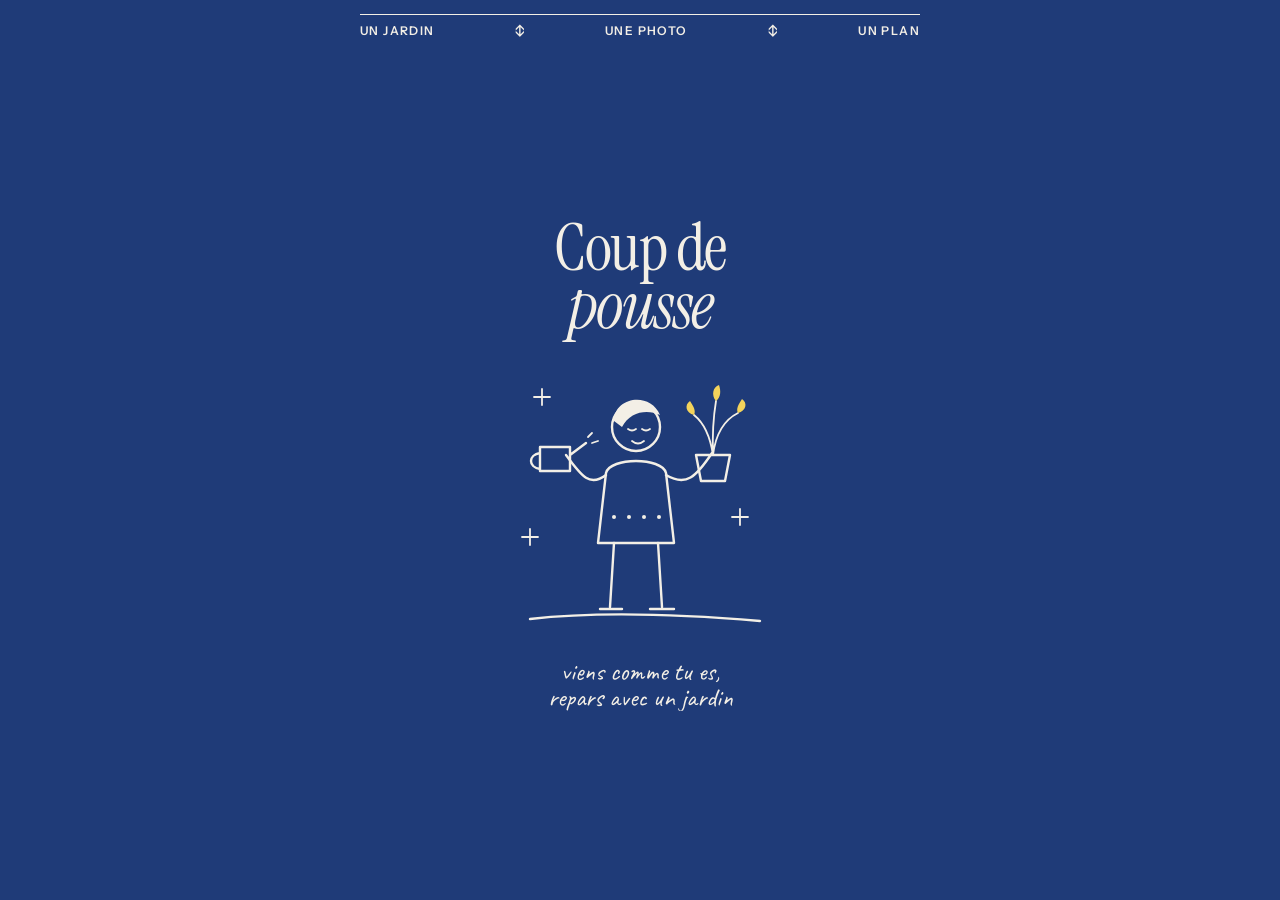
==== app/index.html @ 5faef360 "Climat bien visible, parcours plus léger en texte - Carte du climat détecté (ou choisi) sous le code" ====
<!doctype html>
<html lang="fr">
<head>
<meta charset="utf-8">
<meta name="viewport" content="width=device-width, initial-scale=1, viewport-fit=cover">
<title>Coup de pousse</title>
<meta name="description" content="Coup de pousse : prends ton jardin en photo, on te propose des plantes qui s'y plairont, avec un budget.">
<meta name="theme-color" content="#F3EFE6">
<meta name="color-scheme" content="light">
<link rel="manifest" href="/app/manifest.webmanifest">
<link rel="icon" href="/app/icons/icon-192.png" type="image/png">
<link rel="apple-touch-icon" href="/app/icons/apple-touch-icon.png">
<meta name="apple-mobile-web-app-capable" content="yes">
<meta name="apple-mobile-web-app-status-bar-style" content="default">
<meta name="apple-mobile-web-app-title" content="Coup de pousse">
<link rel="preconnect" href="https://fonts.googleapis.com">
<link rel="preconnect" href="https://fonts.gstatic.com" crossorigin>
<link rel="stylesheet" href="https://fonts.googleapis.com/css2?family=Instrument+Serif:ital@0;1&family=Instrument+Sans:wght@400;500;600&family=Caveat:wght@400;500&display=swap">
<link rel="stylesheet" href="/app/atelier.css">
<link rel="stylesheet" href="/app/app.css">
</head>
<body>
<div class="app">

  <!-- 00 · Ouverture -->
  <section class="screen ouverture" id="s-ouverture" hidden aria-label="Coup de pousse">
    <div class="rule"><span>Un jardin</span><i>↕</i><span>Une photo</span><i>↕</i><span>Un plan</span></div>
    <h1 class="display">Coup de<br><em>pousse</em></h1>
    <div class="ill-wrap"><svg class="illu" aria-hidden="true" width="300" height="280" viewBox="0 0 300 280" fill="none" xmlns="http://www.w3.org/2000/svg"><g stroke="#1C1C1A" stroke-width="2" stroke-linecap="round" stroke-linejoin="round"><path d="M40 262 C 110 254, 200 258, 270 264" stroke="#F3EFE6" stroke-width="2.4" stroke-linecap="round" stroke-linejoin="round"/><circle cx="146" cy="70" r="24" stroke="#F3EFE6" stroke-width="2.4" stroke-linecap="round" stroke-linejoin="round"/><path d="M124 64 C 124 40, 160 34, 170 58 C 158 52, 140 54, 132 70" fill="#F3EFE6" stroke="#F3EFE6" stroke-width="2.4" stroke-linecap="round" stroke-linejoin="round"/><path d="M138 72 q 4 3 8 0 M152 72 q 4 3 8 0 M142 84 q 6 5 12 0" stroke="#F3EFE6" stroke-width="1.8" stroke-linecap="round" stroke-linejoin="round"/><path d="M116 116 C 120 100, 172 100, 176 116 L 184 186 L 108 186 Z" stroke="#F3EFE6" stroke-width="2.4" stroke-linecap="round" stroke-linejoin="round"/><circle cx="124" cy="160" r="2" fill="#F3EFE6" stroke="none"/><circle cx="139" cy="160" r="2" fill="#F3EFE6" stroke="none"/><circle cx="154" cy="160" r="2" fill="#F3EFE6" stroke="none"/><circle cx="169" cy="160" r="2" fill="#F3EFE6" stroke="none"/><path d="M124 186 L 120 250 M168 186 L 172 250 M110 252 h22 M160 252 h24" stroke="#F3EFE6" stroke-width="2.4" stroke-linecap="round" stroke-linejoin="round"/><path d="M116 118 C 100 130, 92 120, 76 98 M176 118 C 196 130, 206 120, 222 96" stroke="#F3EFE6" stroke-width="2.4" stroke-linecap="round" stroke-linejoin="round"/><path d="M206 98 h34 l-5 26 h-24 z" stroke="#F3EFE6" stroke-width="2.4" stroke-linecap="round" stroke-linejoin="round"/><path d="M223 98 C 220 78, 214 66, 204 58 M223 98 C 226 74, 236 62, 248 56 M223 98 C 222 70, 224 56, 226 44" stroke="#F3EFE6" stroke-width="1.8" stroke-linecap="round" stroke-linejoin="round"/><path d="M204 58 c -8 -2 -10 -10 -4 -14 c 4 6 6 10 4 14 M248 56 c 8 -2 10 -10 4 -14 c -4 6 -6 10 -4 14 M226 44 c -5 -6 -3 -14 3 -16 c 2 6 2 12 -3 16" fill="#F3D35B" stroke="#F3EFE6" stroke-width="1.8" stroke-linecap="round" stroke-linejoin="round"/><path d="M50 90 h30 v24 h-30 z M50 96 c -12 2 -12 14 0 16 M80 98 L 96 86" stroke="#F3EFE6" stroke-width="2.4" stroke-linecap="round" stroke-linejoin="round"/><path d="M98 80 l4 -4 M102 86 l6 -2" stroke="#F3EFE6" stroke-width="1.8" stroke-linecap="round" stroke-linejoin="round"/><path d="M52 32 L52 48 M44 40 L60 40" stroke="#F3EFE6" stroke-width="1.8" stroke-linecap="round" stroke-linejoin="round"/><path d="M250 152 L250 168 M242 160 L258 160" stroke="#F3EFE6" stroke-width="1.8" stroke-linecap="round" stroke-linejoin="round"/><path d="M40 172 L40 188 M32 180 L48 180" stroke="#F3EFE6" stroke-width="1.8" stroke-linecap="round" stroke-linejoin="round"/></g></svg></div>
    <p class="hand">viens comme tu es,<br>repars avec un jardin</p>
  </section>


  <!-- 01 · Connexion et présentation -->
  <section class="screen login-screen" id="s-login" hidden>
    <div class="topbar"><span class="brand"><svg class="illu" aria-hidden="true" width="16" height="16" viewBox="0 0 16 16" fill="none" xmlns="http://www.w3.org/2000/svg"><g stroke="#1C1C1A" stroke-width="2" stroke-linecap="round" stroke-linejoin="round"><path d="M3 13 C 3 6, 8 2, 14 2 C 14 9, 10 13, 3 13 Z" fill="#D5E3CF" stroke="#1C1C1A" stroke-width="1.4" stroke-linejoin="round"/><path d="M3 13 L 10 6" stroke="#1C1C1A" stroke-width="1.4" stroke-linecap="round"/></g></svg>Coup de <em>pousse</em></span></div>
    <p class="eyebrow" id="login-eyebrow">Bienvenue</p>
    <h1 id="login-title">Ton jardin,<br><em>planté</em> sur mesure.</h1>
    <p class="lede" id="login-lede">Une photo, et on choisit tes plantes.</p>
    <p class="install" id="install" hidden></p>
    <div class="login" id="login">
      <button class="btn secondary" type="button" id="login-google"><svg aria-hidden="true" width="18" height="18" viewBox="0 0 48 48"><path fill="#FFC107" d="M43.6 20.5H42V20H24v8h11.3C33.7 32.7 29.2 36 24 36c-6.6 0-12-5.4-12-12s5.4-12 12-12c3.1 0 5.8 1.2 7.9 3.1l5.7-5.7C34 6.1 29.3 4 24 4 12.9 4 4 12.9 4 24s8.9 20 20 20 20-8.9 20-20c0-1.3-.1-2.4-.4-3.5z"/><path fill="#FF3D00" d="M6.3 14.7l6.6 4.8C14.7 15.1 19 12 24 12c3.1 0 5.8 1.2 7.9 3.1l5.7-5.7C34 6.1 29.3 4 24 4 16.3 4 9.7 8.3 6.3 14.7z"/><path fill="#4CAF50" d="M24 44c5.2 0 9.9-2 13.4-5.2l-6.2-5.2C29.2 35.1 26.7 36 24 36c-5.2 0-9.6-3.3-11.3-8l-6.5 5C9.5 39.6 16.2 44 24 44z"/><path fill="#1976D2" d="M43.6 20.5H42V20H24v8h11.3c-.8 2.2-2.2 4.2-4.1 5.6l6.2 5.2C37 39.2 44 34 44 24c0-1.3-.1-2.4-.4-3.5z"/></svg><span id="login-google-lbl">Créer mon compte avec Google</span></button>
      <button class="btn secondary" type="button" id="login-email-go">Commencer avec mon e-mail</button>
      <form id="login-form" novalidate hidden>
        <div class="field">
          <label for="login-email">E-mail</label>
          <div class="input"><input id="login-email" type="email" autocomplete="email" inputmode="email" autocapitalize="off" spellcheck="false" placeholder="toi@exemple.fr"></div>
        </div>
        <div class="field">
          <label for="login-pass">Mot de passe</label>
          <div class="input"><input id="login-pass" type="password" autocomplete="current-password" placeholder="Ton mot de passe" aria-describedby="login-pass-row"><button class="show" type="button" id="login-show" aria-pressed="false">Afficher</button></div>
        </div>
        <p class="pass-row" id="login-pass-row"><button class="link" type="button" id="login-forgot">Mot de passe oublié ?</button><span id="login-pass-help" hidden>8 caractères minimum</span></p>
        <p class="err" id="login-err" role="alert" hidden></p>
        <button class="btn primary" type="submit" id="login-submit">Se connecter</button>
        <button class="link back-choices" type="button" id="login-back">Autres options</button>
      </form>
      <p class="switch"><span id="login-switch-q">Pas encore de compte ?</span> <button class="link" type="button" id="login-switch">Créer un compte</button></p>
    </div>
  </section>

  <!-- 01 · Ton prénom (après la création du compte, avant Ton jardin) -->
  <section class="screen" id="s-prenom" hidden>
    <div class="topbar"><span class="brand"><svg class="illu" aria-hidden="true" width="16" height="16" viewBox="0 0 16 16" fill="none" xmlns="http://www.w3.org/2000/svg"><g stroke="#1C1C1A" stroke-width="2" stroke-linecap="round" stroke-linejoin="round"><path d="M3 13 C 3 6, 8 2, 14 2 C 14 9, 10 13, 3 13 Z" fill="#D5E3CF" stroke="#1C1C1A" stroke-width="1.4" stroke-linejoin="round"/><path d="M3 13 L 10 6" stroke="#1C1C1A" stroke-width="1.4" stroke-linecap="round"/></g></svg>Coup de <em>pousse</em></span><button class="link" type="button" id="prenom-back" hidden>Annuler</button></div>
    <header class="head"><h1>Comment <em>t’appelles</em>-tu ?</h1><p class="lede">Pour t’appeler par ton prénom.</p></header>
    <form class="prenom" id="prenom-form" novalidate>
      <div class="field"><label for="prenom">Ton prénom</label><div class="input"><input id="prenom" type="text" autocomplete="given-name" autocapitalize="words" maxlength="30" placeholder="Par exemple : Camille"></div></div>
      <div class="nav-block"><div class="nav"><button class="btn primary" type="submit" id="prenom-next" disabled>Continuer</button></div>
        <button class="link prenom-skip" type="button" id="prenom-skip">Je préfère ne pas le dire</button></div>
    </form>
  </section>

  <!-- 02 · Choisis ta photo -->
  <section class="screen" id="s-photo" hidden>
    <div class="topbar"><button class="back" type="button" data-go="s-login" id="photo-back"><svg aria-hidden="true" width="18" height="18" viewBox="0 0 18 18" fill="none"><path d="M15 9 H3 M8 4 L3 9 L8 14" stroke="currentColor" stroke-width="1.8" stroke-linecap="round" stroke-linejoin="round"/></svg><span>Accueil</span></button></div>
    <header class="head"><ol class="steps" id="pg-photo" aria-label="Étapes"></ol><h2>Choisis <em>ta photo</em></h2><p class="lede">Le coin à planter, bien de face.</p></header>
    <div id="ph-card"></div>
    <label class="addph" for="ph-input" id="ph-add">
      <input type="file" id="ph-input" accept="image/*">
      <svg class="illu" aria-hidden="true" width="40" height="40" viewBox="0 0 40 40" fill="none" xmlns="http://www.w3.org/2000/svg"><g stroke="#1C1C1A" stroke-width="2" stroke-linecap="round" stroke-linejoin="round"><circle cx="20" cy="20" r="19" fill="#FBF9F3" stroke-width="1.5"/><path d="M20 12 V28 M12 20 H28"/></g></svg><span><b>Prendre ou choisir une photo</b><small>Appareil photo ou galerie</small></span>
    </label>
    <p class="err" id="ph-err" hidden></p>
    <div class="nav-block">
      <p class="privacy"><svg class="illu" aria-hidden="true" width="26" height="26" viewBox="0 0 28 28" fill="none" xmlns="http://www.w3.org/2000/svg"><g stroke="#1C1C1A" stroke-width="2" stroke-linecap="round" stroke-linejoin="round"><rect x="7" y="13" width="14" height="11" rx="2" fill="#F3D35B" stroke-width="1.5"/><path d="M10 13 v-3 a4 4 0 0 1 8 0 v3" stroke-width="1.5"/><circle cx="14" cy="18" r="1.4" fill="#1C1C1A" stroke="none"/></g></svg><span>Ta photo ne sert qu’à l’analyse par Claude, l’IA d’Anthropic. On ne la garde pas.</span></p>
      <div class="nav"><button class="btn secondary" type="button" id="photo-back2">Retour</button><button class="btn primary" type="button" id="to-envies" disabled>Continuer</button></div>
    </div>
  </section>

  <!-- 03 · Tes envies -->
  <section class="screen" id="s-envies" hidden>
    <div class="topbar"><button class="back" type="button" data-go="s-photo"><svg aria-hidden="true" width="18" height="18" viewBox="0 0 18 18" fill="none"><path d="M15 9 H3 M8 4 L3 9 L8 14" stroke="currentColor" stroke-width="1.8" stroke-linecap="round" stroke-linejoin="round"/></svg><span>Ta photo</span></button></div>
    <header class="head"><ol class="steps" id="pg-envies" aria-label="Étapes"></ol><h2>Tes <em>envies</em></h2></header>
    <fieldset><legend>De quoi rêves-tu pour ce coin ?</legend><div class="chips" id="a-obj"></div></fieldset>
    <fieldset><legend>Sa silhouette</legend><div class="choices" id="a-sil"></div></fieldset>
    <fieldset><legend>L’ambiance que tu aimes</legend><div class="chips" id="a-style"></div><p class="warnl style-warn" id="a-style-warn" role="status" hidden></p><p class="hint" id="a-style-hint"></p><div id="a-style-ph"></div></fieldset>
    <fieldset><legend>Tu veux aussi… <span class="opt">(facultatif)</span></legend><div class="chips" id="a-extras"></div></fieldset>
    <p class="err" id="env-err" hidden></p>
    <div class="nav-block">
      <div class="nav"><button class="btn primary" type="button" id="env-next">Voir mes propositions</button></div>
    </div>
  </section>

  <!-- 03 · Ton jardin -->
  <section class="screen" id="s-garden" hidden>
    <div class="topbar"><button class="back" type="button" data-go="s-envies" id="garden-back"><svg aria-hidden="true" width="18" height="18" viewBox="0 0 18 18" fill="none"><path d="M15 9 H3 M8 4 L3 9 L8 14" stroke="currentColor" stroke-width="1.8" stroke-linecap="round" stroke-linejoin="round"/></svg><span>Tes envies</span></button></div>
    <header class="head"><ol class="steps" id="pg-garden" aria-label="Étapes"></ol><p class="eyebrow" id="step-garden" hidden>Réglages du jardin</p><h2>Ton <em>jardin</em></h2><p class="lede" id="garden-lede">Quelques questions, une seule fois.</p></header>
    <fieldset id="garden-projet"><legend>Que veux-tu aménager ?</legend><div class="choices" id="a-projet"></div></fieldset>
    <fieldset id="garden-clim"><legend>Ton climat</legend>
      <div class="field">
        <label for="cp">Code postal</label>
        <div class="input"><input id="cp" type="text" inputmode="numeric" autocomplete="postal-code" maxlength="5" placeholder="31000" aria-describedby="cp-help"><span id="cp-help" aria-live="polite"></span></div>
      </div>
      <div class="clim-card" id="clim-card" aria-live="polite" hidden></div>
      <button class="linkish" type="button" id="clim-manual" aria-expanded="false">Choisir moi-même</button>
      <div class="chips" id="a-clim" hidden></div>
    </fieldset>
    <fieldset id="garden-sol"><legend>Ta terre</legend><div class="chips" id="a-sol"></div><details class="sol-test"><summary>Comment savoir ?</summary><p>Petit test : une poignée de terre humide colle (argileuse), file entre les doigts (sableuse), est claire et caillouteuse (calcaire), ou noire et souple (humifère).</p></details></fieldset>
    <fieldset><legend>Ton temps pour l’entretien</legend><div class="choices" id="a-arro"></div></fieldset>
    <fieldset><legend>Des enfants ou des animaux ?</legend><p class="hint">Si oui, pas de plantes toxiques.</p><div class="chips" id="a-enfants"></div></fieldset>
    <p class="err" id="gar-err" hidden></p>
    <div class="nav-block">
      <div class="nav"><button class="btn primary" type="button" id="garden-next">Voir mes propositions</button></div>
    </div>
  </section>

  <!-- 04 · Analyse -->
  <section class="screen" id="s-analyse" hidden>
    <div class="topbar"><span class="brand"><svg class="illu" aria-hidden="true" width="16" height="16" viewBox="0 0 16 16" fill="none" xmlns="http://www.w3.org/2000/svg"><g stroke="#1C1C1A" stroke-width="2" stroke-linecap="round" stroke-linejoin="round"><path d="M3 13 C 3 6, 8 2, 14 2 C 14 9, 10 13, 3 13 Z" fill="#D5E3CF" stroke="#1C1C1A" stroke-width="1.4" stroke-linejoin="round"/><path d="M3 13 L 10 6" stroke="#1C1C1A" stroke-width="1.4" stroke-linecap="round"/></g></svg>Coup de <em>pousse</em></span></div>
    <div class="scan" id="an-scan" data-k="0" aria-hidden="true">
      <img id="an-img" alt="" hidden>
      <svg class="scan-svg" viewBox="0 0 320 220" preserveAspectRatio="xMidYMid slice" fill="none" stroke-linecap="round" stroke-linejoin="round">
        <g class="sun"><path d="M47 165 A113 113 0 0 1 273 165" stroke="#FBF9F3" stroke-width="2" stroke-dasharray="2 7"/><g class="sun-dot"><circle cx="160" cy="52" r="13" fill="#F3D35B" stroke="#1C1C1A" stroke-width="2"/><path d="M160 30 V24 M160 80 V74 M138 52 H132 M188 52 H182" stroke="#F3D35B" stroke-width="3"/></g></g>
        <rect class="z-rect" x="44" y="120" width="232" height="74" rx="10" pathLength="1" stroke="#F3D35B" stroke-width="3" fill="#F3D35B" fill-opacity="0"/>
        <g class="z-corners" stroke="#FBF9F3" stroke-width="3"><path d="M44 134 V120 H58"/><path d="M262 120 H276 V134"/><path d="M276 180 V194 H262"/><path d="M58 194 H44 V180"/></g>
        <g class="measure" stroke="#FBF9F3" stroke-width="2.4"><path d="M44 208 H276"/><path d="M44 202 V214 M276 202 V214"/><path d="M54 203 L44 208 L54 213 M266 203 L276 208 L266 213"/></g>
        <g class="sprouts" stroke="#1C1C1A" stroke-width="2" fill="#D5E3CF">
          <path style="--s:0" d="M80 190 V170 M80 178 C72 177 69 171 69 166 C76 166 79 171 80 178 M80 174 C87 172 90 166 90 161 C83 162 81 167 80 174"/>
          <path style="--s:1" d="M130 190 V164 M130 172 C122 171 119 165 119 160 C126 160 129 165 130 172 M130 168 C137 166 140 160 140 155 C133 156 131 161 130 168"/>
          <path style="--s:2" d="M180 190 V172 M180 180 C172 179 169 173 169 168 C176 168 179 173 180 180"/>
          <path style="--s:3" d="M230 190 V166 M230 176 C238 174 241 168 241 163 C234 164 231 169 230 176 M230 170 C222 169 219 163 219 158 C226 158 229 163 230 170"/>
        </g>
      </svg>
      <i class="scan-line"></i>
    </div>
    <div class="loading" role="status" aria-live="polite">
      <h2>On découvre <em>ton jardin</em></h2>
      <p class="sm-t" id="an-wait">Quelques secondes, le temps de souffler.</p>
    </div>
    <ol class="an-steps" id="an-steps"></ol>
  </section>

  <!-- 06 · Un espace -->
  <section class="screen wide" id="s-espace" hidden>
    <div class="topbar"><button class="back" type="button" data-go="s-jardin" id="esp-back"><svg aria-hidden="true" width="18" height="18" viewBox="0 0 18 18" fill="none"><path d="M15 9 H3 M8 4 L3 9 L8 14" stroke="currentColor" stroke-width="1.8" stroke-linecap="round" stroke-linejoin="round"/></svg><span>Ton jardin</span></button><span class="num" id="esp-num"></span></div>
    <span class="demo-flag" id="esp-demo" hidden>Exemple</span>
    <div class="title-row" id="esp-head"><h2 class="esp-title" id="esp-title"></h2><button class="edit-link" type="button" id="esp-rename">Renommer</button></div>
    <form class="rename" id="esp-rename-form" hidden>
      <div class="field"><label for="esp-nom">Nom du coin</label><div class="input"><input id="esp-nom" type="text" maxlength="40" autocomplete="off" aria-describedby="esp-nom-err"></div></div>
      <p class="err" id="esp-nom-err" hidden>Trois mots suffisent, par exemple « Haie du fond ».</p>
      <div class="rename-actions"><button class="btn primary sm" type="submit">Enregistrer</button><button class="link" type="button" id="esp-rename-cancel">Annuler</button></div>
    </form>
    <section class="ideas" id="esp-ideas" aria-labelledby="ideas-h" hidden>
      <div class="title-row"><h3 id="ideas-h">Tes <em>propositions</em></h3><button class="edit-link" type="button" id="idea-share">Partager</button></div>
      <div class="ideas-row" id="ideas-row"></div>
    </section>
    <div class="apercu" id="esp-apercu"></div>
    <div class="seg" role="tablist" aria-label="Ce coin" id="esp-seg">
      <button role="tab" type="button" id="tab-plantes" aria-controls="pane-plantes" aria-selected="true" data-pane="plantes">Plantes</button>
      <button role="tab" type="button" id="tab-plan" aria-controls="pane-plan" aria-selected="false" tabindex="-1" data-pane="plan">Plan</button>
      <button role="tab" type="button" id="tab-details" aria-controls="pane-details" aria-selected="false" tabindex="-1" data-pane="details">Détails</button>
    </div>
    <div class="pane" role="tabpanel" id="pane-plantes" aria-labelledby="tab-plantes">
      <div id="esp-rule"></div>
      <div class="plants" id="esp-plants" aria-live="polite"></div>
      <div class="budget-sum" id="esp-sum"></div>
    </div>
    <div class="pane" role="tabpanel" id="pane-plan" aria-labelledby="tab-plan" hidden>
      <section class="plan-esp" id="esp-plan" hidden></section>
    </div>
    <div class="pane" role="tabpanel" id="pane-details" aria-labelledby="tab-details" hidden>
      <div class="budget-card" id="esp-budget"></div>
      <h3 class="sec-t">Avant de <em>planter</em></h3>
      <div class="ztags" id="esp-tags"></div>
      <div id="esp-warn"></div>
      <section class="extras" id="esp-extras" hidden></section>
      <div id="esp-glossary"></div>
      <p class="foot">Petit conseil : avant d’acheter, va voir sur place le soleil et la place. Tailles et prix sont estimés.</p>
      <div class="conseiller-slot" data-avis="Un conseiller en jardinerie connaît les plantes de ta région. Montre-lui cette proposition."></div>
    </div>
    <div class="crit-bar"><button class="btn primary" type="button" id="crit-toggle" aria-expanded="false" aria-controls="crit-grid">Affiner mes critères</button><button class="btn primary" type="button" id="sel-go" hidden>Valider ces plantes</button></div>
    <div class="crit crit-sheet" id="crit-grid" role="dialog" aria-modal="true" aria-labelledby="crit-h" hidden>
      <div class="crit-head"><h3 id="crit-h">Affiner <em>mes critères</em></h3><button class="btn primary sm" type="button" id="crit-close">Voir le résultat</button></div>
      <p class="hint">Change ce que tu veux, la proposition suit aussitôt.</p>
      <div class="zonesbar" hidden><h2 id="zones-t">Coins</h2><span id="gtotal"></span><div id="zones"></div><div id="znote"></div></div>
      <div class="grid">
        <aside id="crit">
<fieldset>
        <legend>Que souhaites-tu faire ?</legend>
        <div class="chips" id="f-obj"></div>
        <p class="hint" id="obj-hint"></p>
      </fieldset>
      <fieldset>
        <legend>Style de jardin</legend>
        <div class="chips" id="f-style"></div>
        <p class="hint" id="style-hint"></p><div id="style-ph"></div>
      </fieldset>
      <fieldset id="fs-haut">
        <legend>Hauteur à masquer</legend>
        <div class="chips" id="f-haut"></div>
        <legend style="margin-top:10px">Vitesse de pousse de la haie</legend>
        <div class="chips" id="f-vite"></div>
        <p class="hint">À partir de 4 m, l'outil ajoute un arbre à placer dans l'axe de la vue.</p>
      </fieldset>
      <fieldset>
        <legend>Ensoleillement</legend>
        <div class="chips" id="f-expo"></div>
        <p class="hint">Plein soleil : 6 h de soleil ou plus par jour. Mi-ombre : le soleil le matin ou le soir. Ombre : moins de 3 h.</p>
      </fieldset>
      <fieldset>
        <legend>Ta terre</legend>
        <div class="chips" id="f-sol"></div>
        <p class="hint">Argileuse, elle colle aux doigts. Sableuse, elle file entre les doigts. Calcaire, elle est claire et caillouteuse. Humifère, elle est noire et souple.</p>
      </fieldset>
      <fieldset>
        <legend>Humidité du sol en été</legend>
        <div class="chips" id="f-eau"></div>
      </fieldset>
      <fieldset>
        <legend>Arrosage en été</legend>
        <div class="chips" id="f-arro"></div>
        <p class="hint">Même les plantes les plus résistantes demandent un arrosage la première année. En plantant en octobre ou novembre, elles s'installent avec les pluies d'hiver et en ont moins besoin.</p>
      </fieldset>
      <fieldset>
        <legend>Climat</legend>
        <div class="chips" id="f-clim"></div>
        <p class="hint" id="clim-hint"></p>
      </fieldset>
      <fieldset>
        <legend>Types de plantes</legend>
        <div class="chips" id="f-types"></div>
        <p class="hint">Vivace : elle repousse chaque année, sans la replanter. Graminée : une touffe de fines feuilles qui bouge au vent.</p>
      </fieldset>
      <fieldset>
        <legend>Couleurs</legend>
        <div class="chips" id="f-pal"></div>
      </fieldset>
      <fieldset>
        <legend>Profondeur disponible</legend>
        <div class="chips" id="f-prof"></div>
        <p class="hint" id="prof-hint"></p>
      </fieldset>
      <fieldset>
        <legend>Hauteur des plantes</legend>
        <div class="chips" id="f-hmax"></div>
      </fieldset>
      <fieldset>
        <legend>Densité</legend>
        <div class="chips" id="f-dens"></div>
        <p class="hint">Aéré : on voit la terre entre les touffes. Très fourni : le sol est vite couvert.</p>
      </fieldset>
      <fieldset>
        <legend>Longueur</legend>
        <div class="chips" id="f-taille"></div>
      </fieldset>
      <fieldset>
        <legend>Format des plantes</legend>
        <div class="chips" id="f-fmt"></div>
        <p class="hint">Les petits formats coûtent moins cher mais mettent 2 à 3 ans de plus à remplir l'espace.</p>
      </fieldset>
      <div class="actions">
        <button class="primary" id="gen" type="button">Nouvelle combinaison</button>
        <button class="ghost" id="save" type="button">Garder</button>
      </div>
      <p class="hint">Verrouille une plante pour la conserver quand tu relances.</p>
      <section class="saved" aria-labelledby="saved-t">
        <h2 id="saved-t">Combinaisons gardées</h2>
        <ul id="saved"></ul>
      </section>
        </aside>
        <main id="out" aria-hidden="true"></main>
      </div>
      <p class="count" id="count"></p>
    </div>
  </section>

  <!-- 07 à 09 · Ton jardin -->
  <section class="screen tabscreen" id="s-jardin" hidden>
    <header class="home-head" id="j-head">
      <div class="topbar"><span class="brand"><svg class="illu" aria-hidden="true" width="16" height="16" viewBox="0 0 16 16" fill="none" xmlns="http://www.w3.org/2000/svg"><g stroke="#1C1C1A" stroke-width="2" stroke-linecap="round" stroke-linejoin="round"><path d="M3 13 C 3 6, 8 2, 14 2 C 14 9, 10 13, 3 13 Z" fill="#D5E3CF" stroke="#1C1C1A" stroke-width="1.4" stroke-linejoin="round"/><path d="M3 13 L 10 6" stroke="#1C1C1A" stroke-width="1.4" stroke-linecap="round"/></g></svg>Coup de <em>pousse</em></span><button class="top-scan" type="button" id="j-notif" aria-label="Notifications" hidden><svg aria-hidden="true" width="24" height="24" viewBox="0 0 24 24" fill="none"><path d="M6 16.5V11a6 6 0 0 1 12 0v5.5l1.5 2h-15l1.5-2Z" stroke="currentColor" stroke-width="1.8" stroke-linejoin="round"/><path d="M10 20.5a2.2 2.2 0 0 0 4 0" stroke="currentColor" stroke-width="1.8" stroke-linecap="round"/></svg><span class="notif-badge" id="j-notif-n" hidden></span></button></div>
      <span class="demo-flag" id="j-demo" hidden>Exemple</span>
      <p class="eyebrow" id="j-season"></p>
      <div class="home-hello"><h1 id="j-title">Bonjour</h1><span id="j-gardener"></span></div>
      <p class="lede" id="j-lede"></p>
      <button class="home-search" type="button" id="j-search" hidden><svg aria-hidden="true" width="20" height="20" viewBox="0 0 20 20" fill="none"><circle cx="8.5" cy="8.5" r="5.5" stroke="currentColor" stroke-width="1.8"/><path d="m12.7 12.7 4 4" stroke="currentColor" stroke-width="1.8" stroke-linecap="round"/></svg><span>Une plante en tête ?</span><svg class="hs-scan" aria-hidden="true" width="22" height="22" viewBox="0 0 24 24" fill="none"><path d="M4 8V5.5A1.5 1.5 0 0 1 5.5 4H8M16 4h2.5A1.5 1.5 0 0 1 20 5.5V8M20 16v2.5a1.5 1.5 0 0 1-1.5 1.5H16M8 20H5.5A1.5 1.5 0 0 1 4 18.5V16" stroke="currentColor" stroke-width="1.8" stroke-linecap="round"/><path d="M8.5 15.5c0-4 2.5-6.5 7-7 0 4.5-2.5 7-7 7ZM8.5 15.5l4-4" stroke="currentColor" stroke-width="1.6" stroke-linecap="round" stroke-linejoin="round"/></svg></button>
      <div class="home-tip" id="j-tip"></div>
    </header>
    <div id="j-todo"></div>
    <div class="title-row sec-head" id="j-sec"><h3 id="j-sec-t">Tes <em>coins</em></h3><button class="edit-link" type="button" id="edit-toggle">Modifier</button></div>
    <p class="lede" id="j-edit-lede" hidden>Retire ceux dont tu n’as plus besoin.</p>
    <div class="tiles" id="j-spaces"></div>
    <p class="install" id="install2" hidden></p>
  </section>

  <!-- 10 · Tes conseils : ce qu'il y a à faire ce mois-ci, plante par plante (depuis l'accueil) -->
  <section class="screen" id="s-conseils" hidden>
    <div class="topbar"><button class="back" type="button" data-go="s-jardin"><svg aria-hidden="true" width="18" height="18" viewBox="0 0 18 18" fill="none"><path d="M15 9 H3 M8 4 L3 9 L8 14" stroke="currentColor" stroke-width="1.8" stroke-linecap="round" stroke-linejoin="round"/></svg><span>Ton jardin</span></button></div>
    <header class="head"><p class="eyebrow" id="c-mois"></p><h1>Tes <em>conseils</em></h1><p class="lede" id="c-lede">Ce qui fera du bien à tes plantes.</p></header>
    <div class="advice" id="c-list"></div>
  </section>

  <!-- 11 · Mes plantes : à planter (la liste pour la jardinerie), puis dans ton jardin -->
  <section class="screen tabscreen" id="s-plantes" hidden>
    <div class="topbar"><span class="brand"><svg class="illu" aria-hidden="true" width="16" height="16" viewBox="0 0 16 16" fill="none" xmlns="http://www.w3.org/2000/svg"><g stroke="#1C1C1A" stroke-width="2" stroke-linecap="round" stroke-linejoin="round"><path d="M3 13 C 3 6, 8 2, 14 2 C 14 9, 10 13, 3 13 Z" fill="#D5E3CF" stroke="#1C1C1A" stroke-width="1.4" stroke-linejoin="round"/><path d="M3 13 L 10 6" stroke="#1C1C1A" stroke-width="1.4" stroke-linecap="round"/></g></svg>Coup de <em>pousse</em></span></div>
    <header class="head"><h1 id="pl-title">Tes <em>plantes</em></h1><p class="lede" id="pl-lede"></p></header>
    <div id="pl-body"></div>
  </section>

  <!-- 11 bis · Une plante : son suivi et ses soins de l'année -->
  <section class="screen" id="s-plante" hidden>
    <div class="topbar"><button class="back" type="button" data-go="s-plantes"><svg aria-hidden="true" width="18" height="18" viewBox="0 0 18 18" fill="none"><path d="M15 9 H3 M8 4 L3 9 L8 14" stroke="currentColor" stroke-width="1.8" stroke-linecap="round" stroke-linejoin="round"/></svg><span>Tes plantes</span></button></div>
    <div id="pd-body"></div>
  </section>

  <!-- 12 · Mon compte -->
  <section class="screen tabscreen" id="s-compte" hidden>
    <div class="topbar"><span class="brand"><svg class="illu" aria-hidden="true" width="16" height="16" viewBox="0 0 16 16" fill="none" xmlns="http://www.w3.org/2000/svg"><g stroke="#1C1C1A" stroke-width="2" stroke-linecap="round" stroke-linejoin="round"><path d="M3 13 C 3 6, 8 2, 14 2 C 14 9, 10 13, 3 13 Z" fill="#D5E3CF" stroke="#1C1C1A" stroke-width="1.4" stroke-linejoin="round"/><path d="M3 13 L 10 6" stroke="#1C1C1A" stroke-width="1.4" stroke-linecap="round"/></g></svg>Coup de <em>pousse</em></span></div>
    <header class="head"><h1>Ton <em>compte</em></h1></header>
    <div class="acct" id="a-body"></div>
  </section>

  <!-- 16 · Notifications : ce que tes plantes demandent, ce qui t'attend -->
  <section class="screen" id="s-notifs" hidden>
    <div class="topbar"><button class="back" type="button" data-go="s-jardin"><svg aria-hidden="true" width="18" height="18" viewBox="0 0 18 18" fill="none"><path d="M15 9 H3 M8 4 L3 9 L8 14" stroke="currentColor" stroke-width="1.8" stroke-linecap="round" stroke-linejoin="round"/></svg><span>Ton jardin</span></button></div>
    <header class="head"><h1>Tes <em>nouvelles</em></h1><p class="lede">Ce que tes plantes te demandent.</p></header>
    <div class="notifs" id="n-list"></div>
  </section>

  <!-- 17 · Une plante en tête : par son nom ou en photo, elle irait chez toi ? -->
  <section class="screen" id="s-cherche" hidden>
    <div class="topbar"><button class="back" type="button" data-go="s-jardin"><svg aria-hidden="true" width="18" height="18" viewBox="0 0 18 18" fill="none"><path d="M15 9 H3 M8 4 L3 9 L8 14" stroke="currentColor" stroke-width="1.8" stroke-linecap="round" stroke-linejoin="round"/></svg><span>Ton jardin</span></button></div>
    <header class="head"><h1>Une plante <em>en tête</em> ?</h1><p class="lede">On te dit si elle irait chez toi.</p></header>
    <div class="field"><label for="q-plante">Son nom</label><div class="input"><input id="q-plante" type="search" autocomplete="off" autocapitalize="off" spellcheck="false" placeholder="Lavande, hortensia, Salvia…" enterkeyhint="search"></div></div>
    <button class="btn secondary q-scan" type="button" id="q-scan"><svg aria-hidden="true" width="20" height="20" viewBox="0 0 24 24" fill="none"><path d="M4 8V5.5A1.5 1.5 0 0 1 5.5 4H8M16 4h2.5A1.5 1.5 0 0 1 20 5.5V8M20 16v2.5a1.5 1.5 0 0 1-1.5 1.5H16M8 20H5.5A1.5 1.5 0 0 1 4 18.5V16" stroke="currentColor" stroke-width="1.8" stroke-linecap="round"/><path d="M8.5 15.5c0-4 2.5-6.5 7-7 0 4.5-2.5 7-7 7ZM8.5 15.5l4-4" stroke="currentColor" stroke-width="1.6" stroke-linecap="round" stroke-linejoin="round"/></svg>Ou la prendre en photo</button>
    <div class="q-res" id="q-res" aria-live="polite"></div>
  </section>

  <!-- 14 · Une plante repérée : photo, confirmation, verdict -->
  <section class="screen" id="s-scan" hidden>
    <div class="topbar"><button class="back" type="button" data-go="s-jardin"><svg aria-hidden="true" width="18" height="18" viewBox="0 0 18 18" fill="none"><path d="M15 9 H3 M8 4 L3 9 L8 14" stroke="currentColor" stroke-width="1.8" stroke-linecap="round" stroke-linejoin="round"/></svg><span>Ton jardin</span></button></div>
    <header class="head"><h2>Une plante <em>repérée</em></h2><p class="lede">Les feuilles et les fleurs, bien nettes.</p></header>
    <div class="viseur" id="scan-view">
      <img id="scan-img" alt="" hidden>
      <svg class="viseur-coins" aria-hidden="true" viewBox="0 0 342 400" preserveAspectRatio="none" fill="none"><g stroke="#F3EFE6" stroke-width="3" stroke-linecap="round" stroke-linejoin="round"><path d="M56 100 V72 H84"/><path d="M258 72 H286 V100"/><path d="M56 292 V320 H84"/><path d="M286 292 V320 H258"/></g></svg>
      <span class="viseur-trait" aria-hidden="true"></span>
      <p class="viseur-hint" id="scan-hint" aria-live="polite">Une seule plante à la fois</p>
    </div>
    <p class="err" id="scan-err" hidden></p>
    <div class="scan-actions" id="scan-actions">
      <label class="btn primary" for="scan-cam"><input type="file" id="scan-cam" accept="image/*" capture="environment">Prendre la photo</label>
      <label class="link" for="scan-file"><input type="file" id="scan-file" accept="image/*">Choisir dans mes photos</label>
    </div>
  </section>

  <section class="screen" id="s-scan-id" hidden>
    <div class="topbar"><button class="back" type="button" data-go="s-scan"><svg aria-hidden="true" width="18" height="18" viewBox="0 0 18 18" fill="none"><path d="M15 9 H3 M8 4 L3 9 L8 14" stroke="currentColor" stroke-width="1.8" stroke-linecap="round" stroke-linejoin="round"/></svg><span>Ta photo</span></button></div>
    <header class="head"><p class="eyebrow">On pense à</p><h2 id="sid-title"></h2><i class="latin" id="sid-latin"></i><p class="lede">C’est bien elle ?</p></header>
    <figure class="scan-photo"><img id="sid-img" alt=""></figure>
    <button class="btn primary" type="button" id="sid-yes">Oui, c’est elle</button>
    <section class="scan-sec" id="sid-alt-sec"><h3>Ou peut-être</h3><div class="sid-alt" id="sid-alt"></div></section>
    <button class="link center" type="button" id="sid-retry">Reprendre la photo</button>
  </section>

  <section class="screen" id="s-scan-res" hidden>
    <div class="topbar"><button class="back" type="button" data-go="s-jardin" id="res-back"><svg aria-hidden="true" width="18" height="18" viewBox="0 0 18 18" fill="none"><path d="M15 9 H3 M8 4 L3 9 L8 14" stroke="currentColor" stroke-width="1.8" stroke-linecap="round" stroke-linejoin="round"/></svg><span>Ton jardin</span></button></div>
    <figure class="scan-photo"><img id="res-img" alt=""></figure>
    <header class="head"><span class="tag" id="res-tag"></span><h2 id="res-title"></h2><i class="latin" id="res-latin"></i><p class="lede" id="res-lede"></p></header>
    <div id="res-body"></div>
    <div class="scan-actions" id="res-actions"></div>
    <section class="scan-sec" id="res-pick" hidden><h3>Dans quel coin ?</h3><div class="sid-alt" id="res-coins"></div></section>
    <div class="conseiller-slot" data-avis="Un conseiller en jardinerie connaît les plantes de ta région : demande-lui son avis."></div>
  </section>

  <!-- 13 · Les sources -->
  <section class="screen" id="s-sources" hidden>
    <div class="topbar"><button class="back" type="button" data-go="s-compte"><svg aria-hidden="true" width="18" height="18" viewBox="0 0 18 18" fill="none"><path d="M15 9 H3 M8 4 L3 9 L8 14" stroke="currentColor" stroke-width="1.8" stroke-linecap="round" stroke-linejoin="round"/></svg><span>Ton compte</span></button></div>
    <header class="head"><h1>Les <em>sources</em></h1><p class="lede">Merci aux photographes qui partagent.</p></header>
    <div class="sources" id="src-body"></div>
  </section>

  <nav class="tabbar" id="tabbar" aria-label="Menu" hidden>
    <button type="button" data-tab="s-jardin"><svg aria-hidden="true" width="24" height="24" viewBox="0 0 24 24" fill="none"><path d="M4 20C4 11 10 5 20 4c0 10-6 16-16 16Z" stroke="currentColor" stroke-width="1.8" stroke-linejoin="round"/><path d="M4 20 13 11" stroke="currentColor" stroke-width="1.8" stroke-linecap="round"/></svg><span>Mon jardin</span></button>
    <button type="button" data-tab="s-plantes"><svg aria-hidden="true" width="24" height="24" viewBox="0 0 24 24" fill="none"><path d="M6 13h12l-1.6 7H7.6L6 13Z" stroke="currentColor" stroke-width="1.8" stroke-linejoin="round"/><path d="M12 13V8.5M12 9c-.2-2.6-1.8-4.3-4.6-4.5.1 2.7 1.8 4.3 4.6 4.5ZM12 10.5c.3-2.4 1.9-3.9 4.4-4-.1 2.5-1.8 3.9-4.4 4Z" stroke="currentColor" stroke-width="1.6" stroke-linecap="round" stroke-linejoin="round"/></svg><span>Mes plantes</span></button>
    <button type="button" data-tab="s-compte"><svg aria-hidden="true" width="24" height="24" viewBox="0 0 24 24" fill="none"><circle cx="12" cy="8.5" r="4" stroke="currentColor" stroke-width="1.8"/><path d="M4.5 20c1.2-3.6 4-5.5 7.5-5.5s6.3 1.9 7.5 5.5" stroke="currentColor" stroke-width="1.8" stroke-linecap="round"/></svg><span>Mon compte</span></button>
  </nav>

  <div class="toast" id="toast" role="status" aria-live="polite" hidden><svg aria-hidden="true" width="20" height="20" viewBox="0 0 19.3333 19.3333" fill="none" xmlns="http://www.w3.org/2000/svg"><path d="M9.66667 18.5556C14.5759 18.5556 18.5556 14.5759 18.5556 9.66667C18.5556 4.75747 14.5759 0.777778 9.66667 0.777778C4.75747 0.777778 0.777778 4.75747 0.777778 9.66667C0.777778 14.5759 4.75747 18.5556 9.66667 18.5556Z" fill="#D5E3CF" stroke-width="1.55556" stroke-linecap="round" stroke-linejoin="round" stroke="#1C1C1A"/><path d="M5.77778 9.88889L8.55556 12.5556L13.6667 7" stroke-width="1.77778" stroke-linecap="round" stroke-linejoin="round" stroke="#1C1C1A"/></svg><span id="toast-msg"></span><button type="button" id="toast-undo">Annuler</button></div>

  <div class="sheet-wrap" id="sheet" hidden>
    <div class="scrim" data-close></div>
    <div class="sheet" role="dialog" aria-modal="true" aria-labelledby="sheet-t">
      <h2 id="sheet-t"></h2>
      <p id="sheet-p">Ses plantes et son budget partent avec lui. Tu pourras annuler juste après.</p>
      <div class="sheet-actions">
        <button class="btn ink" type="button" id="sheet-ok">Retirer ce coin</button>
        <button class="btn secondary" type="button" data-close>Annuler</button>
      </div>
    </div>
  </div>
</div>
<script>window.ILLU = { minis: ['<svg class="mini" aria-hidden="true" width="96" height="96" viewBox="0 0 64 64" fill="none" xmlns="http://www.w3.org/2000/svg"><g stroke="#1C1C1A" stroke-width="2" stroke-linecap="round" stroke-linejoin="round"><rect width="64" height="64" fill="#EAF0E4" stroke="none"/><rect x="0" y="18" width="64" height="26" fill="#EFE6CF" stroke="none"/><path d="M0 18 L0 44" stroke="#1C1C1A" stroke-width="1" stroke-linecap="round"/><path d="M5 20 L5 44" stroke="#1C1C1A" stroke-width="1" stroke-linecap="round"/><path d="M10 18 L10 44" stroke="#1C1C1A" stroke-width="1" stroke-linecap="round"/><path d="M15 20 L15 44" stroke="#1C1C1A" stroke-width="1" stroke-linecap="round"/><path d="M20 18 L20 44" stroke="#1C1C1A" stroke-width="1" stroke-linecap="round"/><path d="M25 20 L25 44" stroke="#1C1C1A" stroke-width="1" stroke-linecap="round"/><path d="M30 18 L30 44" stroke="#1C1C1A" stroke-width="1" stroke-linecap="round"/><path d="M35 20 L35 44" stroke="#1C1C1A" stroke-width="1" stroke-linecap="round"/><path d="M40 18 L40 44" stroke="#1C1C1A" stroke-width="1" stroke-linecap="round"/><path d="M45 20 L45 44" stroke="#1C1C1A" stroke-width="1" stroke-linecap="round"/><path d="M50 18 L50 44" stroke="#1C1C1A" stroke-width="1" stroke-linecap="round"/><path d="M55 20 L55 44" stroke="#1C1C1A" stroke-width="1" stroke-linecap="round"/><path d="M60 18 L60 44" stroke="#1C1C1A" stroke-width="1" stroke-linecap="round"/><path d="M-2 28 L66 28 M-2 30 L66 30" stroke="#1C1C1A" stroke-width="1.2"/><path d="M32 50 C 29 36.4, 36 26.2, 32 16" stroke="#1C1C1A" stroke-width="5" stroke-linecap="round"/><path d="M29 40 l6 -3" stroke-width="1.5"/><path d="M29 38 l6 -3" stroke-width="1.5"/><path d="M29 35 l6 -3" stroke-width="1.5"/><path d="M29 33 l6 -3" stroke-width="1.5"/><path d="M29 31 l6 -3" stroke-width="1.5"/><path d="M29 28 l6 -3" stroke-width="1.5"/><path d="M32 16 Q 6 -2.8, -14 32" stroke="#1C1C1A" stroke-width="2" stroke-linecap="round"/><path d="M14 15 l-4 8 M2 21 l-4 8" stroke-width="1.5"/><path d="M32 16 Q 58 -2.8, 78 32" stroke="#1C1C1A" stroke-width="2" stroke-linecap="round"/><path d="M50 15 l4 8 M62 21 l4 8" stroke-width="1.5"/><path d="M32 16 Q 18 0.8, -2 50" stroke="#1C1C1A" stroke-width="2" stroke-linecap="round"/><path d="M18 20 l-3 8 M10 31 l-3 8" stroke-width="1.5"/><path d="M32 16 Q 46 0.8, 66 50" stroke="#1C1C1A" stroke-width="2" stroke-linecap="round"/><path d="M46 20 l3 8 M54 31 l3 8" stroke-width="1.5"/><path d="M32 16 Q 16 -12, 22 -14" stroke="#1C1C1A" stroke-width="2" stroke-linecap="round"/><path d="M28 1 l-1 8 M26 -4 l-1 8" stroke-width="1.5"/><path d="M32 16 Q 50 -11.6, 44 -12" stroke="#1C1C1A" stroke-width="2" stroke-linecap="round"/><path d="M37 2 l1 8 M40 -3 l1 8" stroke-width="1.5"/><path d="M32 16 Q 2 -7.2, -18 10" stroke="#1C1C1A" stroke-width="2" stroke-linecap="round"/><path d="M12 8 l-4 8 M-0 9 l-4 8" stroke-width="1.5"/><path d="M32 16 Q 62 -6.8, 84 12" stroke="#1C1C1A" stroke-width="2" stroke-linecap="round"/><path d="M53 9 l4 8 M66 10 l4 8" stroke-width="1.5"/></g></svg>', '<svg class="mini" aria-hidden="true" width="96" height="96" viewBox="0 0 64 64" fill="none" xmlns="http://www.w3.org/2000/svg"><g stroke="#1C1C1A" stroke-width="2" stroke-linecap="round" stroke-linejoin="round"><rect width="64" height="64" fill="#EAF0E4" stroke="none"/><rect x="0" y="14" width="64" height="26" fill="#EFE6CF" stroke="none"/><path d="M0 14 L0 40" stroke="#1C1C1A" stroke-width="1" stroke-linecap="round"/><path d="M5 16 L5 40" stroke="#1C1C1A" stroke-width="1" stroke-linecap="round"/><path d="M10 14 L10 40" stroke="#1C1C1A" stroke-width="1" stroke-linecap="round"/><path d="M15 16 L15 40" stroke="#1C1C1A" stroke-width="1" stroke-linecap="round"/><path d="M20 14 L20 40" stroke="#1C1C1A" stroke-width="1" stroke-linecap="round"/><path d="M25 16 L25 40" stroke="#1C1C1A" stroke-width="1" stroke-linecap="round"/><path d="M30 14 L30 40" stroke="#1C1C1A" stroke-width="1" stroke-linecap="round"/><path d="M35 16 L35 40" stroke="#1C1C1A" stroke-width="1" stroke-linecap="round"/><path d="M40 14 L40 40" stroke="#1C1C1A" stroke-width="1" stroke-linecap="round"/><path d="M45 16 L45 40" stroke="#1C1C1A" stroke-width="1" stroke-linecap="round"/><path d="M50 14 L50 40" stroke="#1C1C1A" stroke-width="1" stroke-linecap="round"/><path d="M55 16 L55 40" stroke="#1C1C1A" stroke-width="1" stroke-linecap="round"/><path d="M60 14 L60 40" stroke="#1C1C1A" stroke-width="1" stroke-linecap="round"/><path d="M-2 24 L66 24 M-2 26 L66 26" stroke="#1C1C1A" stroke-width="1.2"/><path d="M0 40 H64 V64 H0 Z" fill="#F1E8D6" stroke="none"/><path d="M0 40 H64 M0 48 H64" stroke-width="1.5"/><path d="M14 40 L14 22" stroke-width="1.5"/><ellipse cx="10.5" cy="22" rx="3.2" ry="4.2" fill="#BFD0EE" stroke-width="1.5"/><ellipse cx="17.5" cy="25" rx="3.2" ry="4.2" fill="#BFD0EE" stroke-width="1.5"/><ellipse cx="10.5" cy="29" rx="3.2" ry="4.2" fill="#BFD0EE" stroke-width="1.5"/><ellipse cx="17.5" cy="32" rx="3.2" ry="4.2" fill="#BFD0EE" stroke-width="1.5"/><ellipse cx="10.5" cy="36" rx="3.2" ry="4.2" fill="#BFD0EE" stroke-width="1.5"/><ellipse cx="17.5" cy="39" rx="3.2" ry="4.2" fill="#BFD0EE" stroke-width="1.5"/><ellipse cx="10.5" cy="43" rx="3.2" ry="4.2" fill="#BFD0EE" stroke-width="1.5"/><ellipse cx="17.5" cy="46" rx="3.2" ry="4.2" fill="#BFD0EE" stroke-width="1.5"/><ellipse cx="10.5" cy="50" rx="3.2" ry="4.2" fill="#BFD0EE" stroke-width="1.5"/><ellipse cx="17.5" cy="53" rx="3.2" ry="4.2" fill="#BFD0EE" stroke-width="1.5"/><path d="M24 40 L24 26" stroke-width="1.5"/><ellipse cx="20.5" cy="26" rx="3.2" ry="4.2" fill="#BFD0EE" stroke-width="1.5"/><ellipse cx="27.5" cy="29" rx="3.2" ry="4.2" fill="#BFD0EE" stroke-width="1.5"/><ellipse cx="20.5" cy="33" rx="3.2" ry="4.2" fill="#BFD0EE" stroke-width="1.5"/><ellipse cx="27.5" cy="36" rx="3.2" ry="4.2" fill="#BFD0EE" stroke-width="1.5"/><ellipse cx="20.5" cy="40" rx="3.2" ry="4.2" fill="#BFD0EE" stroke-width="1.5"/><ellipse cx="27.5" cy="43" rx="3.2" ry="4.2" fill="#BFD0EE" stroke-width="1.5"/><ellipse cx="20.5" cy="47" rx="3.2" ry="4.2" fill="#BFD0EE" stroke-width="1.5"/><ellipse cx="27.5" cy="50" rx="3.2" ry="4.2" fill="#BFD0EE" stroke-width="1.5"/><ellipse cx="20.5" cy="54" rx="3.2" ry="4.2" fill="#BFD0EE" stroke-width="1.5"/><ellipse cx="27.5" cy="57" rx="3.2" ry="4.2" fill="#BFD0EE" stroke-width="1.5"/></g></svg>', '<svg class="mini" aria-hidden="true" width="96" height="96" viewBox="0 0 64 64" fill="none" xmlns="http://www.w3.org/2000/svg"><g stroke="#1C1C1A" stroke-width="2" stroke-linecap="round" stroke-linejoin="round"><rect width="64" height="64" fill="#EAF0E4" stroke="none"/><rect x="0" y="6" width="64" height="40" fill="#F7F3EA" stroke="none"/><path d="M0 46 H64" /><rect x="36" y="14" width="16" height="20" stroke-width="1.5"/><path d="M44 14 v20 M36 24 h16" stroke-width="1.5"/><path d="M12 30 h6 v4 M18 32 v4" stroke-width="1.5"/><path d="M10 50 C 2 42.8, 16 38, 19.6 38.8 C 20.8 33.2, 30.4 34, 29.2 40.1 C 35.2 40.4, 36.9 48.4, 34 50 Z" fill="#D5E3CF" stroke="none"/><path d="M8 52 C 0 44.8, 14 40, 17.6 40.8 C 18.8 35.2, 28.4 36, 27.2 42.1 C 33.2 42.4, 34.9 50.4, 32 52 Z" /><path d="M16.4 46.4 q 6 -6 12 -2 M22.4 42.4 q 6 -5 11 0" stroke-width="1.5"/></g></svg>', '<svg class="mini" aria-hidden="true" width="96" height="96" viewBox="0 0 64 64" fill="none" xmlns="http://www.w3.org/2000/svg"><g stroke="#1C1C1A" stroke-width="2" stroke-linecap="round" stroke-linejoin="round"><rect width="64" height="64" fill="#EAF0E4" stroke="none"/><rect x="20" y="4" width="44" height="28" fill="#F7F3EA" stroke-width="1.5"/><path d="M22 24 H64 M26 24 v8 M32 24 v8 M38 24 v8 M44 24 v8 M50 24 v8 M56 24 v8" stroke-width="1.5"/><path d="M14 58 v-16" /><path d="M3 42 C -5 31.2, 9.5 24, 13.4 25.2 C 14.7 16.8, 25.1 18, 23.8 27.1 C 30.3 27.6, 32.1 39.6, 29 42 Z" fill="#D5E3CF" stroke="none"/><path d="M1 44 C -7 33.2, 7.5 26, 11.4 27.2 C 12.7 18.8, 23.1 20, 21.8 29.1 C 28.3 29.6, 30.1 41.6, 27 44 Z" /><path d="M10.1 35.6 q 6 -6 12 -2 M16.6 29.6 q 6 -5 11 0" stroke-width="1.5"/><circle cx="8" cy="34" r="2" fill="#F5CDB0" stroke-width="1.5"/><circle cx="20" cy="30" r="2" fill="#F5CDB0" stroke-width="1.5"/></g></svg>'], avant: '<svg class="scene" aria-hidden="true" width="342" height="210" viewBox="0 0 342 210" fill="none" xmlns="http://www.w3.org/2000/svg"><g stroke="#1C1C1A" stroke-width="2" stroke-linecap="round" stroke-linejoin="round"><rect width="342" height="210" fill="#EDEBE4" stroke="none"/><path d="M0 0 H342 V96 H0 Z" fill="#F7F3EA" stroke="none"/><rect x="0" y="70" width="342" height="80" fill="#EFE6CF" stroke="none"/><path d="M0 70 L0 150" stroke="#1C1C1A" stroke-width="1" stroke-linecap="round"/><path d="M7 72 L7 150" stroke="#1C1C1A" stroke-width="1" stroke-linecap="round"/><path d="M14 70 L14 150" stroke="#1C1C1A" stroke-width="1" stroke-linecap="round"/><path d="M21 72 L21 150" stroke="#1C1C1A" stroke-width="1" stroke-linecap="round"/><path d="M28 70 L28 150" stroke="#1C1C1A" stroke-width="1" stroke-linecap="round"/><path d="M35 72 L35 150" stroke="#1C1C1A" stroke-width="1" stroke-linecap="round"/><path d="M42 70 L42 150" stroke="#1C1C1A" stroke-width="1" stroke-linecap="round"/><path d="M49 72 L49 150" stroke="#1C1C1A" stroke-width="1" stroke-linecap="round"/><path d="M56 70 L56 150" stroke="#1C1C1A" stroke-width="1" stroke-linecap="round"/><path d="M63 72 L63 150" stroke="#1C1C1A" stroke-width="1" stroke-linecap="round"/><path d="M70 70 L70 150" stroke="#1C1C1A" stroke-width="1" stroke-linecap="round"/><path d="M77 72 L77 150" stroke="#1C1C1A" stroke-width="1" stroke-linecap="round"/><path d="M84 70 L84 150" stroke="#1C1C1A" stroke-width="1" stroke-linecap="round"/><path d="M91 72 L91 150" stroke="#1C1C1A" stroke-width="1" stroke-linecap="round"/><path d="M98 70 L98 150" stroke="#1C1C1A" stroke-width="1" stroke-linecap="round"/><path d="M105 72 L105 150" stroke="#1C1C1A" stroke-width="1" stroke-linecap="round"/><path d="M112 70 L112 150" stroke="#1C1C1A" stroke-width="1" stroke-linecap="round"/><path d="M119 72 L119 150" stroke="#1C1C1A" stroke-width="1" stroke-linecap="round"/><path d="M126 70 L126 150" stroke="#1C1C1A" stroke-width="1" stroke-linecap="round"/><path d="M133 72 L133 150" stroke="#1C1C1A" stroke-width="1" stroke-linecap="round"/><path d="M140 70 L140 150" stroke="#1C1C1A" stroke-width="1" stroke-linecap="round"/><path d="M147 72 L147 150" stroke="#1C1C1A" stroke-width="1" stroke-linecap="round"/><path d="M154 70 L154 150" stroke="#1C1C1A" stroke-width="1" stroke-linecap="round"/><path d="M161 72 L161 150" stroke="#1C1C1A" stroke-width="1" stroke-linecap="round"/><path d="M168 70 L168 150" stroke="#1C1C1A" stroke-width="1" stroke-linecap="round"/><path d="M175 72 L175 150" stroke="#1C1C1A" stroke-width="1" stroke-linecap="round"/><path d="M182 70 L182 150" stroke="#1C1C1A" stroke-width="1" stroke-linecap="round"/><path d="M189 72 L189 150" stroke="#1C1C1A" stroke-width="1" stroke-linecap="round"/><path d="M196 70 L196 150" stroke="#1C1C1A" stroke-width="1" stroke-linecap="round"/><path d="M203 72 L203 150" stroke="#1C1C1A" stroke-width="1" stroke-linecap="round"/><path d="M210 70 L210 150" stroke="#1C1C1A" stroke-width="1" stroke-linecap="round"/><path d="M217 72 L217 150" stroke="#1C1C1A" stroke-width="1" stroke-linecap="round"/><path d="M224 70 L224 150" stroke="#1C1C1A" stroke-width="1" stroke-linecap="round"/><path d="M231 72 L231 150" stroke="#1C1C1A" stroke-width="1" stroke-linecap="round"/><path d="M238 70 L238 150" stroke="#1C1C1A" stroke-width="1" stroke-linecap="round"/><path d="M245 72 L245 150" stroke="#1C1C1A" stroke-width="1" stroke-linecap="round"/><path d="M252 70 L252 150" stroke="#1C1C1A" stroke-width="1" stroke-linecap="round"/><path d="M259 72 L259 150" stroke="#1C1C1A" stroke-width="1" stroke-linecap="round"/><path d="M266 70 L266 150" stroke="#1C1C1A" stroke-width="1" stroke-linecap="round"/><path d="M273 72 L273 150" stroke="#1C1C1A" stroke-width="1" stroke-linecap="round"/><path d="M280 70 L280 150" stroke="#1C1C1A" stroke-width="1" stroke-linecap="round"/><path d="M287 72 L287 150" stroke="#1C1C1A" stroke-width="1" stroke-linecap="round"/><path d="M294 70 L294 150" stroke="#1C1C1A" stroke-width="1" stroke-linecap="round"/><path d="M301 72 L301 150" stroke="#1C1C1A" stroke-width="1" stroke-linecap="round"/><path d="M308 70 L308 150" stroke="#1C1C1A" stroke-width="1" stroke-linecap="round"/><path d="M315 72 L315 150" stroke="#1C1C1A" stroke-width="1" stroke-linecap="round"/><path d="M322 70 L322 150" stroke="#1C1C1A" stroke-width="1" stroke-linecap="round"/><path d="M329 72 L329 150" stroke="#1C1C1A" stroke-width="1" stroke-linecap="round"/><path d="M336 70 L336 150" stroke="#1C1C1A" stroke-width="1" stroke-linecap="round"/><path d="M-2 80 L344 80 M-2 136 L344 136" stroke="#1C1C1A" stroke-width="1.2"/><path d="M0 150 C 80 146, 260 154, 342 148 V210 H0 Z" fill="#D5E3CF"/><path d="M0 150 C 80 146, 260 154, 342 148" /><path d="M176 156 C 173 108, 180 72, 176 36" stroke="#1C1C1A" stroke-width="5" stroke-linecap="round"/><path d="M173 146 l6 -3" stroke-width="1.5"/><path d="M173 129 l6 -3" stroke-width="1.5"/><path d="M173 113 l6 -3" stroke-width="1.5"/><path d="M173 96 l6 -3" stroke-width="1.5"/><path d="M173 79 l6 -3" stroke-width="1.5"/><path d="M173 63 l6 -3" stroke-width="1.5"/><path d="M176 36 Q 150 17.2, 130 52" stroke="#1C1C1A" stroke-width="2" stroke-linecap="round"/><path d="M158 35 l-4 8 M146 41 l-4 8" stroke-width="1.5"/><path d="M176 36 Q 202 17.2, 222 52" stroke="#1C1C1A" stroke-width="2" stroke-linecap="round"/><path d="M194 35 l4 8 M206 41 l4 8" stroke-width="1.5"/><path d="M176 36 Q 162 20.8, 142 70" stroke="#1C1C1A" stroke-width="2" stroke-linecap="round"/><path d="M162 40 l-3 8 M154 51 l-3 8" stroke-width="1.5"/><path d="M176 36 Q 190 20.8, 210 70" stroke="#1C1C1A" stroke-width="2" stroke-linecap="round"/><path d="M190 40 l3 8 M198 51 l3 8" stroke-width="1.5"/><path d="M176 36 Q 160 8, 166 6" stroke="#1C1C1A" stroke-width="2" stroke-linecap="round"/><path d="M172 21 l-1 8 M170 16 l-1 8" stroke-width="1.5"/><path d="M176 36 Q 194 8.4, 188 8" stroke="#1C1C1A" stroke-width="2" stroke-linecap="round"/><path d="M181 22 l1 8 M184 17 l1 8" stroke-width="1.5"/><path d="M176 36 Q 146 12.8, 126 30" stroke="#1C1C1A" stroke-width="2" stroke-linecap="round"/><path d="M156 28 l-4 8 M144 29 l-4 8" stroke-width="1.5"/><path d="M176 36 Q 206 13.2, 228 32" stroke="#1C1C1A" stroke-width="2" stroke-linecap="round"/><path d="M197 29 l4 8 M210 30 l4 8" stroke-width="1.5"/><path d="M30 176 l3 -7 l3 7 M70 192 l3 -6 l3 6" stroke-width="1.5"/><path d="M90 176 l3 -7 l3 7 M130 192 l3 -6 l3 6" stroke-width="1.5"/><path d="M250 176 l3 -7 l3 7 M290 192 l3 -6 l3 6" stroke-width="1.5"/><path d="M310 176 l3 -7 l3 7 M350 192 l3 -6 l3 6" stroke-width="1.5"/></g></svg>', apres: '<svg class="scene" aria-hidden="true" width="342" height="210" viewBox="0 0 342 210" fill="none" xmlns="http://www.w3.org/2000/svg"><g stroke="#1C1C1A" stroke-width="2" stroke-linecap="round" stroke-linejoin="round"><rect width="342" height="210" fill="#EAF0E4" stroke="none"/><path d="M0 0 H342 V96 H0 Z" fill="#F7F3EA" stroke="none"/><rect x="0" y="70" width="342" height="80" fill="#EFE6CF" stroke="none"/><path d="M0 70 L0 150" stroke="#1C1C1A" stroke-width="1" stroke-linecap="round"/><path d="M7 72 L7 150" stroke="#1C1C1A" stroke-width="1" stroke-linecap="round"/><path d="M14 70 L14 150" stroke="#1C1C1A" stroke-width="1" stroke-linecap="round"/><path d="M21 72 L21 150" stroke="#1C1C1A" stroke-width="1" stroke-linecap="round"/><path d="M28 70 L28 150" stroke="#1C1C1A" stroke-width="1" stroke-linecap="round"/><path d="M35 72 L35 150" stroke="#1C1C1A" stroke-width="1" stroke-linecap="round"/><path d="M42 70 L42 150" stroke="#1C1C1A" stroke-width="1" stroke-linecap="round"/><path d="M49 72 L49 150" stroke="#1C1C1A" stroke-width="1" stroke-linecap="round"/><path d="M56 70 L56 150" stroke="#1C1C1A" stroke-width="1" stroke-linecap="round"/><path d="M63 72 L63 150" stroke="#1C1C1A" stroke-width="1" stroke-linecap="round"/><path d="M70 70 L70 150" stroke="#1C1C1A" stroke-width="1" stroke-linecap="round"/><path d="M77 72 L77 150" stroke="#1C1C1A" stroke-width="1" stroke-linecap="round"/><path d="M84 70 L84 150" stroke="#1C1C1A" stroke-width="1" stroke-linecap="round"/><path d="M91 72 L91 150" stroke="#1C1C1A" stroke-width="1" stroke-linecap="round"/><path d="M98 70 L98 150" stroke="#1C1C1A" stroke-width="1" stroke-linecap="round"/><path d="M105 72 L105 150" stroke="#1C1C1A" stroke-width="1" stroke-linecap="round"/><path d="M112 70 L112 150" stroke="#1C1C1A" stroke-width="1" stroke-linecap="round"/><path d="M119 72 L119 150" stroke="#1C1C1A" stroke-width="1" stroke-linecap="round"/><path d="M126 70 L126 150" stroke="#1C1C1A" stroke-width="1" stroke-linecap="round"/><path d="M133 72 L133 150" stroke="#1C1C1A" stroke-width="1" stroke-linecap="round"/><path d="M140 70 L140 150" stroke="#1C1C1A" stroke-width="1" stroke-linecap="round"/><path d="M147 72 L147 150" stroke="#1C1C1A" stroke-width="1" stroke-linecap="round"/><path d="M154 70 L154 150" stroke="#1C1C1A" stroke-width="1" stroke-linecap="round"/><path d="M161 72 L161 150" stroke="#1C1C1A" stroke-width="1" stroke-linecap="round"/><path d="M168 70 L168 150" stroke="#1C1C1A" stroke-width="1" stroke-linecap="round"/><path d="M175 72 L175 150" stroke="#1C1C1A" stroke-width="1" stroke-linecap="round"/><path d="M182 70 L182 150" stroke="#1C1C1A" stroke-width="1" stroke-linecap="round"/><path d="M189 72 L189 150" stroke="#1C1C1A" stroke-width="1" stroke-linecap="round"/><path d="M196 70 L196 150" stroke="#1C1C1A" stroke-width="1" stroke-linecap="round"/><path d="M203 72 L203 150" stroke="#1C1C1A" stroke-width="1" stroke-linecap="round"/><path d="M210 70 L210 150" stroke="#1C1C1A" stroke-width="1" stroke-linecap="round"/><path d="M217 72 L217 150" stroke="#1C1C1A" stroke-width="1" stroke-linecap="round"/><path d="M224 70 L224 150" stroke="#1C1C1A" stroke-width="1" stroke-linecap="round"/><path d="M231 72 L231 150" stroke="#1C1C1A" stroke-width="1" stroke-linecap="round"/><path d="M238 70 L238 150" stroke="#1C1C1A" stroke-width="1" stroke-linecap="round"/><path d="M245 72 L245 150" stroke="#1C1C1A" stroke-width="1" stroke-linecap="round"/><path d="M252 70 L252 150" stroke="#1C1C1A" stroke-width="1" stroke-linecap="round"/><path d="M259 72 L259 150" stroke="#1C1C1A" stroke-width="1" stroke-linecap="round"/><path d="M266 70 L266 150" stroke="#1C1C1A" stroke-width="1" stroke-linecap="round"/><path d="M273 72 L273 150" stroke="#1C1C1A" stroke-width="1" stroke-linecap="round"/><path d="M280 70 L280 150" stroke="#1C1C1A" stroke-width="1" stroke-linecap="round"/><path d="M287 72 L287 150" stroke="#1C1C1A" stroke-width="1" stroke-linecap="round"/><path d="M294 70 L294 150" stroke="#1C1C1A" stroke-width="1" stroke-linecap="round"/><path d="M301 72 L301 150" stroke="#1C1C1A" stroke-width="1" stroke-linecap="round"/><path d="M308 70 L308 150" stroke="#1C1C1A" stroke-width="1" stroke-linecap="round"/><path d="M315 72 L315 150" stroke="#1C1C1A" stroke-width="1" stroke-linecap="round"/><path d="M322 70 L322 150" stroke="#1C1C1A" stroke-width="1" stroke-linecap="round"/><path d="M329 72 L329 150" stroke="#1C1C1A" stroke-width="1" stroke-linecap="round"/><path d="M336 70 L336 150" stroke="#1C1C1A" stroke-width="1" stroke-linecap="round"/><path d="M-2 80 L344 80 M-2 136 L344 136" stroke="#1C1C1A" stroke-width="1.2"/><path d="M0 150 C 80 146, 260 154, 342 148 V210 H0 Z" fill="#E1EAD9"/><path d="M0 150 C 80 146, 260 154, 342 148" /><path d="M176 156 C 173 108, 180 72, 176 36" stroke="#1C1C1A" stroke-width="5" stroke-linecap="round"/><path d="M173 146 l6 -3" stroke-width="1.5"/><path d="M173 129 l6 -3" stroke-width="1.5"/><path d="M173 113 l6 -3" stroke-width="1.5"/><path d="M173 96 l6 -3" stroke-width="1.5"/><path d="M173 79 l6 -3" stroke-width="1.5"/><path d="M173 63 l6 -3" stroke-width="1.5"/><path d="M176 36 Q 150 17.2, 130 52" stroke="#1C1C1A" stroke-width="2" stroke-linecap="round"/><path d="M158 35 l-4 8 M146 41 l-4 8" stroke-width="1.5"/><path d="M176 36 Q 202 17.2, 222 52" stroke="#1C1C1A" stroke-width="2" stroke-linecap="round"/><path d="M194 35 l4 8 M206 41 l4 8" stroke-width="1.5"/><path d="M176 36 Q 162 20.8, 142 70" stroke="#1C1C1A" stroke-width="2" stroke-linecap="round"/><path d="M162 40 l-3 8 M154 51 l-3 8" stroke-width="1.5"/><path d="M176 36 Q 190 20.8, 210 70" stroke="#1C1C1A" stroke-width="2" stroke-linecap="round"/><path d="M190 40 l3 8 M198 51 l3 8" stroke-width="1.5"/><path d="M176 36 Q 160 8, 166 6" stroke="#1C1C1A" stroke-width="2" stroke-linecap="round"/><path d="M172 21 l-1 8 M170 16 l-1 8" stroke-width="1.5"/><path d="M176 36 Q 194 8.4, 188 8" stroke="#1C1C1A" stroke-width="2" stroke-linecap="round"/><path d="M181 22 l1 8 M184 17 l1 8" stroke-width="1.5"/><path d="M176 36 Q 146 12.8, 126 30" stroke="#1C1C1A" stroke-width="2" stroke-linecap="round"/><path d="M156 28 l-4 8 M144 29 l-4 8" stroke-width="1.5"/><path d="M176 36 Q 206 13.2, 228 32" stroke="#1C1C1A" stroke-width="2" stroke-linecap="round"/><path d="M197 29 l4 8 M210 30 l4 8" stroke-width="1.5"/><path d="M30 176 l3 -7 l3 7 M70 192 l3 -6 l3 6" stroke-width="1.5"/><path d="M90 176 l3 -7 l3 7 M130 192 l3 -6 l3 6" stroke-width="1.5"/><path d="M250 176 l3 -7 l3 7 M290 192 l3 -6 l3 6" stroke-width="1.5"/><path d="M310 176 l3 -7 l3 7 M350 192 l3 -6 l3 6" stroke-width="1.5"/><path d="M11 151 C 3 107.8, 34 79, 47.8 83.8 C 52.4 50.2, 89.2 55, 84.6 91.5 C 107.6 93.4, 114 141.4, 103 151 Z" fill="#D5E3CF" stroke="none"/><path d="M6 156 C -2 112.8, 29 84, 42.8 88.8 C 47.4 55.2, 84.2 60, 79.6 96.5 C 102.6 98.4, 109 146.4, 98 156 Z" /><path d="M38.2 122.4 q 6 -6 12 -2 M61.2 98.4 q 6 -5 11 0" stroke-width="1.5"/><path d="M253 153 C 245 108, 277 78, 291.4 83 C 296.2 48, 334.6 53, 329.8 91 C 353.8 93, 360.5 143, 349 153 Z" fill="#D5E3CF" stroke="none"/><path d="M248 158 C 240 113, 272 83, 286.4 88 C 291.2 53, 329.6 58, 324.8 96 C 348.8 98, 355.5 148, 344 158 Z" /><path d="M281.6 123 q 6 -6 12 -2 M305.6 98 q 6 -5 11 0" stroke-width="1.5"/><path d="M94 156 C 86 131.7, 109 115.5, 118 118.2 C 121 99.3, 145 102, 142 122.5 C 157 123.6, 161.2 150.6, 154 156 Z" fill="#BFD0EE" stroke="none"/><path d="M90 160 C 82 135.7, 105 119.5, 114 122.2 C 117 103.3, 141 106, 138 126.5 C 153 127.6, 157.2 154.6, 150 160 Z" /><path d="M111 141.1 q 6 -6 12 -2 M126 127.6 q 6 -5 11 0" stroke-width="1.5"/><path d="M232 172 C 225.9 137.9, 215.6 124.6, 208.6 119.3" stroke="#1C1C1A" stroke-width="1.6" stroke-linecap="round"/><path d="M232 172 C 228.8 125.5, 224.4 116.2, 221.2 110" stroke="#1C1C1A" stroke-width="1.6" stroke-linecap="round"/><path d="M232 172 C 232 122.4, 234.5 111.7, 235.6 105" stroke="#1C1C1A" stroke-width="1.6" stroke-linecap="round"/><path d="M232 172 C 234.5 128.6, 245.9 119, 251.8 113.1" stroke="#1C1C1A" stroke-width="1.6" stroke-linecap="round"/><path d="M232 172 C 237.4 141, 255.9 132.9, 266.2 128.6" stroke="#1C1C1A" stroke-width="1.6" stroke-linecap="round"/><path d="M232 172 C 230.6 134.8, 218.1 137.4, 212.2 133.6" stroke="#1C1C1A" stroke-width="1.6" stroke-linecap="round"/><path d="M232 172 C 233.8 137.9, 250.9 146.9, 259 144.1" stroke="#1C1C1A" stroke-width="1.6" stroke-linecap="round"/><path d="M140 186 C 135.2 161.8, 127.3 152.3, 121.8 148.6" stroke="#1C1C1A" stroke-width="1.6" stroke-linecap="round"/><path d="M140 186 C 137.5 153, 134.1 146.4, 131.6 142" stroke="#1C1C1A" stroke-width="1.6" stroke-linecap="round"/><path d="M140 186 C 140 150.8, 142 143.2, 142.8 138.5" stroke="#1C1C1A" stroke-width="1.6" stroke-linecap="round"/><path d="M140 186 C 142 155.2, 150.8 148.4, 155.4 144.2" stroke="#1C1C1A" stroke-width="1.6" stroke-linecap="round"/><path d="M140 186 C 144.2 164, 158.6 158.3, 166.6 155.2" stroke="#1C1C1A" stroke-width="1.6" stroke-linecap="round"/><path d="M140 186 C 138.9 159.6, 129.2 161.4, 124.6 158.7" stroke="#1C1C1A" stroke-width="1.6" stroke-linecap="round"/><path d="M140 186 C 141.4 161.8, 154.7 168.2, 161 166.2" stroke="#1C1C1A" stroke-width="1.6" stroke-linecap="round"/><path d="M98 186 L98 142" stroke-width="1.5"/><ellipse cx="94.5" cy="142" rx="3.2" ry="4.2" fill="#BFD0EE" stroke-width="1.5"/><ellipse cx="101.5" cy="145" rx="3.2" ry="4.2" fill="#BFD0EE" stroke-width="1.5"/><ellipse cx="94.5" cy="149" rx="3.2" ry="4.2" fill="#BFD0EE" stroke-width="1.5"/><ellipse cx="101.5" cy="152" rx="3.2" ry="4.2" fill="#BFD0EE" stroke-width="1.5"/><ellipse cx="94.5" cy="156" rx="3.2" ry="4.2" fill="#BFD0EE" stroke-width="1.5"/><ellipse cx="101.5" cy="159" rx="3.2" ry="4.2" fill="#BFD0EE" stroke-width="1.5"/><ellipse cx="94.5" cy="163" rx="3.2" ry="4.2" fill="#BFD0EE" stroke-width="1.5"/><ellipse cx="101.5" cy="166" rx="3.2" ry="4.2" fill="#BFD0EE" stroke-width="1.5"/><ellipse cx="94.5" cy="170" rx="3.2" ry="4.2" fill="#BFD0EE" stroke-width="1.5"/><ellipse cx="101.5" cy="173" rx="3.2" ry="4.2" fill="#BFD0EE" stroke-width="1.5"/><path d="M108 188 L108 152" stroke-width="1.5"/><ellipse cx="104.5" cy="152" rx="3.2" ry="4.2" fill="#BFD0EE" stroke-width="1.5"/><ellipse cx="111.5" cy="155" rx="3.2" ry="4.2" fill="#BFD0EE" stroke-width="1.5"/><ellipse cx="104.5" cy="159" rx="3.2" ry="4.2" fill="#BFD0EE" stroke-width="1.5"/><ellipse cx="111.5" cy="162" rx="3.2" ry="4.2" fill="#BFD0EE" stroke-width="1.5"/><ellipse cx="104.5" cy="166" rx="3.2" ry="4.2" fill="#BFD0EE" stroke-width="1.5"/><ellipse cx="111.5" cy="169" rx="3.2" ry="4.2" fill="#BFD0EE" stroke-width="1.5"/><ellipse cx="104.5" cy="173" rx="3.2" ry="4.2" fill="#BFD0EE" stroke-width="1.5"/><ellipse cx="111.5" cy="176" rx="3.2" ry="4.2" fill="#BFD0EE" stroke-width="1.5"/><ellipse cx="104.5" cy="180" rx="3.2" ry="4.2" fill="#BFD0EE" stroke-width="1.5"/><ellipse cx="111.5" cy="183" rx="3.2" ry="4.2" fill="#BFD0EE" stroke-width="1.5"/><path d="M214 186 C 212 167, 217 155.6, 214 148" stroke-width="1.5"/><circle cx="214" cy="143" r="4" fill="#F2C4C4" stroke-width="1.5"/><circle cx="219" cy="148" r="4" fill="#F2C4C4" stroke-width="1.5"/><circle cx="214" cy="153" r="4" fill="#F2C4C4" stroke-width="1.5"/><circle cx="209" cy="148" r="4" fill="#F2C4C4" stroke-width="1.5"/><circle cx="214" cy="148" r="2.8" fill="#F3D35B" stroke-width="1.5"/><path d="M254 190 C 252 175, 257 166, 254 160" stroke-width="1.5"/><circle cx="254" cy="156" r="3.2" fill="#FBF9F3" stroke-width="1.5"/><circle cx="258" cy="160" r="3.2" fill="#FBF9F3" stroke-width="1.5"/><circle cx="254" cy="164" r="3.2" fill="#FBF9F3" stroke-width="1.5"/><circle cx="250" cy="160" r="3.2" fill="#FBF9F3" stroke-width="1.5"/><circle cx="254" cy="160" r="2.2" fill="#F3D35B" stroke-width="1.5"/><path d="M30 192 C 28 175, 33 164.8, 30 158" stroke-width="1.5"/><circle cx="30" cy="154" r="3.2" fill="#F2C4C4" stroke-width="1.5"/><circle cx="34" cy="158" r="3.2" fill="#F2C4C4" stroke-width="1.5"/><circle cx="30" cy="162" r="3.2" fill="#F2C4C4" stroke-width="1.5"/><circle cx="26" cy="158" r="3.2" fill="#F2C4C4" stroke-width="1.5"/><circle cx="30" cy="158" r="2.2" fill="#F3D35B" stroke-width="1.5"/><path d="M0 196 C 100 192, 240 198, 342 194" stroke-width="1.5"/></g></svg>' };</script>
<script src="/app/engine.js"></script>
<script src="/app/app.js"></script>
</body>
</html>
---- app/atelier.css ----
/* Généré par tools/build_app.py à partir de tools/atelier.html. */

/* Layout : panneau de conditions à gauche (collant sur grand écran), massif proposé à droite, rangé du fond vers la bordure */
:root{
  --bg:#F2F4EE; --surface:#FFFFFF; --ink:#1E2820; --muted:#5F6B5C; --line:#D5DCCD;
  --moss:#355238; --moss-soft:#E3EADB; --pollen:#C9921A; --pollen-soft:#F6EBCF; --warn:#9A4A1E;
  --f-display:"Young Serif", Georgia, "Times New Roman", serif;
  --f-body:"Karla", "Helvetica Neue", Arial, sans-serif;
  --f-data:"IBM Plex Mono", ui-monospace, Menlo, monospace;
}
@media (prefers-color-scheme: dark){:root:not([data-theme="light"]){
  --bg:#131712; --surface:#1B2119; --ink:#E4EADD; --muted:#9AA593; --line:#2F382C;
  --moss:#9CC08A; --moss-soft:#25301F; --pollen:#E3B54A; --pollen-soft:#3A3018; --warn:#E39468; color-scheme:dark}}
:root[data-theme="dark"]{
  --bg:#131712; --surface:#1B2119; --ink:#E4EADD; --muted:#9AA593; --line:#2F382C;
  --moss:#9CC08A; --moss-soft:#25301F; --pollen:#E3B54A; --pollen-soft:#3A3018; --warn:#E39468; color-scheme:dark}

*{box-sizing:border-box}
body{background:var(--bg);color:var(--ink);font-family:var(--f-body);font-size:17px;line-height:1.5;
  padding-left:max(16px, env(safe-area-inset-left, 0px));padding-right:max(16px, env(safe-area-inset-right, 0px));padding-block:28px 48px}
.wrap{max-width:1180px;margin:0 auto;display:flex;flex-direction:column;gap:28px}
header{display:flex;flex-wrap:wrap;align-items:flex-end;justify-content:space-between;gap:12px 24px;border-bottom:1px solid var(--line);padding-bottom:18px}
h1{font-family:var(--f-display);font-weight:400;font-size:clamp(28px,4vw,40px);line-height:1.1;margin:0;text-wrap:balance}
.lede{margin:6px 0 0;color:var(--muted);max-width:60ch}
.count{font-family:var(--f-data);font-size:15px;color:var(--muted)}
.count b{color:var(--moss);font-weight:500}

.grid{display:grid;grid-template-columns:320px minmax(0,1fr);gap:32px;align-items:start}
@media (max-width:860px){.grid{grid-template-columns:minmax(0,1fr)}}

aside{display:flex;flex-direction:column;gap:22px;position:sticky;top:calc(env(safe-area-inset-top,0px) + 16px)}
@media (max-width:860px){aside{position:static}}
fieldset{border:0;margin:0;padding:0;display:flex;flex-direction:column;gap:8px}
legend{font-size:14px;font-weight:700;letter-spacing:.08em;text-transform:uppercase;color:var(--muted);padding:0;margin-bottom:8px}
.chips{display:flex;flex-wrap:wrap;gap:6px}
.chip{position:relative}
.chip input{position:absolute;opacity:0;inset:0;margin:0;cursor:pointer}
.chip span{display:inline-flex;align-items:center;gap:6px;padding:6px 11px;border:1px solid var(--line);border-radius:999px;background:var(--surface);font-size:16px;cursor:pointer;transition:background .15s,border-color .15s}
.chip input:checked + span{background:var(--moss);border-color:var(--moss);color:var(--bg)}
.chip input:focus-visible + span{outline:2px solid var(--pollen);outline-offset:2px}
.hint{font-size:15px;color:var(--muted);margin:2px 0 0}
.style-ph{margin:10px 0 0;border-radius:10px;overflow:hidden;background:#e6eadf}
.style-ph img{display:block;width:100%;aspect-ratio:4/3;object-fit:cover}
.style-ph figcaption{font-size:13px;color:var(--muted);padding:6px 2px 0;background:var(--bg,transparent)}
.style-ph figcaption a{color:inherit}
.sw{width:10px;height:10px;border-radius:50%;display:inline-block;border:1px solid rgba(0,0,0,.15)}

.actions{display:flex;gap:8px;flex-wrap:wrap}
button{font-family:var(--f-body);font-size:17px;font-weight:700;border-radius:8px;padding:10px 16px;cursor:pointer;border:1px solid var(--moss)}
button:focus-visible{outline:2px solid var(--pollen);outline-offset:2px}
.primary{background:var(--moss);color:var(--bg)}
.primary:hover{filter:brightness(1.08)}
.ghost{background:transparent;color:var(--moss)}
.ghost:hover{background:var(--moss-soft)}
.small{font-size:15px;padding:5px 10px;font-weight:500;border-color:var(--line);color:var(--ink);background:transparent}
.small:hover{border-color:var(--moss)}
.small[aria-pressed="true"]{background:var(--pollen-soft);border-color:var(--pollen)}

main{display:flex;flex-direction:column;gap:26px;min-width:0}
.summary{display:flex;flex-wrap:wrap;gap:10px 28px;padding:16px 18px;background:var(--moss-soft);border-radius:10px}
.stat{display:flex;flex-direction:column}
.stat small{font-size:14px;letter-spacing:.06em;text-transform:uppercase;color:var(--muted)}
.stat strong{font-family:var(--f-display);font-weight:400;font-size:22px}
.warn{color:var(--warn);font-size:16px;margin:0}

.layer{display:flex;flex-direction:column;gap:10px}
.layer h2{font-family:var(--f-display);font-weight:400;font-size:22px;margin:0;display:flex;align-items:baseline;gap:10px}
.layer h2 em{font-style:normal;font-family:var(--f-data);font-size:14px;color:var(--muted)}
.cards{display:grid;grid-template-columns:repeat(auto-fill,minmax(250px,1fr));gap:12px}
.card{background:var(--surface);border:1px solid var(--line);border-radius:10px;padding:14px;display:flex;flex-direction:column;gap:10px;min-width:0}
.card.locked{border-color:var(--pollen)}
.top{display:flex;gap:10px;align-items:flex-start}
.dot{flex:none;width:28px;height:28px;border-radius:50%;margin-top:2px;border:1px solid rgba(0,0,0,.12)}
.name{min-width:0}
.name h3{margin:0;font-size:17px;font-weight:700;line-height:1.25}
.name i{color:var(--muted);font-size:15px}
.meta{display:flex;flex-wrap:wrap;gap:4px 12px;font-family:var(--f-data);font-size:14px;color:var(--muted)}
.role{font-size:12px;font-weight:700;letter-spacing:.06em;text-transform:uppercase;color:var(--moss)}
.note{font-size:15px;margin:0;color:var(--muted)}
.cal{display:grid;grid-template-columns:repeat(12,1fr);gap:2px}
.cal span{height:16px;border-radius:2px;background:var(--line);font-family:var(--f-data);font-size:11px;line-height:20px;text-align:center;color:var(--muted)}
.cal span.on{color:#1E2820}
.cardact{display:flex;gap:6px;margin-top:auto}

.plan{background:var(--surface);border:1px solid var(--line);border-radius:10px;padding:16px;display:flex;flex-direction:column;gap:14px}
.plan h2{font-family:var(--f-display);font-weight:400;font-size:22px;margin:0;display:flex;align-items:baseline;gap:10px;flex-wrap:wrap}
.plan h2 em{font-style:normal;font-family:var(--f-data);font-size:14px;color:var(--muted)}
.plansvg{overflow-x:auto}
.plansvg svg{display:block;width:100%;min-width:520px;height:auto}
.legend{display:grid;grid-template-columns:repeat(auto-fill,minmax(220px,1fr));gap:6px 16px;margin:0;padding:0;list-style:none}
.legend li{display:flex;align-items:center;gap:8px;font-size:15px;min-width:0}
.legend b{flex:none;width:30px;height:30px;border-radius:50%;display:grid;place-items:center;font-family:var(--f-data);font-size:12px;font-weight:500;border:1px solid rgba(0,0,0,.15)}
.legend span{min-width:0}
.legend i{color:var(--muted)}
.legend small{display:block;font-family:var(--f-data);color:var(--muted)}
.pv{display:block;width:100%;height:124px;border-radius:8px;background:var(--moss-soft)}
.pvlink{position:relative;display:block;border-radius:8px}
.bgrid figure:has(img[src=""]){display:none}
.pvlink span{position:absolute;right:6px;bottom:6px;font-size:14px;font-weight:700;padding:3px 8px;border-radius:999px;background:var(--surface);color:var(--moss);opacity:0;transition:opacity .15s}
.pvlink:hover span,.pvlink:focus-visible span{opacity:1}
.pvlink:focus-visible{outline:2px solid var(--pollen);outline-offset:2px}
@media (hover:none){.pvlink span{opacity:1}}
.lg{color:inherit;text-decoration:underline;text-decoration-color:var(--line);text-underline-offset:2px}
.lg:hover{text-decoration-color:var(--moss)}
.photo{white-space:nowrap;font-size:15px;color:var(--moss);text-decoration:underline;text-underline-offset:2px;margin-left:auto;align-self:center}
.board{display:flex;flex-direction:column;gap:12px}
.board h2{font-family:var(--f-display);font-weight:400;font-size:22px;margin:0;display:flex;align-items:baseline;gap:10px;flex-wrap:wrap}
.board h2 em{font-style:normal;font-family:var(--f-data);font-size:14px;color:var(--muted)}
.bgrid{display:grid;grid-template-columns:repeat(auto-fill,minmax(180px,1fr));gap:10px}
.bgrid figure{margin:0;display:flex;flex-direction:column;gap:6px;min-width:0}
.bgrid img{width:100%;height:auto;aspect-ratio:4/3;object-fit:cover;border-radius:8px;display:block;background:var(--moss-soft)}
.bgrid figcaption{display:flex;flex-direction:column;font-size:15px;line-height:1.3}
.bgrid figcaption span{color:var(--muted);font-size:14px}
.cph{margin:0;display:flex;flex-direction:column;gap:4px}
.cph img{width:100%;height:auto;aspect-ratio:4/3;object-fit:cover;border-radius:8px;display:block;background:var(--moss-soft)}
.cph figcaption{font-size:12px;color:var(--muted);line-height:1.3;overflow-wrap:anywhere}
.cph figcaption a{color:inherit}
.ages{display:flex;flex-wrap:wrap;gap:6px}
.elev{position:relative;border-radius:8px;overflow:hidden;background:linear-gradient(var(--moss-soft),var(--surface))}
.elev canvas{display:block;width:100%;height:250px}
.elev span{position:absolute;top:8px;left:10px;font-family:var(--f-data);font-size:12px;color:var(--muted)}
.zonesbar{display:flex;flex-direction:column;gap:12px;padding:16px 18px;border:1px solid var(--line);border-radius:10px;background:var(--surface)}
.zonesbar .zhead{display:flex;flex-wrap:wrap;justify-content:space-between;align-items:baseline;gap:6px 20px}
.zonesbar h2{font-family:var(--f-display);font-weight:400;font-size:22px;margin:0}
.gtotal{font-family:var(--f-data);font-size:15px;color:var(--muted)}
.gtotal b{color:var(--ink);font-weight:500}
.zones{display:grid;grid-template-columns:repeat(auto-fill,minmax(170px,1fr));gap:8px}
.zone{display:flex;flex-direction:column;align-items:flex-start;gap:2px;text-align:left;font-weight:500;font-size:16px;padding:9px 12px;border:1px solid var(--line);border-radius:8px;background:var(--bg);color:var(--ink)}
.zone small{font-family:var(--f-data);font-size:12px;color:var(--muted);font-weight:400}
.zone:hover{border-color:var(--moss)}
.zone[aria-pressed="true"]{background:var(--moss);border-color:var(--moss);color:var(--bg)}
.zone[aria-pressed="true"] small{color:var(--bg);opacity:.85}
.znote{margin:0;font-size:16px;color:var(--muted)}
.budget{background:var(--surface);border:1px solid var(--line);border-radius:10px;padding:16px;display:flex;flex-direction:column;gap:10px}
.budget h2{font-family:var(--f-display);font-weight:400;font-size:22px;margin:0;display:flex;align-items:baseline;gap:10px;flex-wrap:wrap}
.budget h2 em{font-style:normal;font-family:var(--f-data);font-size:15px;color:var(--moss)}
.tbl{overflow-x:auto}
.budget table{width:100%;border-collapse:collapse;font-size:16px;min-width:460px}
.budget th{text-align:left;font-size:12px;letter-spacing:.06em;text-transform:uppercase;color:var(--muted);font-weight:700;padding:6px 8px;border-bottom:1px solid var(--line)}
.budget td{padding:7px 8px;border-bottom:1px solid var(--line);vertical-align:top}
.budget td.n,.budget th.n{text-align:right;font-family:var(--f-data);font-variant-numeric:tabular-nums;white-space:nowrap}
.budget tfoot td{font-weight:700;border-bottom:0}
.budget td small{display:block;color:var(--muted);font-size:14px}
.calendar{background:var(--surface);border:1px solid var(--line);border-radius:10px;padding:16px;overflow-x:auto}
.calendar h2{font-family:var(--f-display);font-weight:400;font-size:22px;margin:0 0 12px}
.cg{display:grid;grid-template-columns:minmax(130px,190px) repeat(12,minmax(22px,1fr));gap:3px;min-width:520px;align-items:center}
.cg .m{font-family:var(--f-data);font-size:12px;color:var(--muted);text-align:center}
.cg .lab{font-size:15px;white-space:nowrap;overflow:hidden;text-overflow:ellipsis;padding-right:8px}
.cg .c{height:14px;border-radius:2px;background:var(--bg)}
.cg .now{outline:1px dashed var(--pollen);outline-offset:1px}

.saved{display:flex;flex-direction:column;gap:8px}
.saved h2{font-family:var(--f-display);font-weight:400;font-size:19px;margin:0}
.saved ul{list-style:none;margin:0;padding:0;display:flex;flex-direction:column;gap:6px}
.saved li{display:flex;justify-content:space-between;gap:8px;align-items:center;font-size:16px;border-top:1px solid var(--line);padding-top:6px}
.saved li span{min-width:0}
.saved li small{color:var(--muted);display:block}
.empty{color:var(--muted);font-size:16px;margin:0}
footer{font-size:15px;color:var(--muted);border-top:1px solid var(--line);padding-top:14px}
@media (prefers-reduced-motion: reduce){*{transition:none!important}}
---- app/app.css ----
/* App Coup de pousse · DA « Carnet d'atelier » : papier crème, trait d'encre, un seul bleu (bleu de Prusse).
   Les jetons reprennent les variables Figma du design system. Ils remplacent ceux de l'atelier (atelier.css),
   pour que le panneau de critères et le détail du moteur suivent la même DA. Thème clair uniquement, assumé. */
:root, :root:not([data-theme="light"]), :root[data-theme="dark"]{
  --papier:#F3EFE6; --carte:#FBF9F3; --encre:#1C1C1A; --encre-douce:#5E5B53; --discret:#8C887C; --filet:#D9D3C5;
  --prusse:#1F3B78; --prusse-pale:#BCC6DB; --sauge:#D5E3CF; --peche:#F5CDB0; --soleil:#F3D35B; --ciel:#BFD0EE;
  --etiquette:#E7E1D3; --soleil-pale:#F7E7A6; --ciel-pale:#DCE3F5; --terre:#9A4A1E;
  --f-serif:"Instrument Serif", Georgia, "Times New Roman", serif;
  --f-sans:"Instrument Sans", "Helvetica Neue", Arial, sans-serif;
  --f-main:"Caveat", "Segoe Print", cursive;
  /* jetons de l'atelier, réaffectés */
  --bg:var(--papier); --surface:var(--carte); --ink:var(--encre); --muted:var(--encre-douce); --line:var(--filet);
  --moss:var(--prusse); --moss-soft:var(--ciel-pale); --pollen:var(--prusse); --pollen-soft:var(--soleil-pale); --warn:var(--terre);
  --f-display:var(--f-serif); --f-body:var(--f-sans); --f-data:var(--f-sans);
  color-scheme:light;
}
[hidden]{display:none!important}
html{-webkit-text-size-adjust:100%;background:var(--papier)}
body{margin:0;background:var(--papier);color:var(--encre);font-family:var(--f-sans);font-size:17px;line-height:1.45;
  padding-block:calc(env(safe-area-inset-top,0px) + 8px) calc(env(safe-area-inset-bottom,0px) + 24px);
  padding-left:max(24px, env(safe-area-inset-left,0px));padding-right:max(24px, env(safe-area-inset-right,0px))}
.app{max-width:560px;margin:0 auto}
em,.it{font-family:var(--f-serif);font-style:italic;font-weight:400}
button{font-family:var(--f-sans);color:inherit}
:focus-visible{outline:2px solid var(--prusse);outline-offset:2px}

/* ---------- Typographie ---------- */
h1,h2,h3,.display{font-family:var(--f-serif);font-weight:400;margin:0;text-wrap:balance}
h1{font-size:46px;line-height:44px;letter-spacing:-1px}
h2{font-size:38px;line-height:40px;letter-spacing:-.6px}
h3{font-size:26px;line-height:30px}
h1 em,h2 em,h3 em{font-size:inherit}
.lede{margin:0;font-size:17px;line-height:24px;color:#2D2C29}
.sm-t,.hint{margin:0;font-size:15px;line-height:21px;color:var(--encre-douce)}
.eyebrow,legend,.field label{margin:0;font-size:12px;font-weight:600;letter-spacing:1.6px;text-transform:uppercase;color:var(--encre-douce)}
.field label{color:var(--encre)}
.hand{font-family:var(--f-main);font-size:23px;line-height:23px;color:var(--prusse)}
.num{font-family:var(--f-serif);font-style:italic;font-size:17px;color:var(--prusse)}
.err{margin:0;color:var(--terre);font-size:16px;font-weight:500}

/* ---------- Structure des écrans ---------- */
.screen{display:flex;flex-direction:column;gap:18px;min-height:calc(100dvh - 40px)}
.screen.wide{max-width:none}
.topbar{display:flex;justify-content:space-between;align-items:center;gap:12px;min-height:44px}
.brand{display:inline-flex;align-items:center;gap:7px;font-family:var(--f-serif);font-size:23px}
.brand em{font-size:23px}
.link,.back{border:0;background:none;padding:6px 0;min-height:44px;cursor:pointer;font-size:16px;font-weight:500}
.link{color:var(--prusse);text-decoration:underline;text-underline-offset:3px}
.back{display:inline-flex;align-items:center;gap:6px;color:var(--encre)}
.rule{display:flex;justify-content:space-between;align-items:center;gap:6px;border-top:1px solid var(--encre);padding-top:7px;
  font-size:12px;font-weight:600;letter-spacing:1.4px;text-transform:uppercase}
.rule i{font-style:normal;font-size:12px;letter-spacing:0}
.rule.plain{border-top:0;padding-top:0}
.rule span{min-width:0;white-space:nowrap;overflow:hidden;text-overflow:ellipsis}
.head{display:flex;flex-direction:column;align-items:stretch;justify-content:flex-start;gap:6px;border:0;padding:0;text-align:left}
.steps{display:grid;grid-auto-flow:column;grid-auto-columns:1fr;list-style:none;margin:0 0 10px;padding:0;font-size:14px;line-height:19px;font-weight:600}
.steps li{position:relative;display:flex;flex-direction:column;align-items:center;gap:4px;color:var(--discret);text-align:center}
.steps li + li::before{content:"";position:absolute;top:6.25px;left:calc(-50% + 12px);right:calc(50% + 12px);height:1.5px;border-radius:1px;background:var(--filet)}
.steps li.done + li::before{background:var(--prusse)}
.steps li.done{color:var(--encre-douce)}
.steps li.cur{color:var(--encre)}
.steps i{display:block;width:14px;height:14px;border-radius:50%;box-sizing:border-box;border:1.5px solid var(--filet)}
.steps li.cur i{border-color:var(--prusse);background:var(--prusse);box-shadow:inset 0 0 0 2.5px var(--papier)}
.steps li.goal i{border-style:dashed;border-color:var(--discret)}
.steps svg{flex:none}
.sr{position:absolute;width:1px;height:1px;overflow:hidden;clip:rect(0 0 0 0);white-space:nowrap}
/* Les boutons suivent le contenu, en bas de page (pas de barre collée à l'écran). */
.nav-block{margin-top:auto;display:flex;flex-direction:column;gap:14px;padding-top:8px;padding-bottom:calc(env(safe-area-inset-bottom,0px) + 6px)}
.nav{display:flex;gap:12px;margin-top:auto}
.nav .btn{flex:1}
.nav .btn.secondary{flex:0 0 110px}
.privacy{margin:0;display:flex;gap:8px;align-items:flex-start;font-size:14px;line-height:19px;color:var(--encre-douce)}
.privacy svg{flex:none}
.install{margin:0;font-size:15px;color:var(--encre-douce)}
.install button{margin-top:4px}

/* ---------- Boutons (composant Bouton du DS) ---------- */
.btn{display:inline-flex;align-items:center;justify-content:center;gap:9px;min-height:52px;padding:0 22px;border-radius:26px;border:1.5px solid transparent;
  font-family:var(--f-sans);font-size:17px;font-weight:600;cursor:pointer;text-decoration:none;transition:filter .15s}
.btn.sm{min-height:40px;padding:0 16px;font-size:16px}
.btn.primary{background:var(--prusse);color:var(--papier)}
.btn.secondary{background:transparent;color:var(--encre);border-color:var(--encre)}
.btn.ink{background:var(--encre);color:var(--papier)}
.btn.cream{background:var(--papier);color:var(--prusse)}
.btn.outline-cream{background:transparent;color:var(--papier);border-color:var(--papier)}
.btn:hover:not(:disabled){filter:brightness(1.08)}
.btn:disabled{cursor:not-allowed;opacity:1}
.btn.primary:disabled,.btn.ink:disabled{background:var(--etiquette);color:var(--discret)}
.btn.secondary:disabled{border-color:var(--filet);color:var(--discret)}
.btn svg{flex:none}

/* ---------- Champs et pastilles ---------- */
.field{display:flex;flex-direction:column;gap:6px}
.input{display:flex;align-items:center;gap:10px;border-bottom:1.5px solid var(--encre);min-height:48px}
.input input{flex:1;min-width:0;border:0;background:transparent;font:inherit;font-size:18px;color:var(--encre);padding:10px 0}
.input input::placeholder{color:var(--discret)}
.input input:focus-visible{outline:none}
.input:focus-within{border-bottom-color:var(--prusse);box-shadow:0 1.5px 0 var(--prusse)}
.input span{font-size:14px;color:var(--encre-douce);white-space:nowrap}
.input input[aria-invalid="true"]{color:var(--terre)}
fieldset{border:0;margin:0;padding:0;display:flex;flex-direction:column;gap:10px}
legend{padding:0;margin-bottom:10px}
.chips{display:flex;flex-wrap:wrap;gap:8px}
.chip{position:relative}
.chip input{position:absolute;opacity:0;inset:0;margin:0;cursor:pointer}
.chip span{display:inline-flex;align-items:center;min-height:38px;padding:0 15px;border:1.3px solid var(--encre);border-radius:19px;background:var(--carte);font-size:16px;cursor:pointer}
.chip input:checked + span{background:var(--prusse);border-color:var(--prusse);color:var(--papier)}
.chip input:focus-visible + span{outline:2px solid var(--prusse);outline-offset:2px}
.choices{display:flex;flex-direction:column;gap:8px}
.choice{position:relative}
.choice input{position:absolute;opacity:0;inset:0;margin:0;cursor:pointer}
.choice span{display:flex;flex-direction:column;gap:2px;padding:12px 16px;border:1.3px solid var(--encre);border-radius:14px;background:var(--carte);cursor:pointer}
.choice b{font-size:17px;line-height:23px;font-weight:600}
.choice small{font-size:16px;line-height:23px;color:var(--encre-douce)}
.choice input:checked + span{border-color:var(--prusse);box-shadow:inset 0 0 0 1px var(--prusse)}
.choice input:checked + span b{color:var(--prusse)}
.choice input:focus-visible + span{outline:2px solid var(--prusse);outline-offset:2px}
.cp-help{display:flex;flex-direction:column;gap:10px;padding:14px 16px;border-radius:14px;background:var(--carte);border:1px solid var(--filet)}
.cp-help p{margin:0;font-size:17px;line-height:24px;color:var(--encre-douce)}
.cp-help b{color:var(--encre);font-weight:600}
.tag{display:inline-flex;align-items:center;padding:4px 10px;border-radius:12px;background:var(--etiquette);font-size:14px;font-weight:500;line-height:19px}
.tag.sauge{background:var(--sauge)}.tag.soleil{background:var(--soleil-pale)}.tag.ciel{background:var(--ciel-pale)}.tag.peche{background:var(--peche)}
.tag.prusse{background:var(--prusse);color:var(--papier)}.tag.papier{background:var(--papier)}
.demo-flag{align-self:flex-start;font-size:12px;font-weight:600;letter-spacing:1.4px;text-transform:uppercase;color:var(--papier);background:var(--prusse);border-radius:12px;padding:4px 10px}

/* ---------- 00 · Ouverture ---------- */
body:has(#s-ouverture:not([hidden])), html:has(#s-ouverture:not([hidden])){background:var(--prusse)}
.ouverture{color:var(--papier);text-align:center;gap:22px;padding-top:6px}
.ouverture .rule{border-color:var(--papier);color:var(--papier);text-align:left}
.ouverture .display{font-size:clamp(54px,17vw,66px);line-height:.88;letter-spacing:-1.5px;color:var(--papier);margin-top:auto}
.ouverture .display em{font-size:inherit}
.ouverture .hand{color:var(--papier);font-size:26px;line-height:26px;margin:0 0 auto}
.ill-wrap{display:flex;justify-content:center;position:relative}
.ill-wrap svg{max-width:100%;height:auto}
.ouverture{cursor:pointer}

/* Splash : le titre monte, le dessin se trace, la note s'écrit, puis l'écran s'efface. */
.ouverture .rule{animation:sp-fade .5s ease-out both}
.ouverture .display{animation:sp-rise .7s .15s cubic-bezier(.2,.7,.2,1) both}
.ouverture .display em{display:inline-block;animation:sp-rise .7s .35s cubic-bezier(.2,.7,.2,1) both}
.ouverture .illu [pathLength]{stroke-dasharray:1;stroke-dashoffset:1;animation:sp-draw .9s var(--d,.6s) ease-in-out forwards}
.ouverture .illu [fill]:not([fill="none"]){fill-opacity:0;animation:sp-fill .4s var(--f,1.4s) ease-out forwards}
.ouverture .hand{clip-path:inset(0 100% 0 0);animation:sp-write .9s 1.6s steps(24) forwards}
.ouverture.out{animation:sp-out .45s ease-in forwards}
@keyframes sp-fade{from{opacity:0}}
@keyframes sp-rise{from{opacity:0;transform:translateY(18px)}}
@keyframes sp-draw{to{stroke-dashoffset:0}}
@keyframes sp-fill{to{fill-opacity:1}}
@keyframes sp-write{to{clip-path:inset(0 0 0 0)}}
@keyframes sp-out{to{opacity:0;transform:scale(1.03)}}
@media (prefers-reduced-motion: reduce){
  .ouverture *,.ouverture.out{animation:none!important}
  .ouverture .illu [pathLength]{stroke-dashoffset:0}
  .ouverture .illu [fill]{fill-opacity:1}
  .ouverture .hand{clip-path:none}
}

/* ---------- 00 bis · Connexion ---------- */
/* La présentation en tête, dessin réduit pour garder le formulaire en vue. */
.login-screen #login-eyebrow{margin-top:auto;margin-bottom:-8px}
.login{display:flex;flex-direction:column;gap:12px;margin-top:auto;padding-bottom:calc(env(safe-area-inset-bottom,0px) + 8px)}
.login form{display:flex;flex-direction:column;gap:16px}
.login .show{border:0;background:none;color:var(--encre-douce);font-size:15px;font-weight:500;padding:8px 0;min-height:44px;cursor:pointer}
/* Même ligne sous le mot de passe dans les deux formulaires : lien d'oubli à la connexion, consigne à la création. */
.login .pass-row{display:flex;justify-content:flex-end;align-items:center;min-height:32px;margin:-8px 0 0;font-size:15px;line-height:21px;color:var(--encre-douce)}
.login .pass-row .link{font-size:15px;min-height:32px;padding:0}
.login .back-choices{align-self:center;font-size:16px;min-height:32px;padding:0}
.login .switch{margin:8px 0 0;text-align:center;font-size:16px;color:var(--encre-douce)}
.login .switch .link{font-size:16px;min-height:32px;padding:0}

/* ---------- Aide du premier coin ---------- */
.coach{display:flex;flex-direction:row;gap:14px;align-items:flex-start;background:var(--carte);border:1px solid var(--filet);border-radius:14px;padding:16px}
.coach svg{flex:none;margin-top:2px}
.coach div{display:flex;flex-direction:column;gap:4px;min-width:0}
.coach h3{font-size:22px;line-height:24px}
.coach p:not(.eyebrow){margin:0;font-size:17px;line-height:24px;color:var(--encre-douce)}
.coach .link{align-self:flex-start;font-size:17px;min-height:32px;padding:0;margin-top:2px}

/* ---------- 01 · Présentation (écran de connexion) ---------- */
.hero{position:relative}
.hero svg{width:100%;height:auto;display:block}
.hero-note{position:absolute;right:4%;top:8%;transform:rotate(-6deg)}

/* ---------- 02 · Photo ---------- */
.ph{display:flex;flex-direction:column;gap:12px;padding:12px;border:1.3px solid var(--encre);border-radius:14px;background:var(--carte)}
.ph-top{display:flex;gap:14px;align-items:flex-start;position:relative;padding-right:24px}
.ph-top img{width:112px;height:84px;object-fit:cover;border-radius:8px;border:1.2px solid var(--encre);flex:none}
.ph-side{display:flex;flex-direction:column;gap:6px;min-width:0;flex:1}
.ph-q{font-size:12px;font-weight:600;letter-spacing:1.6px;text-transform:uppercase;color:var(--encre-douce)}
.ph-hint{font-size:15px;line-height:21px;color:var(--encre-douce)}
.glossary{display:flex;flex-direction:column;gap:6px;padding:14px 16px;border-radius:14px;background:var(--carte);border:1px solid var(--filet);font-size:17px;line-height:24px;color:var(--encre-douce)}
.glossary p{margin:0}
.glossary ul{margin:0;padding:0;list-style:none;display:flex;flex-direction:column;gap:4px}
.glossary b{color:var(--encre);font-weight:600}
.ph-side select{font:inherit;font-size:17px;font-weight:500;color:var(--encre);background:transparent;border:0;border-bottom:1.3px solid var(--encre);border-radius:0;padding:6px 0;width:100%}
.ph-del{position:absolute;top:-4px;right:-4px;width:32px;height:32px;padding:0;border:0;background:none;font-size:24px;line-height:1;cursor:pointer}
.linkish{align-self:flex-start;min-height:32px;padding:2px 0;border:0;background:none;color:var(--prusse);font-size:14px;font-weight:500;text-decoration:underline;text-underline-offset:3px;cursor:pointer}
.ph .linkish.add{font-size:15px}
.ph textarea{font:inherit;font-size:16px;min-height:56px;border:0;border-radius:10px;background:var(--papier);padding:10px 12px;resize:vertical;color:var(--encre)}
.compass{display:flex;gap:14px;align-items:center;border-top:1px solid var(--filet);padding-top:12px}
.compass .dial{flex:none}
.compass #rose{transform-origin:36px 38px;transition:transform .2s linear}
.cp-txt{display:flex;flex-direction:column;gap:2px;min-width:0}
.cp-txt b{font-size:17px;font-weight:600;line-height:23px}
.ph-live{font-size:15px;line-height:21px;color:var(--encre-douce)}
.ph-live:empty{display:none}
.cp-txt .linkish{font-size:15px;margin-top:2px}
.cp-read{display:flex;align-items:baseline;gap:8px;margin:4px 0 0}
.cp-dir{font-family:var(--f-serif);font-size:26px;line-height:30px}
.cp-deg{font-size:15px;color:var(--encre-douce);font-variant-numeric:tabular-nums}
.addph{position:relative;display:flex;align-items:center;gap:14px;padding:16px;border:1.5px dashed var(--encre);border-radius:14px;background:transparent;cursor:pointer;text-align:left;font:inherit;color:var(--encre);width:100%}
.addph input{position:absolute;inset:0;opacity:0;cursor:pointer}
.addph span{display:flex;flex-direction:column;gap:2px}
.addph b{font-size:17px;font-weight:600}
.addph small{font-size:15px;color:var(--encre-douce)}
.addph svg{flex:none}
.addph:focus-within{outline:2px solid var(--prusse);outline-offset:2px}

/* ---------- 03 · Envies ---------- */

/* ---------- 04 · Analyse ---------- */
.mag{margin-top:8px}
.mag-note{position:absolute;left:4%;top:12%;transform:rotate(-8deg)}
.loading{display:flex;flex-direction:column;align-items:center;gap:8px;text-align:center}
.an-steps{list-style:none;margin:0;padding:0;border-top:1px solid var(--encre)}
.an-steps li{display:flex;gap:12px;align-items:center;padding:11px 0;border-bottom:1px solid var(--filet);font-size:17px;color:var(--discret)}
.an-steps li i{flex:none;width:18px;height:18px;border-radius:50%;border:1.4px dashed var(--discret)}
.an-steps li.done{color:var(--encre)}
.an-steps li.done i{border:1.4px solid var(--encre);background:var(--sauge) url("data:image/svg+xml,%3Csvg xmlns='http://www.w3.org/2000/svg' viewBox='0 0 18 18'%3E%3Cpath d='M5.5 9.2 L8 11.6 L12.6 6.6' fill='none' stroke='%231C1C1A' stroke-width='1.6' stroke-linecap='round' stroke-linejoin='round'/%3E%3C/svg%3E") center/100% no-repeat}
.an-steps li.now{color:var(--encre);font-weight:600}
.an-steps li.now i{border:1.6px solid var(--prusse);background:radial-gradient(circle,var(--prusse) 0 4px,transparent 4.5px)}
@media (prefers-reduced-motion: no-preference){.an-steps li.now i{animation:pulse 1.4s ease-in-out infinite}}
@keyframes pulse{50%{transform:scale(.8)}}

/* ---------- 06 · Un espace ---------- */
.esp-title{font-size:36px;line-height:38px}
.plants{display:flex;flex-direction:column;gap:10px}
.plant{display:flex;border:1.3px solid var(--encre);border-radius:14px;background:var(--carte);overflow:hidden}
.plant figure{margin:0;width:108px;flex:none;background:var(--sauge);border-right:1.3px solid var(--encre)}
.plant figure img{display:block;width:100%;height:100%;object-fit:cover}
.plant .pt{flex:1;min-width:0;display:flex;flex-direction:column;gap:4px;padding:12px 14px}
.plant .row{display:flex;justify-content:space-between;align-items:center;gap:8px}
.plant .qp{font-size:15px;font-weight:600;white-space:nowrap;font-variant-numeric:tabular-nums}
.plant h4{margin:4px 0 0;font-family:var(--f-serif);font-weight:400;font-size:23px;line-height:25px}
.plant i{font-family:var(--f-serif);font-size:16px;color:var(--encre-douce)}
.plant p{margin:2px 0 0;font-size:14px;line-height:18px;color:var(--encre-douce)}
.plant .linkish{margin-top:2px}
.apercu{display:flex;flex-direction:column;gap:12px}
.ba{position:relative;border-radius:14px;border:1.3px solid var(--encre);overflow:hidden;background:var(--sauge);--pos:12%;min-height:120px}
.ba img,.ba svg{display:block;width:100%;height:auto}
.ba .ba-after{position:absolute;inset:0;width:100%;height:100%;object-fit:cover;clip-path:inset(0 0 0 var(--pos))}
.ba-line{position:absolute;top:0;bottom:0;left:var(--pos);width:2px;margin-left:-1px;background:var(--papier);pointer-events:none}
.ba-line::after{content:"‹ ›";position:absolute;top:50%;left:50%;transform:translate(-50%,-50%);width:38px;height:38px;border-radius:50%;background:var(--papier);border:1.3px solid var(--encre);color:var(--encre);display:grid;place-items:center;font:600 13px/1 var(--f-sans)}
.ba-lbl{position:absolute;bottom:10px;padding:4px 10px;border-radius:12px;font-size:14px;font-weight:500;pointer-events:none;background:var(--papier);color:var(--encre)}
.ba-lbl.l{left:10px}.ba-lbl.r{right:10px;background:var(--prusse);color:var(--papier)}
.ba-range{position:absolute;inset:0;width:100%;height:100%;margin:0;opacity:0;cursor:ew-resize;touch-action:pan-y}
.ba:has(.ba-range:focus-visible){outline:2px solid var(--prusse);outline-offset:2px}
.ba-load{position:absolute;inset:0;display:flex;flex-direction:column;align-items:center;justify-content:center;gap:6px;text-align:center;padding:16px;background:rgba(243,239,230,.88)}
.ba-load p{margin:0;font-weight:600}
.ba-load small{color:var(--encre-douce)}
.sprout{display:flex;gap:8px;align-items:flex-end;height:40px}
.sprout i{display:block;width:10px;border-radius:10px 10px 3px 3px;background:var(--prusse);animation:grow 1.4s ease-in-out infinite}
.sprout i:nth-child(1){height:16px}.sprout i:nth-child(2){height:28px;animation-delay:.2s;background:var(--soleil)}.sprout i:nth-child(3){height:20px;animation-delay:.4s}
@keyframes grow{0%,100%{transform:scaleY(.6);transform-origin:bottom}50%{transform:scaleY(1.15);transform-origin:bottom}}
@media (prefers-reduced-motion: reduce){.sprout i{animation:none}}
.ap-row{display:flex;justify-content:space-between;align-items:center;gap:12px}
.ap-row .ap-note{flex:1;min-width:0}
.ap-actions{flex:none}
.btn{white-space:nowrap}
.ap-note{margin:0;font-size:14px;line-height:18px;color:var(--encre-douce)}
.ap-note.err{color:var(--terre)}
.ap-actions:empty{display:none}
.ztags{display:flex;flex-wrap:wrap;gap:6px}
.warnl{margin:0;border-left:3px solid var(--prusse);padding:4px 0 4px 12px;font-size:16px;line-height:22px}
.warnl b{font-weight:600}
.style-warn{margin-top:4px}
.style-warn .linkish{display:block;margin-top:4px;font-size:15px}
.budget-card{background:var(--prusse);color:var(--papier);border-radius:14px;padding:16px 18px;display:flex;flex-direction:column;gap:12px}
.budget-card .bh{display:flex;flex-wrap:wrap;justify-content:space-between;align-items:flex-end;gap:8px 12px}
.budget-card .bh > div{flex:1 1 auto}
.budget-card .eyebrow{color:var(--prusse-pale);font-size:12px}
.budget-card strong{display:block;white-space:nowrap;font-family:var(--f-serif);font-weight:400;font-size:30px;line-height:34px;font-variant-numeric:tabular-nums}
.budget-card .link{color:var(--papier);font-size:15px;min-height:32px}
.budget-card ul{list-style:none;margin:0;padding:0;border-top:1px solid var(--prusse-pale)}
.budget-card li{display:flex;justify-content:space-between;gap:10px;padding:8px 0;border-bottom:1px solid rgba(188,198,219,.4);font-size:16px;font-variant-numeric:tabular-nums}
.budget-card li > span:last-child{white-space:nowrap}
.budget-card li small{display:block;color:var(--prusse-pale);font-size:14px}
.budget-card .bnote{margin:0;font-size:14px;line-height:19px;color:var(--prusse-pale)}
.crit{display:flex;flex-direction:column;gap:16px;padding-top:4px}
.crit .grid{display:grid;grid-template-columns:minmax(0,1fr);gap:24px}
.crit aside{position:static}
.foot{margin:8px 0 0;font-size:14px;line-height:19px;color:var(--discret)}

/* ---------- 07 à 09 · Ton jardin ---------- */
.garden-card{border:1.3px solid var(--encre);border-radius:14px;background:var(--carte);overflow:hidden}
.garden-ill{position:relative;height:190px;overflow:hidden;border-bottom:1.3px solid var(--encre);background:var(--sauge)}
.garden-ill img{display:block;width:100%;height:100%;object-fit:cover}
.ill-veil{position:absolute;inset:0;display:flex;align-items:center;justify-content:center;background:rgba(28,28,26,.45)}
.garden-info{padding:14px 16px 16px;display:flex;flex-direction:column;gap:10px}
.facts{display:flex;justify-content:space-between;gap:12px}
.facts div{display:flex;flex-direction:column;gap:2px;min-width:0}
.facts small{font-size:12px;font-weight:600;letter-spacing:1.6px;text-transform:uppercase;color:var(--encre-douce)}
.facts b{font-family:var(--f-serif);font-weight:400;font-size:26px;line-height:30px;font-variant-numeric:tabular-nums}
.garden-info .sm-t .link{min-height:0;padding:0;font-size:14px}
.sec-head{display:flex;justify-content:space-between;align-items:center;margin-top:8px}
.spaces{display:flex;flex-direction:column;gap:12px}
.space{position:relative;display:flex;align-items:center;gap:14px;padding:14px;border:1.3px solid var(--encre);border-radius:14px;background:var(--carte);text-align:left;font:inherit;color:var(--encre);cursor:pointer;width:100%}
.space .st{flex:1;min-width:0;display:flex;flex-direction:column;gap:6px}
.space h4{margin:0;font-family:var(--f-serif);font-weight:400;font-size:22px;line-height:24px}
.space .tags{display:flex;flex-wrap:wrap;gap:5px}
.space .meta{font-size:14px;color:var(--encre-douce);font-variant-numeric:tabular-nums}
.space .vig{flex:none;width:112px;height:112px;border:1.2px solid var(--encre);border-radius:8px;overflow:hidden;background:#EAF0E4}
.space .vig img,.space .vig svg{display:block;width:100%;height:100%;object-fit:cover}
.space:hover{border-color:var(--prusse)}
.space-wrap{position:relative}
.space .rm,.space-wrap .rm{display:none}
.editing .space{cursor:default}
.editing .space:hover{border-color:var(--encre)}
.editing .space-wrap .rm{display:grid;place-items:center;position:absolute;top:-10px;right:-10px;width:36px;height:36px;border-radius:50%;border:1.3px solid var(--encre);background:var(--papier);font-size:22px;line-height:1;cursor:pointer;padding:0}
.editing #j-head .home-tip .tip,.editing #j-facts{display:none}
.empty{margin:0;padding:18px;border:1px dashed var(--filet);border-radius:14px;color:var(--encre-douce);font-size:16px;text-align:center}

/* Feuille de confirmation */
/* Toast : retour après une action terminée, en bas de l'écran, avec « Annuler » si l'action peut être défaite. */
.toast{position:fixed;left:50%;bottom:calc(env(safe-area-inset-bottom,0px) + 24px);transform:translateX(-50%);z-index:30;width:min(342px,calc(100% - 48px));
  display:flex;align-items:center;gap:12px;padding:12px 16px;border-radius:14px;background:var(--encre);color:var(--papier);animation:toast-in .2s ease-out}
.toast svg{flex:none}
.toast span{flex:1;min-width:0;font-size:15px;line-height:21px}
.toast button{flex:none;border:0;background:none;color:var(--papier);font:inherit;font-size:16px;font-weight:600;text-decoration:underline;text-underline-offset:3px;padding:8px 0;min-height:44px;cursor:pointer}
@keyframes toast-in{from{opacity:0;transform:translate(-50%,8px)}}
@media (prefers-reduced-motion: reduce){.toast{animation:none}}
.sheet-wrap{position:fixed;inset:0;z-index:40;display:flex;align-items:center;justify-content:center;padding:24px}
.scrim{position:absolute;inset:0;background:rgba(28,28,26,.45)}
/* Popin centrée : confirmation avant une action qu'on peut regretter. */
.sheet{position:relative;width:100%;max-width:360px;background:var(--papier);border-radius:20px;display:flex;flex-direction:column;gap:16px;padding:24px;
  animation:pop-in .18s ease-out}
@keyframes pop-in{from{opacity:0;transform:scale(.96)}}
@media (prefers-reduced-motion: reduce){.sheet{animation:none}}
.sheet p{margin:0;font-size:17px;line-height:24px;color:var(--encre-douce)}
.sheet-actions{display:flex;flex-direction:column;gap:10px}

/* ---------- Détail du moteur (panneau « Ajuster les critères ») ---------- */
.crit .summary{background:var(--carte);border:1px solid var(--filet);border-radius:14px}
.crit .card{border:1.3px solid var(--encre);border-radius:14px;background:var(--carte)}
.crit button.small{border-radius:16px}
.crit .primary{background:var(--prusse);border-color:var(--prusse);color:var(--papier);border-radius:26px}
.crit .ghost{border-radius:26px}
.crit h2{font-size:26px;line-height:30px}
@media (min-width:900px){
  .app{max-width:1080px}
  .screen:not(.wide){max-width:560px;margin-inline:auto}
  .crit .grid{grid-template-columns:300px minmax(0,1fr)}
  #s-espace > *:not(.crit){max-width:560px;width:100%;margin-inline:auto}
  #s-espace > .crit{width:100%}
}

/* Plan de plantation (06) */
.plan-esp{display:flex;flex-direction:column;gap:12px}
.plan-card{border:1.3px solid var(--encre);border-radius:14px;background:var(--carte);padding:14px;display:flex;flex-direction:column;gap:12px}
.plan-card .plansvg{overflow-x:auto}
.plan-card svg{display:block;width:100%;height:auto}
.plan-card .legend{list-style:none;margin:0;padding:0;display:flex;flex-direction:column;gap:6px;font-size:15px}
.plan-card .legend li{display:flex;gap:8px;align-items:flex-start}
.plan-card .legend i{font-family:var(--f-serif);color:var(--encre-douce)}
.plan-card .legend small{display:block;color:var(--encre-douce);font-size:14px}
.plan-card .legend a{color:var(--encre);text-decoration:none;font-weight:500}
.plan-card svg text{font-family:var(--f-sans)}
.ba .ba-ill{display:block}
.ba .ba-ill svg{display:block;width:100%;height:auto}
.ba div.ba-after{clip-path:inset(0 0 0 var(--pos))}
.ba-empty{display:grid;place-items:center;min-height:140px;color:var(--encre-douce);font-size:16px}
.ap-actions .linkish{font-size:15px}

.plinks{display:flex;align-items:center;gap:16px;margin:6px 0 0;font-size:15px}
.plinks .linkish{margin:0;min-height:32px;font-size:15px}
.plinks a{color:inherit;text-underline-offset:2px}

/* ---------- Menu : barre d'onglets ---------- */
.tabbar{position:fixed;left:0;right:0;bottom:0;z-index:25;display:grid;grid-template-columns:repeat(3,1fr);max-width:560px;margin:0 auto;
  background:var(--papier);border-top:1px solid var(--filet);padding:6px 8px calc(env(safe-area-inset-bottom,0px) + 6px)}
.tabbar button{display:flex;flex-direction:column;align-items:center;gap:3px;min-height:52px;padding:4px 2px;border:0;background:none;color:var(--discret);font:inherit;font-size:14px;font-weight:500;cursor:pointer}
.tabbar button[aria-current]{color:var(--prusse);font-weight:600}
.tabbar button:focus-visible{outline:2px solid var(--prusse);outline-offset:-2px;border-radius:10px}
body.has-tabbar .app{padding-bottom:84px}
body.has-tabbar .toast{bottom:calc(env(safe-area-inset-bottom,0px) + 88px)}
.advice{display:flex;flex-direction:column;gap:12px}
.tip{display:flex;flex-direction:column;gap:4px;padding:14px 16px;border-radius:14px;background:var(--carte);border:1px solid var(--filet)}
.tip h3{font-size:22px;line-height:24px}
.tip p{margin:0;font-size:17px;line-height:24px;color:var(--encre-douce)}
.shop{list-style:none;margin:0;padding:0;display:flex;flex-direction:column}
.shop li{display:flex;align-items:center;gap:12px;padding:12px 0;border-bottom:1px solid var(--filet)}
.shop-item{flex:1;display:flex;align-items:flex-start;gap:12px;min-width:0;cursor:pointer}
.shop-item input{width:22px;height:22px;margin:1px 0 0;accent-color:var(--prusse);flex:none}
.shop-item span{display:flex;flex-direction:column;gap:2px;min-width:0}
.shop-item b{font-size:17px;font-weight:600}
.shop-item small{font-size:15px;color:var(--encre-douce)}
.shop-item input:checked + span b{text-decoration:line-through;color:var(--encre-douce)}
.shop a{font-size:15px;color:var(--prusse);white-space:nowrap;text-underline-offset:3px}
.l-left{font-size:15px;color:var(--prusse-pale)}
.acct{display:flex;flex-direction:column;gap:16px}
.acct-sec{display:flex;flex-direction:column;gap:6px;padding-bottom:16px;border-bottom:1px solid var(--filet)}
.acct-sec h3{font-size:22px;line-height:24px}
.acct-sec p{margin:0;font-size:17px;line-height:24px;color:var(--encre-douce)}
.acct-sec .btn,.acct-sec .link{align-self:flex-start}

/* Nom du coin : à l'ajout (carte photo) et depuis sa fiche. */
.ph-name{display:flex;flex-direction:column;gap:4px}
.ph-name input{font:inherit;font-size:17px;color:var(--encre);background:transparent;border:0;border-bottom:1.3px solid var(--encre);border-radius:0;padding:6px 0}
.ph-name input::placeholder{color:var(--discret)}
.ph-name input:focus-visible{outline:none;border-bottom-color:var(--prusse);box-shadow:0 1.3px 0 var(--prusse)}
.rename{display:flex;flex-direction:column;gap:12px}
.rename-actions{display:flex;align-items:center;gap:16px}


.prenom{display:flex;flex-direction:column;gap:24px;flex:1}
.prenom-skip{align-self:center;font-size:16px}
.sources{display:flex;flex-direction:column;gap:16px}
.src-sec{display:flex;flex-direction:column;gap:6px;padding-bottom:16px;border-bottom:1px solid var(--filet)}
.src-sec h3{font-size:22px;line-height:24px}
.src-sec p{margin:0;font-size:17px;line-height:24px;color:var(--encre-douce)}
.src-sec ul{list-style:none;margin:4px 0 0;padding:0;display:flex;flex-direction:column;gap:10px}
.src-sec li{display:flex;flex-direction:column;gap:2px}
.src-sec li a{color:var(--prusse);font-size:17px;text-underline-offset:3px}
.src-sec li small{font-size:15px;line-height:20px;color:var(--encre-douce)}
.sil-choice > span{flex-direction:row;align-items:center;gap:14px}
.sil-choice .sil{flex:none;width:112px;height:auto}
.choice .sil-txt{display:flex;flex-direction:column;gap:2px;min-width:0;padding:0;border:0;border-radius:0;background:none}
legend .opt{font-weight:400;text-transform:none;letter-spacing:0}
.extras{display:flex;flex-direction:column;gap:8px}
.extras h3{margin:0;font-family:var(--f-serif);font-weight:400;font-size:26px;line-height:30px}
.extras ul{list-style:none;margin:0;padding:0;display:flex;flex-direction:column;gap:8px}
.extras li{display:flex;flex-direction:column;gap:4px;padding:14px 16px;border:1.3px solid var(--encre);border-radius:14px;background:var(--carte)}
.extras li b{font-size:17px;line-height:23px}
.extras li > span{font-size:15px;line-height:21px;color:var(--encre-douce)}
.extras .x-row{display:flex;justify-content:space-between;align-items:center;gap:12px;margin-top:2px}
.extras .x-prix{font-weight:600;color:var(--encre);font-variant-numeric:tabular-nums}
.extras a{color:var(--prusse);font-size:15px;text-underline-offset:3px}
.shop-h{margin:16px 0 4px;font-family:var(--f-serif);font-weight:400;font-size:22px}

/* ---------- Micro-interactions ---------- */
/* Retour tactile et transitions, toujours ; les mouvements, seulement si le téléphone ne demande pas de les réduire. */
.btn{transition:filter .15s, transform .12s ease-out, background-color .2s, color .2s}
.btn:active:not(:disabled){transform:scale(.97)}
.chip span{transition:background-color .2s, border-color .2s, color .2s, transform .12s ease-out}
.chip input:active + span{transform:scale(.95)}
.choice span{transition:border-color .2s, box-shadow .2s, transform .12s ease-out}
.choice input:active + span{transform:scale(.985)}
.choice input:checked + span b{transition:color .2s}
.space{transition:border-color .2s, transform .12s ease-out}
.space:active{transform:scale(.985)}
.link,.linkish,.shop a,.extras a{transition:opacity .15s}
.link:active,.linkish:active,.shop a:active,.extras a:active{opacity:.6}
.tabbar button{position:relative;transition:color .2s}
.tabbar button::before{content:"";position:absolute;top:0;left:30%;right:30%;height:2px;border-radius:2px;background:var(--prusse);transform:scaleX(0);transition:transform .25s ease-out}
.tabbar button[aria-current]::before{transform:scaleX(1)}
.shop-item input:checked + span b{text-decoration:none}
.shop-item b{align-self:flex-start;background:linear-gradient(currentColor,currentColor) 0 58%/0 1.6px no-repeat;transition:background-size .3s ease-out, color .2s}
.shop-item input:checked + span b{background-size:100% 1.6px}
@media (prefers-reduced-motion: no-preference){
  .screen.enter{animation:scr-in .32s cubic-bezier(.2,.7,.2,1)}
  .screen.enter-tab{animation:scr-fade .2s ease-out}
  .tabbar button[aria-current] svg{animation:tab-bump .35s cubic-bezier(.3,1.6,.5,1)}
  .chip input:checked + span{animation:chip-pop .22s ease-out}
  .plant.fresh{animation:card-in .4s cubic-bezier(.2,.7,.2,1) both;animation-delay:calc(var(--i,0) * 70ms)}
  .extras li,.space-wrap{animation:card-in .4s cubic-bezier(.2,.7,.2,1) both}
  .space-wrap:nth-child(2),.extras li:nth-child(2){animation-delay:60ms}
  .space-wrap:nth-child(3),.extras li:nth-child(3){animation-delay:120ms}
  .space-wrap:nth-child(n+4),.extras li:nth-child(n+4){animation-delay:180ms}
  .crit:not([hidden]){animation:fold-in .28s ease-out}
  .sheet-wrap:not([hidden]){animation:scr-fade .2s ease-out}
  .coach:not([hidden]),.cp-help:not([hidden]){animation:card-in .35s ease-out both}
  .garden-ill img{animation:ken 1.2s cubic-bezier(.2,.7,.2,1)}
  .ph{animation:card-in .3s ease-out}
}
@keyframes scr-in{from{opacity:0;transform:translateY(10px)}}
@keyframes scr-fade{from{opacity:0}}
@keyframes tab-bump{40%{transform:translateY(-3px) scale(1.12)}}
@keyframes chip-pop{50%{transform:scale(1.05)}}
@keyframes card-in{from{opacity:0;transform:translateY(12px)}}
@keyframes fold-in{from{opacity:0;transform:translateY(-6px)}}
@keyframes ken{from{transform:scale(1.06)}}

/* ---------- Analyse en cours : la scène suit les étapes ---------- */
.scan{position:relative;aspect-ratio:16/11;border:1.3px solid var(--encre);border-radius:14px;overflow:hidden;background:var(--sauge)}
.scan img{position:absolute;inset:0;width:100%;height:100%;object-fit:cover;filter:saturate(.85) brightness(.82)}
.scan-svg{position:absolute;inset:0;width:100%;height:100%;filter:drop-shadow(0 1px 1.5px rgba(28,28,26,.45))}
.scan-line{position:absolute;left:0;right:0;top:0;height:3px;background:var(--soleil);box-shadow:0 0 14px 4px rgba(243,211,91,.55)}
.scan .z-rect{stroke-dasharray:1;stroke-dashoffset:1}
.scan .z-corners,.scan .sun,.scan .measure{opacity:0}
.scan .sprouts path{opacity:0;transform-box:fill-box;transform-origin:50% 100%}
.scan:is([data-k="1"],[data-k="2"],[data-k="3"],[data-k="4"]) .z-rect{stroke-dashoffset:0;fill-opacity:.14}
.scan:is([data-k="1"],[data-k="2"],[data-k="3"],[data-k="4"]) .z-corners{opacity:1}
.scan:is([data-k="2"],[data-k="3"],[data-k="4"]) .sun{opacity:1}
.scan:is([data-k="3"],[data-k="4"]) .measure{opacity:1}
.scan[data-k="4"] .sprouts path{opacity:1}
.scan .sun-dot{transform-box:view-box;transform-origin:160px 165px;transform:rotate(-58deg)}
.scan:is([data-k="2"],[data-k="3"],[data-k="4"]) .sun-dot{transform:rotate(58deg);transition:transform 6s ease-in-out}
@media (prefers-reduced-motion: no-preference){
  .scan-line{animation:scan 2.6s ease-in-out infinite alternate}
  .scan .z-rect{transition:stroke-dashoffset 1.6s ease-in-out, fill-opacity .6s 1.4s}
  .scan .z-corners,.scan .sun,.scan .measure{transition:opacity .5s}
  .scan .measure path{stroke-dasharray:240;stroke-dashoffset:240}
  .scan:is([data-k="3"],[data-k="4"]) .measure path{stroke-dashoffset:0;transition:stroke-dashoffset 1.2s ease-out}
  .scan[data-k="4"] .sprouts path{animation:sprout-up .7s cubic-bezier(.3,1.5,.5,1) both;animation-delay:calc(var(--s) * 180ms)}
  .scan[data-k="4"] .scan-line{opacity:.5}
}
@media (prefers-reduced-motion: reduce){.scan .sun-dot{transform:none!important}.scan-line{top:50%}}
@keyframes scan{from{top:0}to{top:calc(100% - 3px)}}
@keyframes sprout-up{from{opacity:0;transform:scaleY(0)}}

/* ---------- Aperçu en cours : plantes tracées et barre qui avance ---------- */
.ba-load{background:rgba(243,239,230,.8)}
.draw path{stroke-dasharray:1;stroke-dashoffset:0}
.ba-bar{width:160px;height:4px;margin-top:6px;border-radius:2px;background:var(--filet);overflow:hidden}
.ba-bar i{display:block;height:100%;width:90%;background:var(--prusse);border-radius:2px;transform-origin:left;transform:scaleX(.1)}
@media (prefers-reduced-motion: no-preference){
  .draw path{stroke-dashoffset:1;animation:draw-loop 3.2s ease-in-out infinite;animation-delay:var(--d)}
  .ba-bar i{animation:bar 30s cubic-bezier(.1,.6,.3,1) forwards}
}
@keyframes draw-loop{0%{stroke-dashoffset:1}45%,80%{stroke-dashoffset:0}100%{stroke-dashoffset:-1}}
@keyframes bar{to{transform:scaleX(1)}}

/* ---------- Page d'un coin : onglets et panneau des critères ---------- */
#s-espace{padding-bottom:92px}
.seg{position:sticky;top:0;z-index:15;display:grid;grid-template-columns:repeat(3,1fr);gap:4px;margin:0 -16px;padding:8px 16px;background:var(--papier);border-bottom:1px solid var(--filet)}
.seg button{min-height:44px;border:1.3px solid transparent;border-radius:22px;background:none;font:inherit;font-size:16px;font-weight:600;color:var(--encre-douce);cursor:pointer;transition:background-color .2s, color .2s, border-color .2s}
.seg button[aria-selected="true"]{background:var(--encre);color:var(--papier)}
.seg button:focus-visible{outline:2px solid var(--prusse);outline-offset:2px}
.pane{display:flex;flex-direction:column;gap:16px}
.budget-sum{display:flex;justify-content:space-between;align-items:center;gap:12px;padding:14px 16px;border-radius:14px;background:var(--prusse);color:var(--papier)}
.budget-sum span{display:flex;flex-direction:column}
.budget-sum small{font-size:12px;font-weight:600;letter-spacing:1.6px;text-transform:uppercase;color:var(--prusse-pale)}
.budget-sum b{font-family:var(--f-serif);font-weight:400;font-size:26px;line-height:30px}
.budget-sum .link{color:var(--papier)}
.budget-sum:empty{display:none}
.crit-bar{position:fixed;left:0;right:0;bottom:0;z-index:20;max-width:560px;margin:0 auto;padding:12px 16px calc(12px + env(safe-area-inset-bottom,0px));background:var(--papier);border-top:1px solid var(--filet)}
.crit-bar .btn{width:100%}
.crit-sheet{position:fixed;left:0;right:0;bottom:0;top:6vh;z-index:45;max-width:560px;margin:0 auto;overflow:auto;overscroll-behavior:contain;padding:0 16px calc(24px + env(safe-area-inset-bottom,0px));background:var(--papier);border:1.3px solid var(--encre);border-bottom:0;border-radius:20px 20px 0 0}
.crit-head{position:sticky;top:0;z-index:2;display:flex;justify-content:space-between;align-items:center;gap:12px;margin:0 -16px;padding:16px;background:var(--papier);border-bottom:1px solid var(--filet)}
.crit-head h3{margin:0;font-family:var(--f-serif);font-weight:400;font-size:26px;line-height:30px}
body.crit-on{overflow:hidden}
body.crit-on::after{content:"";position:fixed;inset:0;z-index:44;background:rgba(28,28,26,.35)}
@media (prefers-reduced-motion: no-preference){
  .pane:not([hidden]){animation:scr-fade .2s ease-out}
  .crit-sheet:not([hidden]){animation:sheet-up .32s cubic-bezier(.2,.7,.2,1)}
}
@keyframes sheet-up{from{transform:translateY(40px);opacity:0}}
.pane .sec-t{margin:8px 0 -6px;font-family:var(--f-serif);font-weight:400;font-size:26px;line-height:30px}
/* La sortie brute du moteur sert de source (plan, budget) : hors écran, pas en double sous les critères. */
.crit-sheet #out{position:absolute;left:-10000px;top:0;width:342px;visibility:hidden}

/* Lien de modification : court (Modifier, Renommer), à droite de son titre. */
.title-row{display:flex;justify-content:space-between;align-items:baseline;gap:12px}
.title-row > :first-child{margin:0;min-width:0}
.edit-link{flex:none;min-height:32px;padding:4px 0;border:0;background:none;font:inherit;font-size:15px;font-weight:500;color:var(--prusse);text-decoration:underline;text-underline-offset:3px;cursor:pointer}
.edit-link:active{opacity:.6}
.edit-link.done{font-weight:600}
.ph-hint.err{color:var(--terre)}

/* ---------- Idées d'un coin ---------- */
.ideas{display:flex;flex-direction:column;gap:8px}
.ideas h3{margin:0;font-family:var(--f-serif);font-weight:400;font-size:26px;line-height:30px}
.ideas-row{display:flex;gap:10px;overflow-x:auto;scroll-snap-type:x mandatory;margin:0 -16px;padding:2px 16px 6px;scrollbar-width:none}
.ideas-row::-webkit-scrollbar{display:none}
.idea{position:relative;flex:none;width:168px;scroll-snap-align:start}
.idea-pick{display:flex;flex-direction:column;gap:2px;width:100%;padding:10px;border:1.3px solid var(--encre);border-radius:14px;background:var(--carte);text-align:left;font:inherit;color:var(--encre);cursor:pointer;transition:border-color .2s, box-shadow .2s, transform .12s ease-out}
.idea-pick:active{transform:scale(.97)}
.idea.on .idea-pick{border-color:var(--prusse);box-shadow:inset 0 0 0 1.5px var(--prusse)}
.idea-pics{display:grid;grid-template-columns:repeat(3,1fr);gap:3px;height:52px;margin-bottom:6px;border-radius:8px;overflow:hidden;background:var(--sauge)}
.idea-pics img{width:100%;height:100%;object-fit:cover;display:block}
.idea-pick b{font-size:16px;line-height:21px}
.idea-pick b em{font-style:normal;font-weight:500;color:var(--prusse)}
.idea-pick small{font-size:14px;line-height:19px;color:var(--encre-douce)}
.pill-btn svg path{fill:none}



.idea-more{flex:none;width:120px;display:flex;flex-direction:column;align-items:center;justify-content:center;gap:6px;border:1.5px dashed var(--encre);border-radius:14px;background:none;font:inherit;font-size:15px;font-weight:600;color:var(--encre);cursor:pointer;scroll-snap-align:start}
.idea-more span{font-size:28px;line-height:1;font-weight:400}
.idea-actions{display:flex;flex-wrap:wrap;align-items:center;gap:8px}
.pill-btn{display:inline-flex;align-items:center;gap:6px;min-height:40px;padding:0 14px;border:1.3px solid var(--encre);border-radius:20px;background:var(--carte);font:inherit;font-size:15px;font-weight:600;color:var(--encre);cursor:pointer;transition:transform .12s ease-out, color .2s}
.pill-btn:active{transform:scale(.96)}
@media (prefers-reduced-motion: no-preference){
  .idea{animation:card-in .35s ease-out both}
}
@keyframes heart-pop{40%{transform:scale(1.3)}}
/* Forces et points d'attention d'une plante */
.plant .pc{list-style:none;margin:4px 0 0;padding:0;display:flex;flex-direction:column;gap:2px;font-size:14px;line-height:19px}
.plant .pc li{display:flex;gap:6px}
.plant .pc li::before{flex:none;width:14px;font-weight:700;text-align:center}
.plant .pc .plus::before{content:"+";color:#3E7A3A}
.plant .pc .moins::before{content:"!";color:var(--terre)}
.plant .pc .moins{color:var(--encre-douce)}
.acct .link.danger{align-self:center;color:var(--terre);font-size:15px;margin-top:-4px}
/* Proposition : 3 lignes au plus, une coche pour la proposition choisie, les autres en retrait. */
.idea-pick{position:relative}
.idea-pick b,.idea-pick small{display:block;white-space:nowrap;overflow:hidden;text-overflow:ellipsis}
.idea-check{position:absolute;top:16px;right:16px;width:28px;height:28px;display:grid;place-items:center;border:1.3px solid var(--encre);border-radius:50%;background:var(--carte);color:transparent;transition:background-color .2s, color .2s, border-color .2s}
.idea.on .idea-check{background:var(--prusse);border-color:var(--prusse);color:var(--papier)}
.idea.off .idea-pick{opacity:.55}
.idea.off .idea-pick:hover{opacity:.8}
@media (prefers-reduced-motion: no-preference){ .idea.on .idea-check svg{animation:heart-pop .35s cubic-bezier(.3,1.6,.5,1)} .idea-pick{transition:opacity .2s, border-color .2s, box-shadow .2s, transform .12s ease-out} }

/* ---------- Home : tableau de bord du jardin ---------- */
.home-head{display:flex;flex-direction:column;flex-wrap:nowrap;align-items:stretch;justify-content:flex-start;border-bottom:0;gap:12px;margin:-8px -24px 4px;padding:8px 24px 24px;background:var(--prusse);color:var(--papier);border-radius:0 0 28px 28px}
.home-head .topbar{background:transparent}
.home-head h1{margin:0}
.home-head .lede{margin:0;color:var(--papier)}
.home-tip{display:flex;flex-direction:column;gap:8px;align-items:flex-start}
.home-tip .tip{width:100%;box-sizing:border-box}
.home-tip .tip .eyebrow{display:block;margin-bottom:4px}
.home-tip .link{color:var(--papier);min-height:32px;padding:0;align-self:flex-end}
.home-facts{padding:12px 0;border-top:1.3px solid var(--encre);border-bottom:1.3px solid var(--encre)}
.tiles{display:grid;grid-template-columns:1fr 1fr;gap:16px 12px}
.tiles .space-wrap{min-width:0}
.tile{display:flex;flex-direction:column;gap:4px;width:100%;padding:0;border:0;background:none;text-align:left;font:inherit;color:var(--encre);cursor:pointer;transition:transform .12s ease-out}
.tile:active{transform:scale(.97)}
.tile-pic{display:block;aspect-ratio:1;border:1.3px solid var(--encre);border-radius:14px;overflow:hidden;background:var(--sauge);margin-bottom:4px}
.tile-pic img{display:block;width:100%;height:100%;object-fit:cover}
.tile b{font-family:var(--f-serif);font-weight:400;font-size:22px;line-height:24px;overflow:hidden;text-overflow:ellipsis;white-space:nowrap}
.tile small{font-size:15px;color:var(--encre-douce)}
.tile-add{display:flex;flex-direction:column;align-items:center;justify-content:center;gap:4px;aspect-ratio:1;border:1.5px dashed var(--encre);border-radius:14px;background:none;font:inherit;color:var(--encre);cursor:pointer}
.tile-add span{font-size:34px;line-height:1}
.tile-add b{font-size:17px}
.tile-add small{font-size:14px;color:var(--encre-douce)}
.tiles:has(.space-wrap) .tile-add{align-self:start}
.editing .tile{cursor:default}
.tiles .space-wrap .rm{top:-8px;right:-8px}
@media (prefers-reduced-motion: no-preference){ .home-head{animation:scr-fade .3s ease-out} }
/* En-tête bleu de Prusse : textes crème, surtitre bleu pâle, logo au trait crème ; la carte conseil reste sur papier. */
.home-head h1,.home-head .brand{color:var(--papier)}
.home-head > .eyebrow{color:var(--prusse-pale)}
.home-head .brand svg [stroke]:not([stroke="none"]){stroke:var(--papier)}
.home-head .tip{color:var(--encre)}
.home-head .tip .eyebrow{color:var(--encre-douce)}
.home-head .demo-flag{background:var(--papier);color:var(--prusse)}
/* Le petit jardinier qui arrose, discret, à droite de la salutation. */
.home-hello{display:flex;align-items:flex-end;justify-content:space-between;gap:8px;margin-top:-30px}
.home-hello h1{flex:1;min-width:0}
#j-gardener{flex:none;display:block;line-height:0}
.gardener{width:72px;height:auto}
@media (prefers-reduced-motion: no-preference){ .gardener path:nth-of-type(5){animation:drops 1.6s linear infinite} }
@keyframes drops{from{stroke-dasharray:6 10;stroke-dashoffset:16}to{stroke-dasharray:6 10;stroke-dashoffset:0}}
h1 .count,h2 .count,h3 .count,.count{font-family:inherit;font-size:inherit;font-weight:inherit;letter-spacing:inherit;font-style:normal;color:var(--encre-douce);font-variant-numeric:tabular-nums}
.home-head .count{color:inherit}
/* 14 · Une plante repérée */
.viseur{position:relative;height:400px;margin-top:20px;border-radius:20px;background:var(--encre);overflow:hidden}
.viseur img{position:absolute;inset:0;width:100%;height:100%;object-fit:cover;opacity:.92}
.viseur-coins{position:absolute;inset:0;width:100%;height:100%}
.viseur-hint{position:absolute;left:50%;bottom:24px;transform:translateX(-50%);margin:0;padding:6px 12px;border-radius:99px;background:rgba(28,28,26,.85);color:var(--papier);font-size:14px;font-weight:500;white-space:nowrap}
.viseur-trait{position:absolute;left:56px;right:56px;top:72px;height:2px;background:var(--papier);box-shadow:0 0 12px 2px rgba(243,239,230,.7);opacity:0}
.viseur.busy .viseur-trait{opacity:1;animation:scan-line 1.6s ease-in-out infinite alternate}
@keyframes scan-line{to{top:318px}}
@media (prefers-reduced-motion: reduce){.viseur.busy .viseur-trait{animation:none;top:50%}}
.scan-actions{display:flex;flex-direction:column;align-items:center;gap:16px;margin-top:24px}
.scan-actions .btn{width:100%}
.scan-actions input[type=file]{position:absolute;width:1px;height:1px;opacity:0;pointer-events:none}
.scan-actions label{position:relative;cursor:pointer}
.scan-photo{margin:16px 0 0;height:240px;border-radius:16px;overflow:hidden;background:var(--filet)}
.scan-photo img{display:block;width:100%;height:100%;object-fit:cover}
#s-scan-res .scan-photo{height:220px}
#s-scan-res .head{margin-top:16px}
#s-scan-res .head .tag{align-self:flex-start}
.head .latin{display:block;font-family:var(--f-serif);font-size:18px;line-height:22px;color:var(--encre-douce)}
#sid-yes{width:100%;margin-top:20px}
.scan-sec{display:flex;flex-direction:column;gap:10px;margin-top:24px}
.scan-sec h3{font-size:22px;line-height:28px}
.scan-card{padding:2px 16px;border:1.3px solid var(--encre);border-radius:14px;background:var(--carte)}
.sc-row{display:flex;align-items:center;gap:12px;padding:12px 0}
.sc-row + .sc-row{border-top:1px solid var(--filet)}
.sc-row > span:first-child{flex:1;min-width:0;display:flex;flex-direction:column;gap:2px;font-size:15px;line-height:20px}
.sc-row b{font-weight:500}
.sc-row small{font-size:15px;color:var(--encre-douce)}
.sc-row .tag{flex:none}
.st{flex:none;display:grid;place-items:center;width:26px;height:26px;border-radius:50%;font-style:normal;font-size:13px;font-weight:600}
.st.ok{background:var(--sauge)}.st.warn{background:var(--soleil)}.st.no{background:var(--peche)}
#s-scan-res .tip{margin-top:24px}
.scan-why{margin:20px 0 0;font-size:17px;line-height:24px}
.sid-alt{display:flex;flex-direction:column;gap:10px}
.pick{display:flex;flex-direction:column;gap:2px;padding:12px 16px;border:1.3px solid var(--encre);border-radius:14px;background:var(--carte);font:inherit;color:inherit;text-align:left;cursor:pointer}
.pick b{font-size:17px;line-height:23px;font-weight:600}
.pick small{font-size:16px;line-height:23px;color:var(--encre-douce)}
.pick:active{transform:scale(.985)}
.link.center{display:block;margin:20px auto 0}
.scan-actions label.link{display:inline-flex;align-items:center}
/* Besoin d’un avis ? */
.conseiller{position:static;display:flex;flex-direction:row;gap:14px;align-items:flex-start;margin-top:24px;padding:16px;border-radius:14px;background:var(--carte);border:1px solid var(--filet)}
.conseiller .illu{flex:none}
.conseiller h3{margin:0;font-size:22px;line-height:26px}
.conseiller p{margin:4px 0 0;font-size:15px;line-height:21px;color:var(--encre-douce)}
.conseiller .link{display:inline-flex;align-items:center;min-height:36px;padding:4px 0 0;font-size:15px}
/* Ton climat : code postal d’abord, pastilles en option */
#garden-clim .field{margin-top:4px}
#clim-manual{align-self:flex-start;margin-top:8px}
#a-clim{margin-top:8px}
/* En-tête de la home : scanner une plante, et les conseils */
.top-scan{display:flex;flex-direction:column;align-items:center;gap:2px;margin-left:auto;padding:4px 2px;min-width:44px;border:0;background:none;color:var(--papier);font:inherit;font-size:12px;font-weight:500;cursor:pointer}
.top-scan[hidden]{display:none}
.top-scan:active{opacity:.6}
/* 15 · La communauté */

/* Coin : affiner + valider ses plantes */
.crit-bar{display:flex;gap:10px}
.crit-bar .btn{flex:1;width:auto}
.crit-bar #crit-toggle.secondary{flex:0 0 auto}
/* Home : les plantes qui attendent d'être plantées */
.todo-card{display:flex;align-items:center;justify-content:space-between;gap:12px;width:100%;margin-top:20px;padding:14px 16px;border:1.3px solid var(--encre);border-radius:14px;background:var(--soleil-pale);font:inherit;color:var(--encre);text-align:left;cursor:pointer}
.todo-card span:first-child{display:flex;flex-direction:column;gap:2px}
.todo-card b{font-size:17px;font-weight:600}
.todo-card small{font-size:15px;color:var(--encre-douce)}
.todo-card > span:last-child{font-size:20px}
/* Mes plantes */
.pl-sec{display:flex;flex-direction:column;gap:12px;margin-top:20px}
.pl-sec .title-row h3{font-family:var(--f-serif);font-weight:400;font-size:26px;line-height:30px}
.pl-list{list-style:none;margin:0;padding:0;display:flex;flex-direction:column}
.pl-item{display:flex;align-items:center;gap:12px;padding:12px 0;border-bottom:1px solid var(--filet)}
.pl-pic{flex:none;width:56px;height:56px;border-radius:10px;overflow:hidden;border:1.3px solid var(--encre);background:var(--sauge)}
.pl-pic img{width:100%;height:100%;object-fit:cover;display:block}
.pl-txt{flex:1;min-width:0;display:flex;flex-direction:column;gap:2px}
.pl-txt b{font-size:17px;font-weight:600;line-height:22px}
.pl-txt small{font-size:15px;line-height:20px;color:var(--encre-douce)}
.pl-txt a{align-self:flex-start;font-size:15px;color:var(--prusse);text-underline-offset:3px}
.pl-item{align-items:flex-start}
.pl-acts{display:flex;align-items:center;justify-content:space-between;gap:12px;margin-top:6px}
.pl-acts .btn{flex:none;min-height:36px}
.pl-cards{display:flex;flex-direction:column;gap:10px}
.pl-card{display:flex;align-items:center;gap:12px;width:100%;padding:12px;border:1.3px solid var(--encre);border-radius:14px;background:var(--carte);font:inherit;color:var(--encre);text-align:left;cursor:pointer}
.pl-card:active{transform:scale(.985)}
.pl-next{align-self:flex-start;margin-top:4px;padding:2px 10px;border-radius:12px;background:var(--etiquette);font-size:14px;line-height:20px}
.pl-next.on{background:var(--sauge)}
.pl-chev{flex:none;font-size:26px;line-height:1;color:var(--encre-douce)}
.pl-cta{align-self:center;margin-top:16px}
/* Conseils plante par plante */
.tip .tip-for{font-size:15px;line-height:20px;color:var(--prusse)}
.tip.later{background:none}
.sc-row.now b{color:var(--prusse);font-weight:600}
.pd-actions{display:flex;flex-direction:column;align-items:flex-start;gap:6px;margin-top:24px}
#s-plante .head .tag{align-self:flex-start}

/* Accueil : cloche des notifications et recherche d'une plante */
.top-scan{position:relative}
.notif-badge{position:absolute;top:0;right:2px;min-width:18px;height:18px;padding:0 5px;box-sizing:border-box;border-radius:9px;background:var(--soleil);color:var(--encre);font-size:12px;font-weight:600;line-height:18px;text-align:center}
.notif-badge[hidden]{display:none}
.home-search{display:flex;align-items:center;gap:10px;width:100%;min-height:48px;padding:0 14px;border:0;border-radius:24px;background:var(--papier);color:var(--encre-douce);font:inherit;font-size:16px;text-align:left;cursor:pointer}
.home-search[hidden]{display:none}
.home-search span{flex:1}
.home-search .hs-scan{color:var(--prusse)}
.home-search:active{transform:scale(.99)}
/* Centre de notifications */
.notifs{display:flex;flex-direction:column;gap:10px}
.notif{position:relative;display:flex;align-items:flex-start;gap:12px;width:100%;padding:14px;border:1px solid var(--filet);border-radius:14px;background:var(--carte);font:inherit;color:var(--encre);text-align:left;cursor:pointer}
.notif.new{border:1.3px solid var(--encre)}
.n-ico{flex:none;display:grid;place-items:center;width:40px;height:40px;border-radius:50%;background:var(--sauge)}
.n-txt{flex:1;min-width:0;display:flex;flex-direction:column;gap:3px}
.n-txt b{font-size:17px;line-height:22px;font-weight:600}
.n-txt small{font-size:15px;line-height:20px;color:var(--encre-douce)}
.n-cta{margin-top:4px;font-size:15px;color:var(--prusse)}
.n-dot{flex:none;width:10px;height:10px;margin-top:6px;border-radius:50%;background:var(--prusse)}
/* Une plante en tête */
.q-scan{align-self:flex-start;margin-top:16px}
.q-res{margin-top:20px}
.q-res .pl-txt .tag{align-self:flex-start;margin-top:4px}
#s-scan-res .scan-photo[hidden]{display:none}

/* Aperçu : l'âge du jardin montré sur l'image « après » */
.ap-age{display:flex;gap:6px;margin-top:10px}
.ap-age button{flex:1;min-height:36px;padding:0 8px;border:1.3px solid var(--encre);border-radius:18px;background:var(--carte);font:inherit;font-size:15px;color:var(--encre);cursor:pointer}
.ap-age button[aria-pressed="true"]{background:var(--encre);color:var(--papier)}

/* Ton jardin : le climat retenu, bien visible */
.clim-card{display:flex;gap:12px;align-items:flex-start;margin-top:12px;padding:14px 16px;border:1.3px solid var(--encre);border-radius:14px;background:var(--soleil-pale)}
.clim-card[hidden]{display:none}
.clim-card svg{flex:none}
.clim-card span{display:flex;flex-direction:column;gap:3px}
.clim-card b{font-size:17px;line-height:22px;font-weight:600}
.clim-card small{font-size:15px;line-height:20px;color:var(--encre-douce)}
#cp-help{color:var(--terre)}
/* Ta terre : le petit test, replié */
.sol-test{margin-top:10px;font-size:15px;line-height:21px;color:var(--encre-douce)}
.sol-test summary{cursor:pointer;color:var(--prusse);text-decoration:underline;text-underline-offset:3px;list-style:none}
.sol-test summary::-webkit-details-marker{display:none}
.sol-test p{margin:8px 0 0}
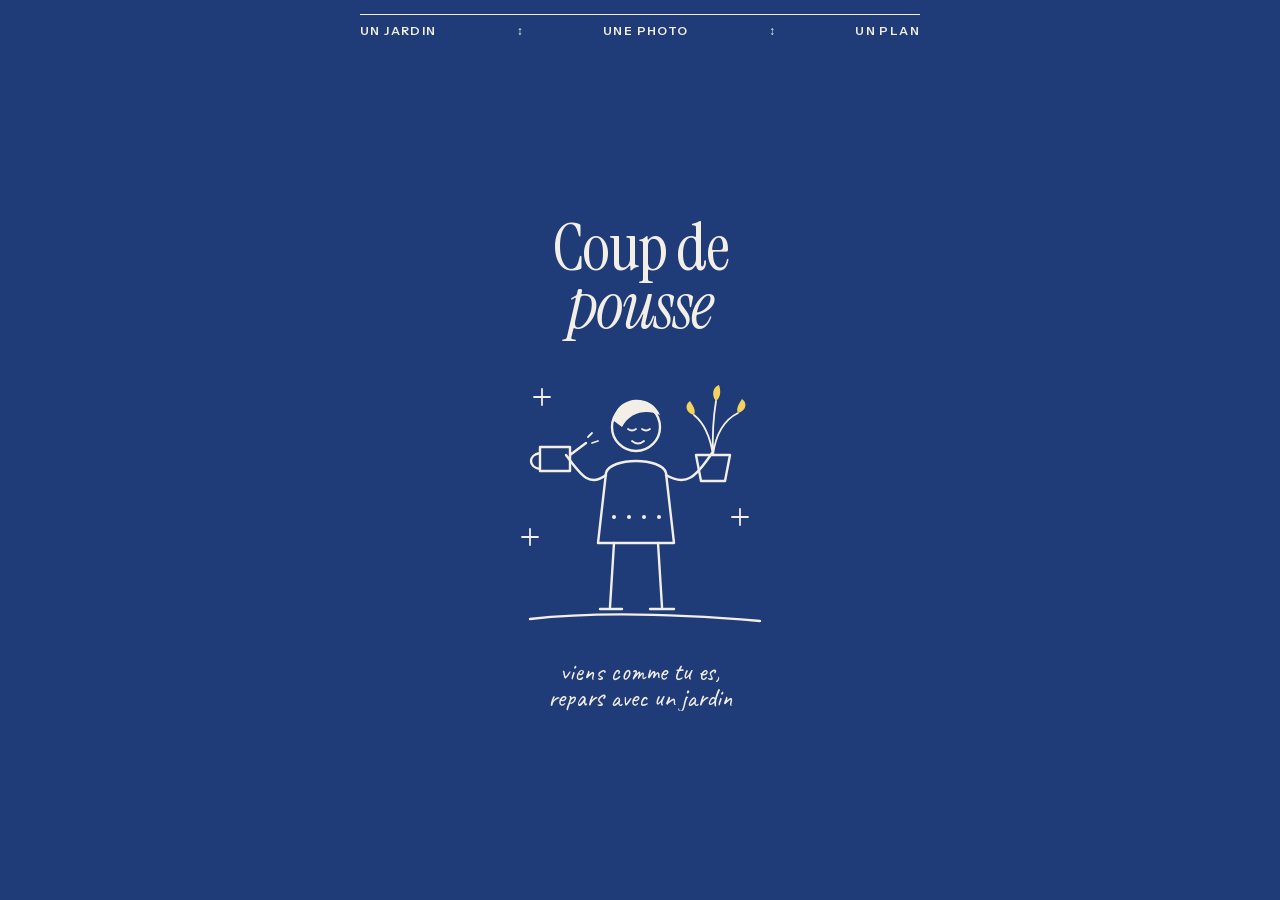
==== commit 6c96ff33: "Pages légales, polices hébergées sur place, crédits photos nettoyés - Mentions légales, confidential" ====
--- a/app/index.html
+++ b/app/index.html
@@ -13,9 +13,7 @@
 <meta name="apple-mobile-web-app-capable" content="yes">
 <meta name="apple-mobile-web-app-status-bar-style" content="default">
 <meta name="apple-mobile-web-app-title" content="Coup de pousse">
-<link rel="preconnect" href="https://fonts.googleapis.com">
-<link rel="preconnect" href="https://fonts.gstatic.com" crossorigin>
-<link rel="stylesheet" href="https://fonts.googleapis.com/css2?family=Instrument+Serif:ital@0;1&family=Instrument+Sans:wght@400;500;600&family=Caveat:wght@400;500&display=swap">
+<link rel="stylesheet" href="/app/fonts/fonts.css">
 <link rel="stylesheet" href="/app/atelier.css">
 <link rel="stylesheet" href="/app/app.css">
 </head>
@@ -56,6 +54,7 @@
         <button class="link back-choices" type="button" id="login-back">Autres options</button>
       </form>
       <p class="switch"><span id="login-switch-q">Pas encore de compte ?</span> <button class="link" type="button" id="login-switch">Créer un compte</button></p>
+      <p class="login-legal">En continuant, tu acceptes les <a href="/app/legal.html#cgu" target="_blank" rel="noopener">conditions d’utilisation</a> et la <a href="/app/legal.html#confidentialite" target="_blank" rel="noopener">politique de confidentialité</a>.</p>
     </div>
   </section>
 
@@ -96,6 +95,7 @@
     <fieldset><legend>Tu veux aussi… <span class="opt">(facultatif)</span></legend><div class="chips" id="a-extras"></div></fieldset>
     <p class="err" id="env-err" hidden></p>
     <div class="nav-block">
+      <p class="cost" id="env-cost"></p>
       <div class="nav"><button class="btn primary" type="button" id="env-next">Voir mes propositions</button></div>
     </div>
   </section>
@@ -103,7 +103,7 @@
   <!-- 03 · Ton jardin -->
   <section class="screen" id="s-garden" hidden>
     <div class="topbar"><button class="back" type="button" data-go="s-envies" id="garden-back"><svg aria-hidden="true" width="18" height="18" viewBox="0 0 18 18" fill="none"><path d="M15 9 H3 M8 4 L3 9 L8 14" stroke="currentColor" stroke-width="1.8" stroke-linecap="round" stroke-linejoin="round"/></svg><span>Tes envies</span></button></div>
-    <header class="head"><ol class="steps" id="pg-garden" aria-label="Étapes"></ol><p class="eyebrow" id="step-garden" hidden>Réglages du jardin</p><h2>Ton <em>jardin</em></h2><p class="lede" id="garden-lede">Quelques questions, une seule fois.</p></header>
+    <header class="head"><ol class="steps" id="pg-garden" aria-label="Étapes"></ol><p class="eyebrow" id="step-garden" hidden>Réglages du jardin</p><h2 id="garden-h">Ton <em>jardin</em></h2><p class="lede" id="garden-lede">Quelques questions, une seule fois.</p></header>
     <fieldset id="garden-projet"><legend>Que veux-tu aménager ?</legend><div class="choices" id="a-projet"></div></fieldset>
     <fieldset id="garden-clim"><legend>Ton climat</legend>
       <div class="field">
@@ -115,6 +115,12 @@
       <div class="chips" id="a-clim" hidden></div>
     </fieldset>
     <fieldset id="garden-sol"><legend>Ta terre</legend><div class="chips" id="a-sol"></div><details class="sol-test"><summary>Comment savoir ?</summary><p>Petit test : une poignée de terre humide colle (argileuse), file entre les doigts (sableuse), est claire et caillouteuse (calcaire), ou noire et souple (humifère).</p></details></fieldset>
+    <fieldset id="garden-balcon" hidden><legend>Ton balcon</legend>
+      <p class="q-sub">À quel étage ?</p><div class="chips" id="a-etage"></div>
+      <p class="q-sub">Il supporte des pots lourds ?</p><div class="chips" id="a-poids"></div>
+      <p class="q-sub">Envie de plantes à manger ?</p><div class="chips" id="a-manger"></div>
+      <p class="q-sub">Tu pars souvent l’été ?</p><div class="chips" id="a-absences"></div>
+    </fieldset>
     <fieldset><legend>Ton temps pour l’entretien</legend><div class="choices" id="a-arro"></div></fieldset>
     <fieldset><legend>Des enfants ou des animaux ?</legend><p class="hint">Si oui, pas de plantes toxiques.</p><div class="chips" id="a-enfants"></div></fieldset>
     <p class="err" id="gar-err" hidden></p>
@@ -159,6 +165,7 @@
       <p class="err" id="esp-nom-err" hidden>Trois mots suffisent, par exemple « Haie du fond ».</p>
       <div class="rename-actions"><button class="btn primary sm" type="submit">Enregistrer</button><button class="link" type="button" id="esp-rename-cancel">Annuler</button></div>
     </form>
+    <button class="coin-soins" type="button" id="esp-soins" data-tab-go="s-conseils" hidden></button>
     <section class="ideas" id="esp-ideas" aria-labelledby="ideas-h" hidden>
       <div class="title-row"><h3 id="ideas-h">Tes <em>propositions</em></h3><button class="edit-link" type="button" id="idea-share">Partager</button></div>
       <div class="ideas-row" id="ideas-row"></div>
@@ -171,6 +178,7 @@
     </div>
     <div class="pane" role="tabpanel" id="pane-plantes" aria-labelledby="tab-plantes">
       <div id="esp-rule"></div>
+      <div id="esp-pots"></div>
       <div class="plants" id="esp-plants" aria-live="polite"></div>
       <div class="budget-sum" id="esp-sum"></div>
     </div>
@@ -185,7 +193,6 @@
       <section class="extras" id="esp-extras" hidden></section>
       <div id="esp-glossary"></div>
       <p class="foot">Petit conseil : avant d’acheter, va voir sur place le soleil et la place. Tailles et prix sont estimés.</p>
-      <div class="conseiller-slot" data-avis="Un conseiller en jardinerie connaît les plantes de ta région. Montre-lui cette proposition."></div>
     </div>
     <div class="crit-bar"><button class="btn primary" type="button" id="crit-toggle" aria-expanded="false" aria-controls="crit-grid">Affiner mes critères</button><button class="btn primary" type="button" id="sel-go" hidden>Valider ces plantes</button></div>
     <div class="crit crit-sheet" id="crit-grid" role="dialog" aria-modal="true" aria-labelledby="crit-h" hidden>
@@ -286,7 +293,7 @@
   <!-- 07 à 09 · Ton jardin -->
   <section class="screen tabscreen" id="s-jardin" hidden>
     <header class="home-head" id="j-head">
-      <div class="topbar"><span class="brand"><svg class="illu" aria-hidden="true" width="16" height="16" viewBox="0 0 16 16" fill="none" xmlns="http://www.w3.org/2000/svg"><g stroke="#1C1C1A" stroke-width="2" stroke-linecap="round" stroke-linejoin="round"><path d="M3 13 C 3 6, 8 2, 14 2 C 14 9, 10 13, 3 13 Z" fill="#D5E3CF" stroke="#1C1C1A" stroke-width="1.4" stroke-linejoin="round"/><path d="M3 13 L 10 6" stroke="#1C1C1A" stroke-width="1.4" stroke-linecap="round"/></g></svg>Coup de <em>pousse</em></span><button class="top-scan" type="button" id="j-notif" aria-label="Notifications" hidden><svg aria-hidden="true" width="24" height="24" viewBox="0 0 24 24" fill="none"><path d="M6 16.5V11a6 6 0 0 1 12 0v5.5l1.5 2h-15l1.5-2Z" stroke="currentColor" stroke-width="1.8" stroke-linejoin="round"/><path d="M10 20.5a2.2 2.2 0 0 0 4 0" stroke="currentColor" stroke-width="1.8" stroke-linecap="round"/></svg><span class="notif-badge" id="j-notif-n" hidden></span></button></div>
+      <div class="topbar"><span class="brand"><svg class="illu" aria-hidden="true" width="16" height="16" viewBox="0 0 16 16" fill="none" xmlns="http://www.w3.org/2000/svg"><g stroke="#1C1C1A" stroke-width="2" stroke-linecap="round" stroke-linejoin="round"><path d="M3 13 C 3 6, 8 2, 14 2 C 14 9, 10 13, 3 13 Z" fill="#D5E3CF" stroke="#1C1C1A" stroke-width="1.4" stroke-linejoin="round"/><path d="M3 13 L 10 6" stroke="#1C1C1A" stroke-width="1.4" stroke-linecap="round"/></g></svg>Coup de <em>pousse</em></span><button class="top-credits" type="button" id="j-credits" hidden><svg aria-hidden="true" width="18" height="18" viewBox="0 0 16 16" fill="none"><path d="M3 13 C 3 6, 8 2, 14 2 C 14 9, 10 13, 3 13 Z" fill="#D5E3CF" stroke="currentColor" stroke-width="1.4" stroke-linejoin="round"/><path d="M3 13 L 10 6" stroke="currentColor" stroke-width="1.4" stroke-linecap="round"/></svg><span id="j-credits-n"></span><span class="sr"> crédits</span></button></div>
       <span class="demo-flag" id="j-demo" hidden>Exemple</span>
       <p class="eyebrow" id="j-season"></p>
       <div class="home-hello"><h1 id="j-title">Bonjour</h1><span id="j-gardener"></span></div>
@@ -328,20 +335,31 @@
     <div class="acct" id="a-body"></div>
   </section>
 
-  <!-- 16 · Notifications : ce que tes plantes demandent, ce qui t'attend -->
-  <section class="screen" id="s-notifs" hidden>
-    <div class="topbar"><button class="back" type="button" data-go="s-jardin"><svg aria-hidden="true" width="18" height="18" viewBox="0 0 18 18" fill="none"><path d="M15 9 H3 M8 4 L3 9 L8 14" stroke="currentColor" stroke-width="1.8" stroke-linecap="round" stroke-linejoin="round"/></svg><span>Ton jardin</span></button></div>
-    <header class="head"><h1>Tes <em>nouvelles</em></h1><p class="lede">Ce que tes plantes te demandent.</p></header>
-    <div class="notifs" id="n-list"></div>
-  </section>
-
   <!-- 17 · Une plante en tête : par son nom ou en photo, elle irait chez toi ? -->
   <section class="screen" id="s-cherche" hidden>
     <div class="topbar"><button class="back" type="button" data-go="s-jardin"><svg aria-hidden="true" width="18" height="18" viewBox="0 0 18 18" fill="none"><path d="M15 9 H3 M8 4 L3 9 L8 14" stroke="currentColor" stroke-width="1.8" stroke-linecap="round" stroke-linejoin="round"/></svg><span>Ton jardin</span></button></div>
     <header class="head"><h1>Une plante <em>en tête</em> ?</h1><p class="lede">On te dit si elle irait chez toi.</p></header>
-    <div class="field"><label for="q-plante">Son nom</label><div class="input"><input id="q-plante" type="search" autocomplete="off" autocapitalize="off" spellcheck="false" placeholder="Lavande, hortensia, Salvia…" enterkeyhint="search"></div></div>
-    <button class="btn secondary q-scan" type="button" id="q-scan"><svg aria-hidden="true" width="20" height="20" viewBox="0 0 24 24" fill="none"><path d="M4 8V5.5A1.5 1.5 0 0 1 5.5 4H8M16 4h2.5A1.5 1.5 0 0 1 20 5.5V8M20 16v2.5a1.5 1.5 0 0 1-1.5 1.5H16M8 20H5.5A1.5 1.5 0 0 1 4 18.5V16" stroke="currentColor" stroke-width="1.8" stroke-linecap="round"/><path d="M8.5 15.5c0-4 2.5-6.5 7-7 0 4.5-2.5 7-7 7ZM8.5 15.5l4-4" stroke="currentColor" stroke-width="1.6" stroke-linecap="round" stroke-linejoin="round"/></svg>Ou la prendre en photo</button>
+    <form class="q-form" id="q-form" role="search">
+      <label class="sr" for="q-plante">Nom de la plante</label>
+      <div class="q-box"><svg aria-hidden="true" width="20" height="20" viewBox="0 0 20 20" fill="none"><circle cx="8.5" cy="8.5" r="5.5" stroke="currentColor" stroke-width="1.8"/><path d="m12.7 12.7 4 4" stroke="currentColor" stroke-width="1.8" stroke-linecap="round"/></svg><input id="q-plante" type="search" autocomplete="off" autocapitalize="off" spellcheck="false" placeholder="Lavande, olivier…" enterkeyhint="search"><button class="btn primary sm" type="submit">Chercher</button></div>
+    </form>
+    <div class="q-or" aria-hidden="true"><span>ou</span></div>
+    <button class="btn secondary q-scan" type="button" id="q-scan"><svg aria-hidden="true" width="20" height="20" viewBox="0 0 24 24" fill="none"><path d="M4 8V5.5A1.5 1.5 0 0 1 5.5 4H8M16 4h2.5A1.5 1.5 0 0 1 20 5.5V8M20 16v2.5a1.5 1.5 0 0 1-1.5 1.5H16M8 20H5.5A1.5 1.5 0 0 1 4 18.5V16" stroke="currentColor" stroke-width="1.8" stroke-linecap="round"/><path d="M8.5 15.5c0-4 2.5-6.5 7-7 0 4.5-2.5 7-7 7ZM8.5 15.5l4-4" stroke="currentColor" stroke-width="1.6" stroke-linecap="round" stroke-linejoin="round"/></svg>Prendre la plante en photo</button>
+    <p class="cost" id="q-cost"></p>
     <div class="q-res" id="q-res" aria-live="polite"></div>
+  </section>
+
+  <!-- 18 · Tes crédits : solde, à quoi ils servent, packs, historique -->
+  <section class="screen" id="s-credits" hidden>
+    <div class="topbar"><button class="back" type="button" data-go="s-jardin" id="cr-back"><svg aria-hidden="true" width="18" height="18" viewBox="0 0 18 18" fill="none"><path d="M15 9 H3 M8 4 L3 9 L8 14" stroke="currentColor" stroke-width="1.8" stroke-linecap="round" stroke-linejoin="round"/></svg><span>Ton jardin</span></button></div>
+    <header class="head"><h1>Tes <em>crédits</em></h1><p class="lede">Un crédit, c’est une action faite par l’IA.</p></header>
+    <div id="cr-body"></div>
+  </section>
+
+  <!-- 19 · Paiement d'un pack (mode test : aucun paiement réel) -->
+  <section class="screen" id="s-paiement" hidden>
+    <div class="topbar"><button class="back" type="button" data-go="s-credits" id="pay-back"><svg aria-hidden="true" width="18" height="18" viewBox="0 0 18 18" fill="none"><path d="M15 9 H3 M8 4 L3 9 L8 14" stroke="currentColor" stroke-width="1.8" stroke-linecap="round" stroke-linejoin="round"/></svg><span>Tes crédits</span></button></div>
+    <div id="pay-body"></div>
   </section>
 
   <!-- 14 · Une plante repérée : photo, confirmation, verdict -->
@@ -355,6 +373,7 @@
       <p class="viseur-hint" id="scan-hint" aria-live="polite">Une seule plante à la fois</p>
     </div>
     <p class="err" id="scan-err" hidden></p>
+    <p class="cost" id="scan-cost"></p>
     <div class="scan-actions" id="scan-actions">
       <label class="btn primary" for="scan-cam"><input type="file" id="scan-cam" accept="image/*" capture="environment">Prendre la photo</label>
       <label class="link" for="scan-file"><input type="file" id="scan-file" accept="image/*">Choisir dans mes photos</label>
@@ -373,11 +392,11 @@
   <section class="screen" id="s-scan-res" hidden>
     <div class="topbar"><button class="back" type="button" data-go="s-jardin" id="res-back"><svg aria-hidden="true" width="18" height="18" viewBox="0 0 18 18" fill="none"><path d="M15 9 H3 M8 4 L3 9 L8 14" stroke="currentColor" stroke-width="1.8" stroke-linecap="round" stroke-linejoin="round"/></svg><span>Ton jardin</span></button></div>
     <figure class="scan-photo"><img id="res-img" alt=""></figure>
-    <header class="head"><span class="tag" id="res-tag"></span><h2 id="res-title"></h2><i class="latin" id="res-latin"></i><p class="lede" id="res-lede"></p></header>
+    <header class="head"><h2 id="res-title"></h2><i class="latin" id="res-latin"></i></header>
+    <div class="verdict" id="res-verdict"></div>
     <div id="res-body"></div>
     <div class="scan-actions" id="res-actions"></div>
     <section class="scan-sec" id="res-pick" hidden><h3>Dans quel coin ?</h3><div class="sid-alt" id="res-coins"></div></section>
-    <div class="conseiller-slot" data-avis="Un conseiller en jardinerie connaît les plantes de ta région : demande-lui son avis."></div>
   </section>
 
   <!-- 13 · Les sources -->
--- a/app/fonts/fonts.css
+++ b/app/fonts/fonts.css
@@ -0,0 +1,133 @@
+/* Polices hébergées sur notre propre serveur (licence SIL Open Font License) : aucune requête vers Google. */
+/* latin-ext */
+@font-face {
+  font-family: 'Caveat';
+  font-style: normal;
+  font-weight: 400;
+  font-display: swap;
+  src: url(/app/fonts/Caveat-400-latin-ext.woff2) format('woff2');
+  unicode-range: U+0100-02BA, U+02BD-02C5, U+02C7-02CC, U+02CE-02D7, U+02DD-02FF, U+0304, U+0308, U+0329, U+1D00-1DBF, U+1E00-1E9F, U+1EF2-1EFF, U+2020, U+20A0-20AB, U+20AD-20C4, U+2113, U+2C60-2C7F, U+A720-A7FF;
+}
+/* latin */
+@font-face {
+  font-family: 'Caveat';
+  font-style: normal;
+  font-weight: 400;
+  font-display: swap;
+  src: url(/app/fonts/Caveat-400-latin.woff2) format('woff2');
+  unicode-range: U+0000-00FF, U+0131, U+0152-0153, U+02BB-02BC, U+02C6, U+02DA, U+02DC, U+0304, U+0308, U+0329, U+2000-206F, U+20AC, U+2122, U+2191, U+2193, U+2212, U+2215, U+FEFF, U+FFFD;
+}
+/* latin-ext */
+@font-face {
+  font-family: 'Caveat';
+  font-style: normal;
+  font-weight: 500;
+  font-display: swap;
+  src: url(/app/fonts/Caveat-500-latin-ext.woff2) format('woff2');
+  unicode-range: U+0100-02BA, U+02BD-02C5, U+02C7-02CC, U+02CE-02D7, U+02DD-02FF, U+0304, U+0308, U+0329, U+1D00-1DBF, U+1E00-1E9F, U+1EF2-1EFF, U+2020, U+20A0-20AB, U+20AD-20C4, U+2113, U+2C60-2C7F, U+A720-A7FF;
+}
+/* latin */
+@font-face {
+  font-family: 'Caveat';
+  font-style: normal;
+  font-weight: 500;
+  font-display: swap;
+  src: url(/app/fonts/Caveat-500-latin.woff2) format('woff2');
+  unicode-range: U+0000-00FF, U+0131, U+0152-0153, U+02BB-02BC, U+02C6, U+02DA, U+02DC, U+0304, U+0308, U+0329, U+2000-206F, U+20AC, U+2122, U+2191, U+2193, U+2212, U+2215, U+FEFF, U+FFFD;
+}
+/* latin-ext */
+@font-face {
+  font-family: 'Instrument Sans';
+  font-style: normal;
+  font-weight: 400;
+  font-stretch: 100%;
+  font-display: swap;
+  src: url(/app/fonts/InstrumentSans-400-latin-ext.woff2) format('woff2');
+  unicode-range: U+0100-02BA, U+02BD-02C5, U+02C7-02CC, U+02CE-02D7, U+02DD-02FF, U+0304, U+0308, U+0329, U+1D00-1DBF, U+1E00-1E9F, U+1EF2-1EFF, U+2020, U+20A0-20AB, U+20AD-20C4, U+2113, U+2C60-2C7F, U+A720-A7FF;
+}
+/* latin */
+@font-face {
+  font-family: 'Instrument Sans';
+  font-style: normal;
+  font-weight: 400;
+  font-stretch: 100%;
+  font-display: swap;
+  src: url(/app/fonts/InstrumentSans-400-latin.woff2) format('woff2');
+  unicode-range: U+0000-00FF, U+0131, U+0152-0153, U+02BB-02BC, U+02C6, U+02DA, U+02DC, U+0304, U+0308, U+0329, U+2000-206F, U+20AC, U+2122, U+2191, U+2193, U+2212, U+2215, U+FEFF, U+FFFD;
+}
+/* latin-ext */
+@font-face {
+  font-family: 'Instrument Sans';
+  font-style: normal;
+  font-weight: 500;
+  font-stretch: 100%;
+  font-display: swap;
+  src: url(/app/fonts/InstrumentSans-500-latin-ext.woff2) format('woff2');
+  unicode-range: U+0100-02BA, U+02BD-02C5, U+02C7-02CC, U+02CE-02D7, U+02DD-02FF, U+0304, U+0308, U+0329, U+1D00-1DBF, U+1E00-1E9F, U+1EF2-1EFF, U+2020, U+20A0-20AB, U+20AD-20C4, U+2113, U+2C60-2C7F, U+A720-A7FF;
+}
+/* latin */
+@font-face {
+  font-family: 'Instrument Sans';
+  font-style: normal;
+  font-weight: 500;
+  font-stretch: 100%;
+  font-display: swap;
+  src: url(/app/fonts/InstrumentSans-500-latin.woff2) format('woff2');
+  unicode-range: U+0000-00FF, U+0131, U+0152-0153, U+02BB-02BC, U+02C6, U+02DA, U+02DC, U+0304, U+0308, U+0329, U+2000-206F, U+20AC, U+2122, U+2191, U+2193, U+2212, U+2215, U+FEFF, U+FFFD;
+}
+/* latin-ext */
+@font-face {
+  font-family: 'Instrument Sans';
+  font-style: normal;
+  font-weight: 600;
+  font-stretch: 100%;
+  font-display: swap;
+  src: url(/app/fonts/InstrumentSans-600-latin-ext.woff2) format('woff2');
+  unicode-range: U+0100-02BA, U+02BD-02C5, U+02C7-02CC, U+02CE-02D7, U+02DD-02FF, U+0304, U+0308, U+0329, U+1D00-1DBF, U+1E00-1E9F, U+1EF2-1EFF, U+2020, U+20A0-20AB, U+20AD-20C4, U+2113, U+2C60-2C7F, U+A720-A7FF;
+}
+/* latin */
+@font-face {
+  font-family: 'Instrument Sans';
+  font-style: normal;
+  font-weight: 600;
+  font-stretch: 100%;
+  font-display: swap;
+  src: url(/app/fonts/InstrumentSans-600-latin.woff2) format('woff2');
+  unicode-range: U+0000-00FF, U+0131, U+0152-0153, U+02BB-02BC, U+02C6, U+02DA, U+02DC, U+0304, U+0308, U+0329, U+2000-206F, U+20AC, U+2122, U+2191, U+2193, U+2212, U+2215, U+FEFF, U+FFFD;
+}
+/* latin-ext */
+@font-face {
+  font-family: 'Instrument Serif';
+  font-style: italic;
+  font-weight: 400;
+  font-display: swap;
+  src: url(/app/fonts/InstrumentSerif-400i-latin-ext.woff2) format('woff2');
+  unicode-range: U+0100-02BA, U+02BD-02C5, U+02C7-02CC, U+02CE-02D7, U+02DD-02FF, U+0304, U+0308, U+0329, U+1D00-1DBF, U+1E00-1E9F, U+1EF2-1EFF, U+2020, U+20A0-20AB, U+20AD-20C4, U+2113, U+2C60-2C7F, U+A720-A7FF;
+}
+/* latin */
+@font-face {
+  font-family: 'Instrument Serif';
+  font-style: italic;
+  font-weight: 400;
+  font-display: swap;
+  src: url(/app/fonts/InstrumentSerif-400i-latin.woff2) format('woff2');
+  unicode-range: U+0000-00FF, U+0131, U+0152-0153, U+02BB-02BC, U+02C6, U+02DA, U+02DC, U+0304, U+0308, U+0329, U+2000-206F, U+20AC, U+2122, U+2191, U+2193, U+2212, U+2215, U+FEFF, U+FFFD;
+}
+/* latin-ext */
+@font-face {
+  font-family: 'Instrument Serif';
+  font-style: normal;
+  font-weight: 400;
+  font-display: swap;
+  src: url(/app/fonts/InstrumentSerif-400-latin-ext.woff2) format('woff2');
+  unicode-range: U+0100-02BA, U+02BD-02C5, U+02C7-02CC, U+02CE-02D7, U+02DD-02FF, U+0304, U+0308, U+0329, U+1D00-1DBF, U+1E00-1E9F, U+1EF2-1EFF, U+2020, U+20A0-20AB, U+20AD-20C4, U+2113, U+2C60-2C7F, U+A720-A7FF;
+}
+/* latin */
+@font-face {
+  font-family: 'Instrument Serif';
+  font-style: normal;
+  font-weight: 400;
+  font-display: swap;
+  src: url(/app/fonts/InstrumentSerif-400-latin.woff2) format('woff2');
+  unicode-range: U+0000-00FF, U+0131, U+0152-0153, U+02BB-02BC, U+02C6, U+02DA, U+02DC, U+0304, U+0308, U+0329, U+2000-206F, U+20AC, U+2122, U+2191, U+2193, U+2212, U+2215, U+FEFF, U+FFFD;
+}
--- a/app/app.css
+++ b/app/app.css
@@ -702,7 +702,7 @@
 /* Coin : affiner + valider ses plantes */
 .crit-bar{display:flex;gap:10px}
 .crit-bar .btn{flex:1;width:auto}
-.crit-bar #crit-toggle.secondary{flex:0 0 auto}
+.crit-bar .btn{flex:1 1 0;min-width:0}
 /* Home : les plantes qui attendent d'être plantées */
 .todo-card{display:flex;align-items:center;justify-content:space-between;gap:12px;width:100%;margin-top:20px;padding:14px 16px;border:1.3px solid var(--encre);border-radius:14px;background:var(--soleil-pale);font:inherit;color:var(--encre);text-align:left;cursor:pointer}
 .todo-card span:first-child{display:flex;flex-direction:column;gap:2px}
@@ -731,7 +731,7 @@
 .pl-chev{flex:none;font-size:26px;line-height:1;color:var(--encre-douce)}
 .pl-cta{align-self:center;margin-top:16px}
 /* Conseils plante par plante */
-.tip .tip-for{font-size:15px;line-height:20px;color:var(--prusse)}
+.tip .tip-for{margin:2px 0 2px;font-size:17px;line-height:23px;font-weight:600;color:var(--encre)}
 .tip.later{background:none}
 .sc-row.now b{color:var(--prusse);font-weight:600}
 .pd-actions{display:flex;flex-direction:column;align-items:flex-start;gap:6px;margin-top:24px}
@@ -746,26 +746,12 @@
 .home-search span{flex:1}
 .home-search .hs-scan{color:var(--prusse)}
 .home-search:active{transform:scale(.99)}
-/* Centre de notifications */
-.notifs{display:flex;flex-direction:column;gap:10px}
-.notif{position:relative;display:flex;align-items:flex-start;gap:12px;width:100%;padding:14px;border:1px solid var(--filet);border-radius:14px;background:var(--carte);font:inherit;color:var(--encre);text-align:left;cursor:pointer}
-.notif.new{border:1.3px solid var(--encre)}
-.n-ico{flex:none;display:grid;place-items:center;width:40px;height:40px;border-radius:50%;background:var(--sauge)}
-.n-txt{flex:1;min-width:0;display:flex;flex-direction:column;gap:3px}
-.n-txt b{font-size:17px;line-height:22px;font-weight:600}
-.n-txt small{font-size:15px;line-height:20px;color:var(--encre-douce)}
-.n-cta{margin-top:4px;font-size:15px;color:var(--prusse)}
-.n-dot{flex:none;width:10px;height:10px;margin-top:6px;border-radius:50%;background:var(--prusse)}
 /* Une plante en tête */
 .q-scan{align-self:flex-start;margin-top:16px}
 .q-res{margin-top:20px}
 .q-res .pl-txt .tag{align-self:flex-start;margin-top:4px}
 #s-scan-res .scan-photo[hidden]{display:none}
 
-/* Aperçu : l'âge du jardin montré sur l'image « après » */
-.ap-age{display:flex;gap:6px;margin-top:10px}
-.ap-age button{flex:1;min-height:36px;padding:0 8px;border:1.3px solid var(--encre);border-radius:18px;background:var(--carte);font:inherit;font-size:15px;color:var(--encre);cursor:pointer}
-.ap-age button[aria-pressed="true"]{background:var(--encre);color:var(--papier)}
 
 /* Ton jardin : le climat retenu, bien visible */
 .clim-card{display:flex;gap:12px;align-items:flex-start;margin-top:12px;padding:14px 16px;border:1.3px solid var(--encre);border-radius:14px;background:var(--soleil-pale)}
@@ -780,3 +766,180 @@
 .sol-test summary{cursor:pointer;color:var(--prusse);text-decoration:underline;text-underline-offset:3px;list-style:none}
 .sol-test summary::-webkit-details-marker{display:none}
 .sol-test p{margin:8px 0 0}
+
+/* Ta photo : la boussole en premier, bien visible */
+.ph .compass{flex-direction:row;align-items:flex-start;gap:14px;padding:14px;border:1.3px solid var(--encre);border-radius:14px;background:var(--soleil-pale)}
+.ph .compass[hidden]{display:none}
+.ph .compass .dial{width:64px;height:64px}
+.ph .cp-txt{gap:4px}
+.ph .cp-txt .btn{align-self:flex-start;margin-top:6px}
+
+/* Crédits : compteur dans l'en-tête de l'accueil */
+.top-credits{display:flex;align-items:center;gap:5px;margin-left:auto;min-height:32px;padding:0 10px;border:1.3px solid var(--papier);border-radius:16px;background:transparent;color:var(--papier);font:inherit;font-size:15px;font-weight:600;cursor:pointer}
+.top-credits[hidden]{display:none}
+.top-credits.low{background:var(--peche);border-color:var(--peche);color:var(--encre)}
+.top-credits:not([hidden]) + .top-scan{margin-left:6px}
+/* Coût d'une action, dit avant d'agir */
+.cost{display:flex;align-items:center;gap:8px;margin:0;font-size:14px;line-height:19px;color:var(--encre-douce)}
+.cost:empty{display:none}
+.cost svg{flex:none}
+.cost.low{color:var(--terre)}
+#scan-cost{margin-top:12px}
+/* Tes crédits */
+.cr-solde{display:flex;align-items:baseline;gap:10px;flex-wrap:wrap;padding:18px;border-radius:14px;background:var(--prusse);color:var(--papier)}
+.cr-solde .eyebrow{width:100%;color:var(--prusse-pale)}
+.cr-solde strong{font-family:var(--f-serif);font-weight:400;font-size:56px;line-height:56px}
+.cr-solde span:last-child{font-size:17px}
+.cr-solde.low{background:var(--peche);color:var(--encre)}
+.cr-solde.low .eyebrow{color:var(--encre-douce)}
+.packs{display:flex;flex-direction:column;gap:10px}
+.pack{position:relative;display:grid;grid-template-columns:1fr auto;grid-template-areas:"txt num" "prix num";gap:4px 12px;align-items:center;width:100%;padding:14px 16px;border:1.3px solid var(--encre);border-radius:14px;background:var(--carte);font:inherit;color:var(--encre);text-align:left;cursor:pointer}
+.pack.pop{border-width:2px;border-color:var(--prusse);background:var(--ciel-pale)}
+.pack-pop{position:absolute;top:-11px;left:14px;padding:2px 10px;border-radius:11px;background:var(--prusse);color:var(--papier);font-size:12px;font-weight:600}
+.pack-txt{grid-area:txt;display:flex;flex-direction:column;gap:2px}
+.pack-txt b{font-size:17px;font-weight:600}
+.pack-txt small{font-size:15px;line-height:20px;color:var(--encre-douce)}
+.pack-num{grid-area:num;display:flex;flex-direction:column;align-items:center}
+.pack-num strong{font-family:var(--f-serif);font-weight:400;font-size:34px;line-height:36px}
+.pack-num small{font-size:13px;color:var(--encre-douce)}
+.pack-prix{grid-area:prix;font-size:16px;font-weight:600;color:var(--prusse)}
+.pack:active{transform:scale(.985)}
+.cr-mv{font-weight:600;font-variant-numeric:tabular-nums;color:var(--encre-douce)}
+.cr-mv.plus{color:var(--prusse)}
+/* Paiement */
+.pay-recap{display:flex;justify-content:space-between;align-items:center;gap:12px;margin-bottom:12px;padding:16px;border-radius:14px;background:var(--prusse);color:var(--papier)}
+.pay-recap div{display:flex;flex-direction:column;gap:2px}
+.pay-recap b{font-size:18px}
+.pay-recap small{font-size:15px;color:var(--prusse-pale)}
+.pay-recap strong{font-family:var(--f-serif);font-weight:400;font-size:32px;white-space:nowrap}
+.pay-test{margin:16px 0 0;padding:10px 12px;border-radius:10px;background:var(--soleil-pale);font-size:14px;line-height:20px}
+.pay-go{width:100%;margin-top:16px}
+.pay-note{margin-top:10px;text-align:center}
+.pay-ok{display:flex;flex-direction:column;align-items:center;gap:12px;padding-top:40px;text-align:center}
+.pay-check{display:grid;place-items:center;width:64px;height:64px;border-radius:50%;background:var(--sauge);border:1.5px solid var(--encre)}
+.pay-check svg{width:28px;height:28px}
+.pay-ok .btn{margin-top:12px;align-self:stretch}
+
+
+/* Une plante en tête : champ avec bouton Chercher */
+.q-box{display:flex;align-items:center;gap:10px;padding:6px 6px 6px 14px;border:1.5px solid var(--encre);border-radius:28px;background:var(--carte);color:var(--encre-douce)}
+.q-box input{flex:1;min-width:0;border:0;background:transparent;font:inherit;font-size:17px;color:var(--encre);padding:8px 0}
+.q-box input:focus-visible{outline:none}
+.q-box:focus-within{box-shadow:0 0 0 3px var(--ciel-pale)}
+.q-box .btn{flex:none}
+.q-or{display:flex;align-items:center;gap:12px;margin:16px 0;color:var(--discret);font-size:14px}
+.q-or::before,.q-or::after{content:"";flex:1;height:1px;background:var(--filet)}
+#s-cherche .q-scan{width:100%;margin-top:0}
+#q-cost{margin-top:10px;justify-content:center}
+.q-h{margin:4px 0 10px;font-family:var(--f-serif);font-weight:400;font-size:22px;line-height:26px}
+.q-more{display:flex;flex-wrap:wrap;align-items:center;gap:8px;margin:14px 0 0;font-size:15px;color:var(--encre-douce)}
+.q-none{display:flex;flex-direction:column;align-items:flex-start;gap:12px;padding:16px;border:1px dashed var(--filet);border-radius:14px}
+.q-none p{margin:0;font-size:16px;line-height:22px;color:var(--encre-douce)}
+.q-wait{margin:0;font-size:16px;color:var(--encre-douce)}
+.q-ai{white-space:normal;text-align:center}
+
+/* Fiche verdict : le verdict en clair, puis pourquoi */
+.verdict{display:flex;gap:12px;align-items:flex-start;margin-top:4px;padding:14px 16px;border:1.3px solid var(--encre);border-radius:14px;background:var(--carte)}
+.verdict.sauge{background:var(--sauge)}.verdict.soleil{background:var(--soleil-pale)}.verdict.peche{background:var(--peche)}
+.v-ico{flex:none;display:grid;place-items:center;width:28px;height:28px;border-radius:50%;background:var(--papier);border:1.3px solid var(--encre);font-size:15px;font-weight:700}
+.verdict b{display:block;font-size:19px;line-height:24px;font-weight:600}
+.v-why{margin:6px 0 0;font-size:16px;line-height:22px}
+.v-why span{font-weight:600}
+.cousines{display:flex;flex-direction:column;gap:12px}
+
+/* Accueil : le conseil du mois, court et cliquable (le détail est dans Tes conseils) */
+.tip-link{width:100%;font:inherit;color:inherit;text-align:left;cursor:pointer}
+.tip-link:active{transform:scale(.99)}
+
+/* Vignettes de coin : ce qui demande de l'attention */
+.tile-pic{position:relative}
+.tile-flag{position:absolute;left:8px;top:8px;display:inline-flex;align-items:center;gap:5px;padding:3px 9px 3px 4px;border:1.3px solid var(--encre);border-radius:14px;font-size:13px;font-weight:600;line-height:18px;color:var(--encre)}
+.tile-flag.soin{background:var(--papier);border-color:transparent;padding-left:8px;font-weight:500}
+.tile-flag{white-space:nowrap;max-width:calc(100% - 16px);overflow:hidden;text-overflow:ellipsis}
+.tile-flag svg{flex:none;color:var(--prusse)}
+.tile-flag.pot{background:var(--papier);padding-left:9px}
+.tile-flag i{display:grid;place-items:center;width:18px;height:18px;border-radius:50%;background:var(--encre);color:var(--soleil);font-style:normal;font-size:12px}
+/* Dans le coin : ce mois-ci */
+.coin-soins{display:flex;flex-direction:column;gap:6px;width:100%;margin-bottom:16px;padding:14px 16px;border:1.3px solid var(--encre);border-radius:14px;background:var(--soleil-pale);font:inherit;color:var(--encre);text-align:left;cursor:pointer}
+.coin-soins[hidden]{display:none}
+.cs-row{display:flex;flex-direction:column;gap:1px}
+.cs-row b{font-size:17px;font-weight:600}
+.cs-row span{font-size:15px;line-height:20px;color:var(--encre-douce)}
+.cs-more{align-self:flex-end;font-size:15px;color:var(--prusse)}
+
+/* Carte de plante : le geste du mois, quand elle en a un */
+.pl-soin{display:inline-flex;align-self:flex-start;align-items:center;gap:6px;margin:0 0 6px;padding:3px 10px;border-radius:14px;background:var(--sauge);font-size:14px;font-weight:500;line-height:18px}
+.pl-soin svg{flex:none;color:var(--prusse)}
+.pl-soin i{display:grid;place-items:center;width:18px;height:18px;border-radius:50%;background:var(--encre);color:var(--soleil);font-style:normal;font-size:12px}
+
+/* Balcon : tes contenants */
+.pots{display:flex;flex-direction:column;gap:10px;margin-bottom:16px}
+.pots h3{margin:0;font-family:var(--f-serif);font-weight:400;font-size:26px;line-height:30px}
+.pots-list{display:flex;flex-direction:column;gap:8px}
+.pot-item{display:flex;align-items:flex-start;gap:12px;padding:12px;border:1.3px solid var(--encre);border-radius:14px;background:var(--carte)}
+.pot-n{flex:none;display:grid;place-items:center;width:28px;height:28px;border-radius:50%;background:var(--sauge);border:1.3px solid var(--encre);font-weight:600;font-size:14px}
+.pot-txt{flex:1;min-width:0;display:flex;flex-direction:column;gap:2px}
+.pot-txt b{font-size:17px;font-weight:600}
+.pot-txt small{font-size:14px;color:var(--encre-douce)}
+.pot-pl{font-size:15px;line-height:20px;color:var(--encre)}
+.pot-prix{flex:none;font-size:14px;font-weight:600;white-space:nowrap}
+
+/* Ton balcon : les sous-questions */
+#garden-balcon .q-sub{margin:10px 0 6px;font-size:16px;font-weight:600}
+#garden-balcon .q-sub:first-of-type{margin-top:0}
+
+/* ===== Contours allégés : l'encre reste sur les illustrations, les boutons et ce qui est choisi ;
+   les photos et les cartes de contenu n'ont plus de cadre, juste de grands arrondis et une ombre très légère. ===== */
+:root{--ombre:0 2px 10px rgba(28,28,26,.07),0 1px 2px rgba(28,28,26,.05)}
+:is(.ph,.plant,.garden-card,.space,.crit .card,.plan-card,.extras li,.scan-card,.pick,.todo-card,.pl-card,.clim-card,.ph .compass,.pack,.verdict,.coin-soins,.pot-item,.idea-pick,.home-facts,.tip,.glossary,.cr-solde,.pay-recap,.budget-card){border-color:transparent;box-shadow:var(--ombre);border-radius:18px}
+.pack.pop{border-color:var(--prusse);box-shadow:var(--ombre)}
+:is(.tile-pic,.ba,.scan,.pl-pic,.garden-ill,.scan-photo img){border-color:transparent;border-radius:18px}
+.tile-pic{box-shadow:var(--ombre)}
+.plant figure{border-right:0}
+.tile-flag{border-color:transparent;box-shadow:0 1px 4px rgba(28,28,26,.12)}
+.chip span{border-color:var(--filet)}
+.choice span{border-color:var(--filet);box-shadow:var(--ombre)}
+.choice input:checked + span{border-color:var(--prusse);box-shadow:inset 0 0 0 1px var(--prusse)}
+.q-box{border-color:var(--filet);box-shadow:var(--ombre)}
+
+/* Cartes d'info : fond carte et pictogramme dans une pastille sauge (plus de fonds jaune pâle) */
+:is(.todo-card,.clim-card,.ph .compass,.coin-soins){background:var(--carte)}
+.card-ico{flex:none;display:grid;place-items:center;width:44px;height:44px;border-radius:50%;background:var(--sauge)}
+.card-ico svg{width:22px;height:22px;color:var(--encre)}
+.todo-card{justify-content:flex-start}
+.todo-card > span:nth-child(2){flex:1;display:flex;flex-direction:column;gap:2px}
+.coin-soins{flex-direction:row;align-items:flex-start;gap:12px}
+.cs-body{flex:1;display:flex;flex-direction:column;gap:6px}
+.pay-test{background:var(--ciel-pale)}
+.todo-card .card-ico{display:grid;gap:0}
+.clim-card .card-ico,.todo-card .card-ico,.coin-soins .card-ico{display:grid;place-items:center;gap:0}
+
+/* Le jardinier cligne des yeux de temps en temps */
+.gardener .g-eyes{transform-box:fill-box;transform-origin:center}
+@media (prefers-reduced-motion: no-preference){ .gardener .g-eyes{animation:g-blink 5.5s infinite} }
+@keyframes g-blink{0%,93%,100%{transform:scaleY(1)}95%{transform:scaleY(.1)}97%{transform:scaleY(1)}}
+/* Recherche de l'accueil : l'icône de scan, plus grande, dans une pastille bleue */
+.home-search{padding-right:6px}
+.home-search .hs-scan{flex:none;width:38px;height:38px;padding:8px;box-sizing:border-box;border-radius:50%;background:var(--prusse);color:var(--papier)}
+/* Accueil : la recherche, translucide sur le bleu, pour que la carte du conseil ressorte */
+.home-search{background:rgba(243,239,230,.14);color:var(--papier);box-shadow:inset 0 0 0 1px rgba(243,239,230,.28)}
+.home-search .hs-scan{background:var(--papier);color:var(--prusse)}
+
+/* Sources citées sur la fiche d'une plante */
+.pd-src{font-size:.8rem;color:var(--muted,#6b6b6b);margin:.5rem 0 0;line-height:1.4}
+.pd-src a{color:inherit;text-decoration:underline}
+
+/* Crédit sous la photo d'une fiche (licences Creative Commons) */
+.ph-credit{font-size:.72rem;color:var(--muted);margin:.35rem 0 0;line-height:1.35}
+.ph-credit a{color:inherit;text-decoration:underline}
+
+/* Informations légales : consentement avant paiement, mention sous la connexion */
+.pay-consent{display:flex;gap:10px;align-items:flex-start;margin:14px 0 4px;font-size:.9rem;line-height:1.4;color:var(--ink)}
+.pay-consent input{margin-top:3px;width:18px;height:18px;flex:0 0 auto;accent-color:var(--prusse,#263B6E)}
+.pay-consent a{color:inherit}
+.pay-go:disabled{opacity:.45;cursor:not-allowed}
+.login-legal{font-size:.78rem;line-height:1.4;color:var(--muted);text-align:center;margin:12px 0 0}
+.login-legal a{color:inherit}
+
+/* Feuille du logo : seulement le contour, sans remplissage */
+.brand .illu path{fill:none}
